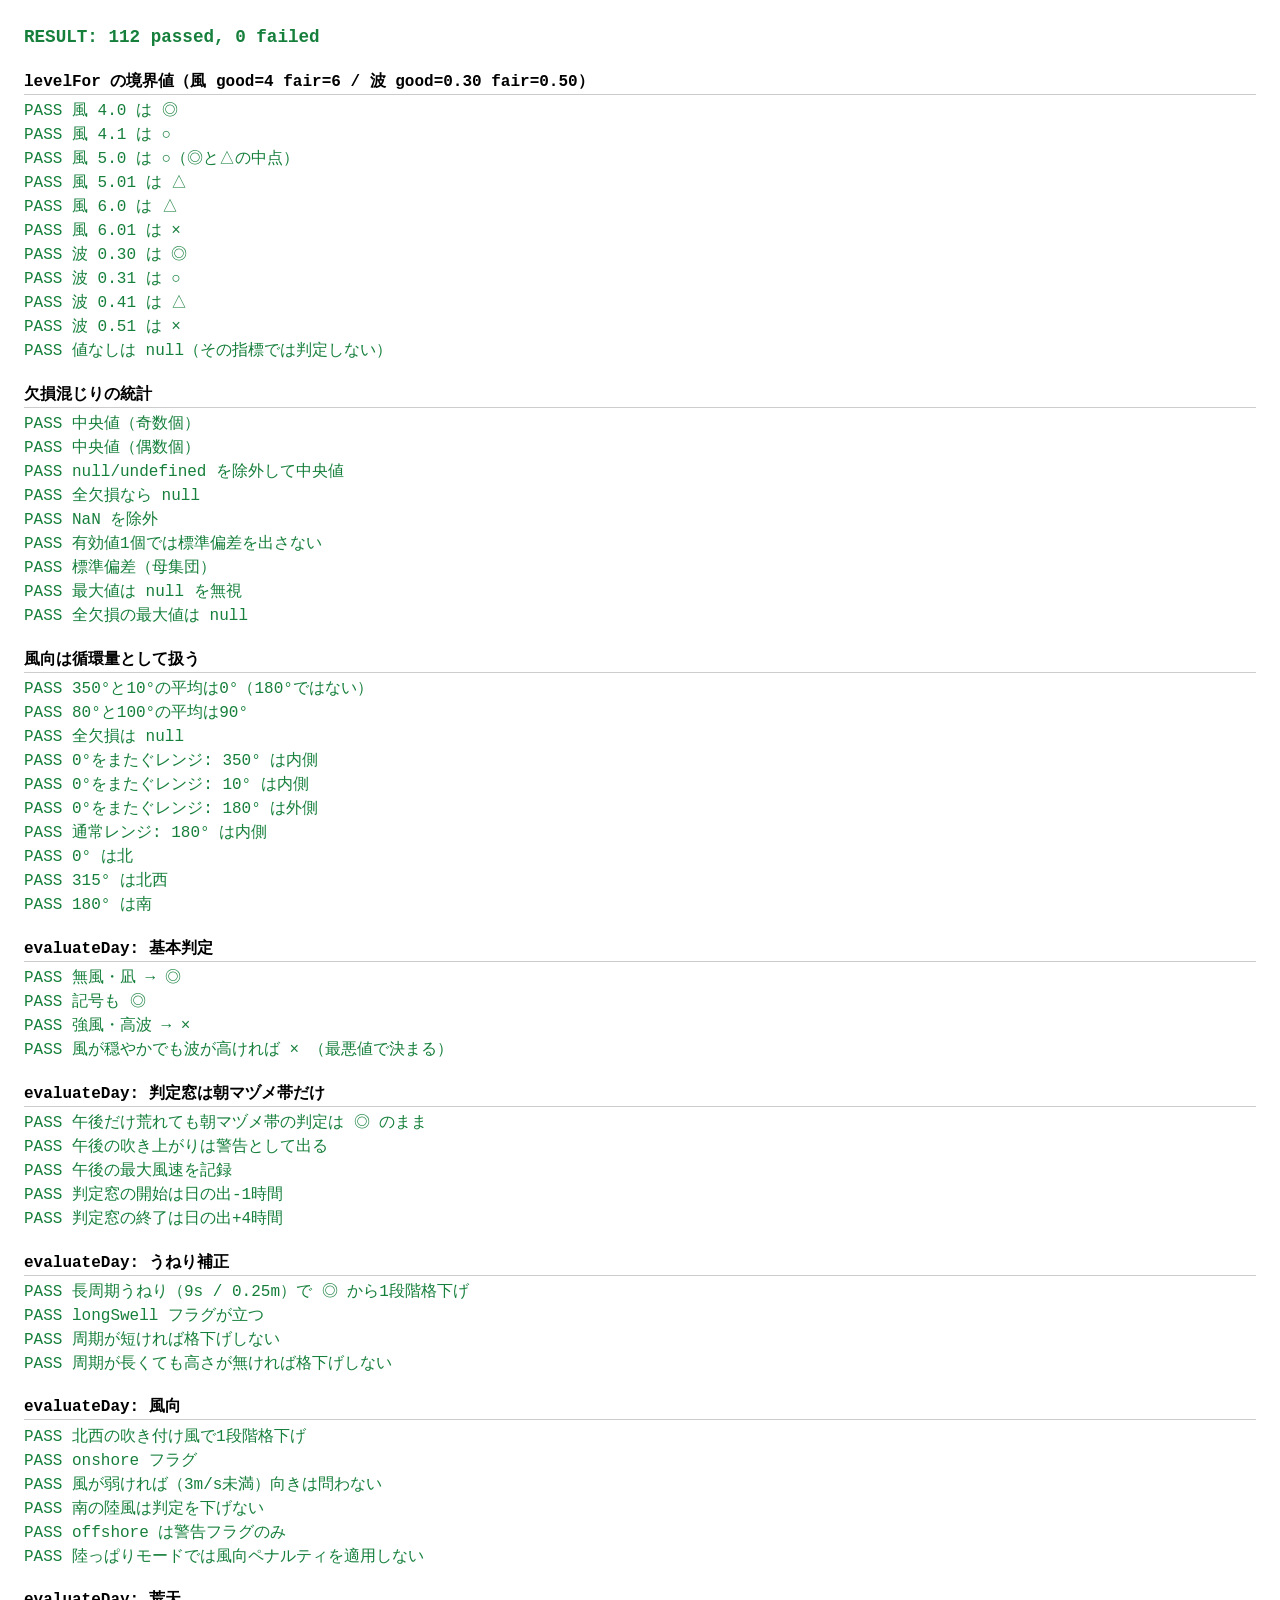
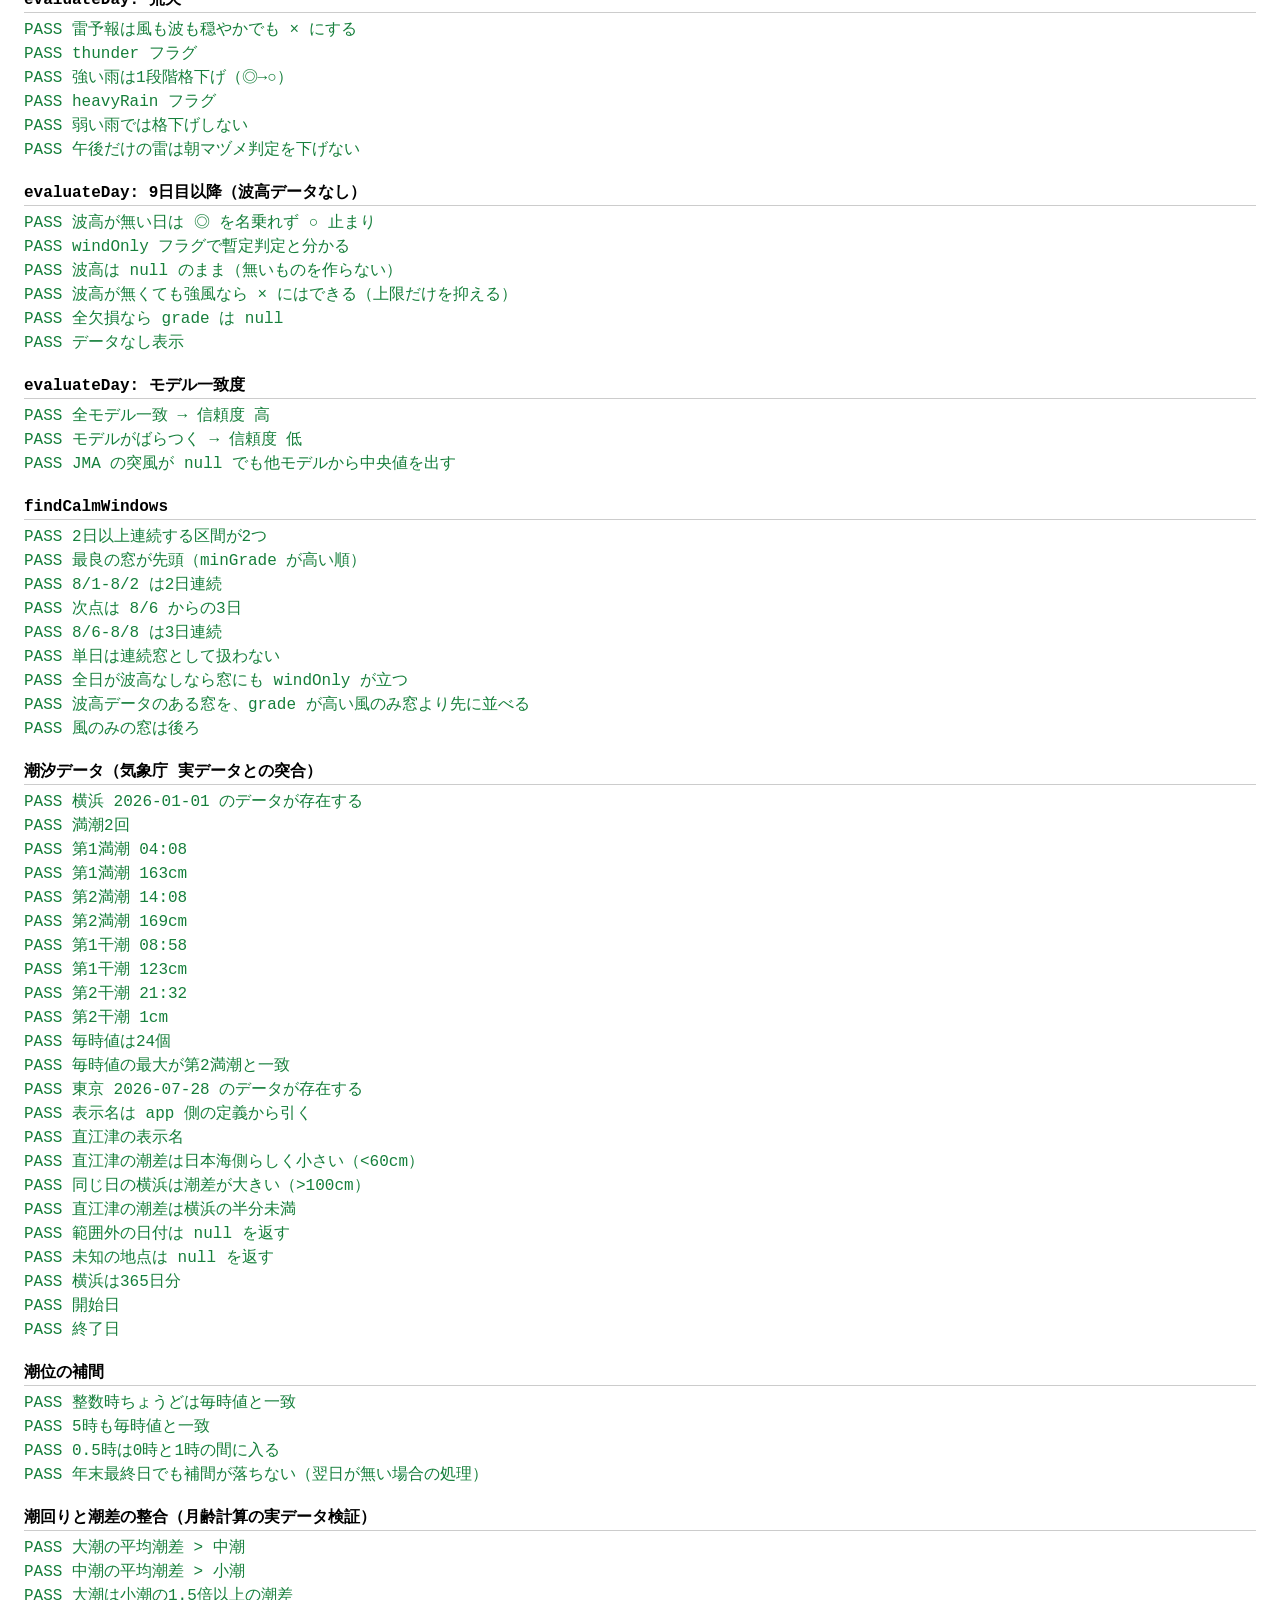
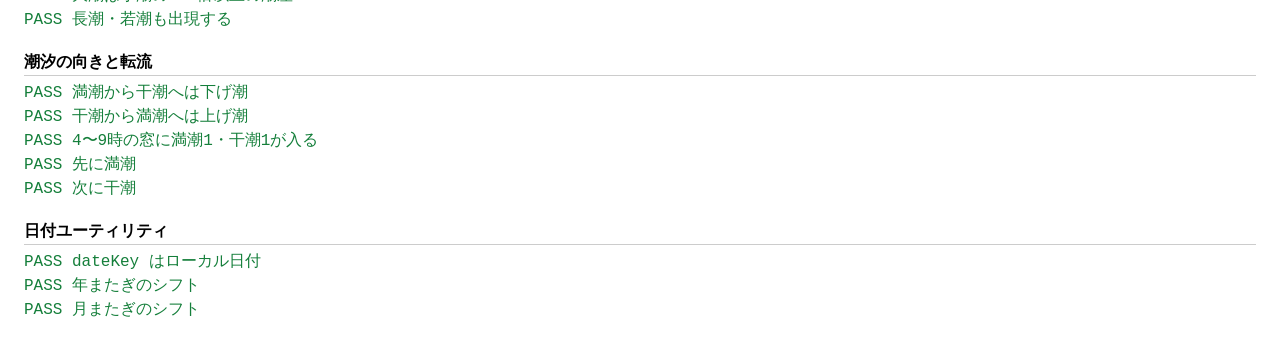
==== tests.html @ dd20f15f "釣行ダッシュボード（上越直江津・東京湾）の初回コミット 上越直江津の出船候補日を根拠データつきで絞り込み、東京湾5か所の陸っぱりの 気象・波浪・潮汐を1画面で比較する静的サイト。ビルド不要。  - 気" ====
<!doctype html>
<html lang="ja">
<head>
<meta charset="utf-8">
<title>fishing-forecast tests</title>
<style>
  body { font-family: ui-monospace, Consolas, monospace; padding: 1rem; line-height: 1.5; }
  .pass { color: #157f3b; }
  .fail { color: #c0392b; font-weight: bold; }
  h2 { margin: 1.2rem 0 .3rem; font-size: 1rem; border-bottom: 1px solid #ccc; }
  #summary { font-size: 1.1rem; font-weight: bold; margin-bottom: 1rem; }
</style>
</head>
<body>
<div id="summary">running...</div>
<div id="out"></div>

<!-- tide-data:start / rewritten by tools/Build-Tide.ps1 -->
<script src="data/tide-2026.js"></script>
<!-- tide-data:end -->
<script src="assets/tide.js"></script>
<script src="assets/rating.js"></script>
<script>
(function () {
  var out = document.getElementById('out');
  var passed = 0, failed = 0;

  function section(name) {
    var h = document.createElement('h2');
    h.textContent = name;
    out.appendChild(h);
  }
  function log(ok, msg, detail) {
    var d = document.createElement('div');
    d.className = ok ? 'pass' : 'fail';
    d.textContent = (ok ? 'PASS  ' : 'FAIL  ') + msg + (detail ? '   [' + detail + ']' : '');
    out.appendChild(d);
    if (ok) passed++; else failed++;
  }
  function eq(actual, expected, msg) {
    var ok = actual === expected;
    log(ok, msg, ok ? '' : 'expected=' + expected + ' actual=' + actual);
  }
  function near(actual, expected, tol, msg) {
    var ok = typeof actual === 'number' && Math.abs(actual - expected) <= tol;
    log(ok, msg, ok ? '' : 'expected~' + expected + '+-' + tol + ' actual=' + actual);
  }
  function ok(cond, msg, detail) { log(!!cond, msg, cond ? '' : (detail || '')); }

  var R = FF.rating;
  var T = FF.tide;

  // ---------------------------------------------------------------- helpers

  var MODELS = ['ecmwf_ifs025', 'gfs_seamless', 'icon_seamless', 'jma_seamless'];

  function spread(value, models) {
    var o = {};
    (models || MODELS).forEach(function (m) { o[m] = value; });
    return o;
  }

  /** 全時刻が同一条件の合成日をつくる。個別の時刻は override で差し替える。 */
  function makeDay(cfg) {
    var hours = [];
    for (var h = 0; h < 24; h++) {
      hours.push({
        hour: h,
        wind: spread(cfg.wind),
        gust: spread(cfg.gust),
        dir: spread(cfg.dir === undefined ? 180 : cfg.dir),
        wave: cfg.wave === undefined ? 0.1 : cfg.wave,
        swellHeight: cfg.swellHeight === undefined ? 0.05 : cfg.swellHeight,
        swellPeriod: cfg.swellPeriod === undefined ? 4 : cfg.swellPeriod,
        precipProb: 0,
        weatherCode: cfg.weatherCode === undefined ? 1 : cfg.weatherCode
      });
    }
    if (cfg.override) cfg.override(hours);
    return { date: cfg.date || '2026-08-01', sunrise: cfg.sunrise === undefined ? 5 : cfg.sunrise, hours: hours };
  }

  // ---------------------------------------------------------------- levelFor

  section('levelFor の境界値（風 good=4 fair=6 / 波 good=0.30 fair=0.50）');
  eq(R.levelFor(4.0, 4, 6), 3, '風 4.0 は ◎');
  eq(R.levelFor(4.1, 4, 6), 2, '風 4.1 は ○');
  eq(R.levelFor(5.0, 4, 6), 2, '風 5.0 は ○（◎と△の中点）');
  eq(R.levelFor(5.01, 4, 6), 1, '風 5.01 は △');
  eq(R.levelFor(6.0, 4, 6), 1, '風 6.0 は △');
  eq(R.levelFor(6.01, 4, 6), 0, '風 6.01 は ×');
  eq(R.levelFor(0.30, 0.30, 0.50), 3, '波 0.30 は ◎');
  eq(R.levelFor(0.31, 0.30, 0.50), 2, '波 0.31 は ○');
  eq(R.levelFor(0.41, 0.30, 0.50), 1, '波 0.41 は △');
  eq(R.levelFor(0.51, 0.30, 0.50), 0, '波 0.51 は ×');
  eq(R.levelFor(null, 4, 6), null, '値なしは null（その指標では判定しない）');

  // ---------------------------------------------------------------- 統計

  section('欠損混じりの統計');
  eq(R.median([3, 1, 2]), 2, '中央値（奇数個）');
  eq(R.median([1, 2, 3, 4]), 2.5, '中央値（偶数個）');
  eq(R.median([3, null, 1, undefined, 2]), 2, 'null/undefined を除外して中央値');
  eq(R.median([null, null]), null, '全欠損なら null');
  eq(R.median([5, NaN]), 5, 'NaN を除外');
  eq(R.stdev([2]), null, '有効値1個では標準偏差を出さない');
  near(R.stdev([2, 4]), 1, 1e-9, '標準偏差（母集団）');
  eq(R.maxOf([1, null, 9, 3]), 9, '最大値は null を無視');
  eq(R.maxOf([null]), null, '全欠損の最大値は null');

  section('風向は循環量として扱う');
  near(R.circularMeanDeg([350, 10]), 0, 0.001, '350°と10°の平均は0°（180°ではない）');
  near(R.circularMeanDeg([80, 100]), 90, 0.001, '80°と100°の平均は90°');
  eq(R.circularMeanDeg([null, null]), null, '全欠損は null');
  ok(R.inDirRange(350, 292.5, 67.5), '0°をまたぐレンジ: 350° は内側');
  ok(R.inDirRange(10, 292.5, 67.5), '0°をまたぐレンジ: 10° は内側');
  ok(!R.inDirRange(180, 292.5, 67.5), '0°をまたぐレンジ: 180° は外側');
  ok(R.inDirRange(180, 112.5, 247.5), '通常レンジ: 180° は内側');
  eq(R.dirName(0), '北', '0° は北');
  eq(R.dirName(315), '北西', '315° は北西');
  eq(R.dirName(180), '南', '180° は南');

  // ---------------------------------------------------------------- 日別評価

  section('evaluateDay: 基本判定');
  var calm = R.evaluateDay(makeDay({ wind: 2.0, gust: 4.0, wave: 0.15 }));
  eq(calm.grade, 3, '無風・凪 → ◎');
  eq(calm.gradeInfo.symbol, '◎', '記号も ◎');

  var blowing = R.evaluateDay(makeDay({ wind: 8.0, gust: 12.0, wave: 0.9 }));
  eq(blowing.grade, 0, '強風・高波 → ×');

  var worstWins = R.evaluateDay(makeDay({ wind: 2.0, gust: 4.0, wave: 0.9 }));
  eq(worstWins.grade, 0, '風が穏やかでも波が高ければ × （最悪値で決まる）');

  section('evaluateDay: 判定窓は朝マヅメ帯だけ');
  var pmOnly = R.evaluateDay(makeDay({
    wind: 2.0, gust: 4.0, wave: 0.1,
    sunrise: 5,
    override: function (hours) {
      for (var h = 12; h < 20; h++) { hours[h].wind = spread(15); hours[h].wave = 2.0; }
    }
  }));
  ok(pmOnly.grade === 3, '午後だけ荒れても朝マヅメ帯の判定は ◎ のまま', 'grade=' + pmOnly.grade);
  ok(pmOnly.flags.indexOf('afternoonBuildup') >= 0, '午後の吹き上がりは警告として出る');
  eq(pmOnly.metrics.maxAfternoonWind, 15, '午後の最大風速を記録');

  var windowCheck = R.evaluateDay(makeDay({ wind: 2, gust: 3, sunrise: 5 }));
  eq(windowCheck.window.from, 4, '判定窓の開始は日の出-1時間');
  eq(windowCheck.window.to, 9, '判定窓の終了は日の出+4時間');

  section('evaluateDay: うねり補正');
  var swell = R.evaluateDay(makeDay({
    wind: 2.0, gust: 4.0, wave: 0.25, swellHeight: 0.25, swellPeriod: 9
  }));
  eq(swell.grade, 2, '長周期うねり（9s / 0.25m）で ◎ から1段階格下げ');
  ok(swell.flags.indexOf('longSwell') >= 0, 'longSwell フラグが立つ');

  var shortSwell = R.evaluateDay(makeDay({
    wind: 2.0, gust: 4.0, wave: 0.25, swellHeight: 0.25, swellPeriod: 6
  }));
  eq(shortSwell.grade, 3, '周期が短ければ格下げしない');

  var tinySwell = R.evaluateDay(makeDay({
    wind: 2.0, gust: 4.0, wave: 0.25, swellHeight: 0.1, swellPeriod: 12
  }));
  eq(tinySwell.grade, 3, '周期が長くても高さが無ければ格下げしない');

  section('evaluateDay: 風向');
  var onshore = R.evaluateDay(makeDay({ wind: 3.5, gust: 5.0, wave: 0.2, dir: 315 }));
  eq(onshore.grade, 2, '北西の吹き付け風で1段階格下げ');
  ok(onshore.flags.indexOf('onshore') >= 0, 'onshore フラグ');

  var weakOnshore = R.evaluateDay(makeDay({ wind: 1.5, gust: 3.0, wave: 0.1, dir: 315 }));
  eq(weakOnshore.grade, 3, '風が弱ければ（3m/s未満）向きは問わない');

  var offshore = R.evaluateDay(makeDay({ wind: 3.5, gust: 5.0, wave: 0.2, dir: 180 }));
  eq(offshore.grade, 3, '南の陸風は判定を下げない');
  ok(offshore.flags.indexOf('offshore') >= 0, 'offshore は警告フラグのみ');

  var noDirCheck = R.evaluateDay(
    makeDay({ wind: 3.5, gust: 5.0, wave: 0.2, dir: 315 }), null, { checkDirection: false }
  );
  eq(noDirCheck.grade, 3, '陸っぱりモードでは風向ペナルティを適用しない');

  section('evaluateDay: 荒天');
  var thunder = R.evaluateDay(makeDay({ wind: 1.0, gust: 2.0, wave: 0.05, weatherCode: 95 }));
  eq(thunder.grade, 0, '雷予報は風も波も穏やかでも × にする');
  ok(thunder.flags.indexOf('thunder') >= 0, 'thunder フラグ');

  var heavyRain = R.evaluateDay(makeDay({ wind: 1.0, gust: 2.0, wave: 0.05, weatherCode: 65 }));
  eq(heavyRain.grade, 2, '強い雨は1段階格下げ（◎→○）');
  ok(heavyRain.flags.indexOf('heavyRain') >= 0, 'heavyRain フラグ');

  var lightRain = R.evaluateDay(makeDay({ wind: 1.0, gust: 2.0, wave: 0.05, weatherCode: 61 }));
  eq(lightRain.grade, 3, '弱い雨では格下げしない');

  var afternoonThunder = R.evaluateDay(makeDay({
    wind: 1.0, gust: 2.0, wave: 0.05, sunrise: 5,
    override: function (hours) { for (var h = 13; h < 18; h++) hours[h].weatherCode = 95; }
  }));
  eq(afternoonThunder.grade, 3, '午後だけの雷は朝マヅメ判定を下げない');

  section('evaluateDay: 9日目以降（波高データなし）');
  var windOnly = R.evaluateDay(makeDay({ wind: 3.0, gust: 5.0, wave: null, swellHeight: null, swellPeriod: null }));
  eq(windOnly.grade, 2, '波高が無い日は ◎ を名乗れず ○ 止まり');
  ok(windOnly.flags.indexOf('windOnly') >= 0, 'windOnly フラグで暫定判定と分かる');
  eq(windOnly.metrics.maxWave, null, '波高は null のまま（無いものを作らない）');

  var windOnlyBad = R.evaluateDay(makeDay({ wind: 9.0, gust: 14.0, wave: null }));
  eq(windOnlyBad.grade, 0, '波高が無くても強風なら × にはできる（上限だけを抑える）');

  var noData = R.evaluateDay(makeDay({ wind: null, gust: null, wave: null }));
  eq(noData.grade, null, '全欠損なら grade は null');
  eq(noData.gradeInfo.label, 'データなし', 'データなし表示');

  section('evaluateDay: モデル一致度');
  var agree = R.evaluateDay(makeDay({ wind: 3, gust: 5, wave: 0.2 }));
  eq(agree.confidence.level, 'high', '全モデル一致 → 信頼度 高');

  var disagree = R.evaluateDay(makeDay({
    wind: 3, gust: 5, wave: 0.2,
    override: function (hours) {
      hours.forEach(function (r) {
        r.wind = { ecmwf_ifs025: 1, gfs_seamless: 3, icon_seamless: 6, jma_seamless: 9 };
      });
    }
  }));
  eq(disagree.confidence.level, 'low', 'モデルがばらつく → 信頼度 低');

  var jmaGustNull = R.evaluateDay(makeDay({
    wind: 3, gust: 5, wave: 0.2,
    override: function (hours) {
      hours.forEach(function (r) { r.gust.jma_seamless = null; });
    }
  }));
  eq(jmaGustNull.metrics.maxGust, 5, 'JMA の突風が null でも他モデルから中央値を出す');

  // ---------------------------------------------------------------- 連続凪

  section('findCalmWindows');
  function fake(date, grade, flags) {
    return { date: date, grade: grade, flags: flags || [] };
  }
  var wins = R.findCalmWindows([
    fake('2026-08-01', 3), fake('2026-08-02', 3), fake('2026-08-03', 0),
    fake('2026-08-04', 2), fake('2026-08-05', 1), fake('2026-08-06', 2),
    fake('2026-08-07', 2), fake('2026-08-08', 2)
  ]);
  eq(wins.length, 2, '2日以上連続する区間が2つ');
  eq(wins[0].start, '2026-08-01', '最良の窓が先頭（minGrade が高い順）');
  eq(wins[0].length, 2, '8/1-8/2 は2日連続');
  eq(wins[1].start, '2026-08-06', '次点は 8/6 からの3日');
  eq(wins[1].length, 3, '8/6-8/8 は3日連続');

  var single = R.findCalmWindows([fake('2026-08-01', 3), fake('2026-08-02', 0)]);
  eq(single.length, 0, '単日は連続窓として扱わない');

  var windOnlyWin = R.findCalmWindows([
    fake('2026-08-10', 3, ['windOnly']), fake('2026-08-11', 3, ['windOnly'])
  ]);
  eq(windOnlyWin[0].windOnly, true, '全日が波高なしなら窓にも windOnly が立つ');

  // 制約が1つ欠けているだけの窓が、実測で凪と分かっている窓より上に来てはいけない
  var mixed = R.findCalmWindows([
    fake('2026-08-01', 2), fake('2026-08-02', 2), fake('2026-08-03', 0),
    fake('2026-08-09', 3, ['windOnly']), fake('2026-08-10', 3, ['windOnly'])
  ]);
  eq(mixed[0].start, '2026-08-01', '波高データのある窓を、grade が高い風のみ窓より先に並べる');
  eq(mixed[1].start, '2026-08-09', '風のみの窓は後ろ');

  // ---------------------------------------------------------------- 潮汐

  section('潮汐データ（気象庁 実データとの突合）');
  var qs = T.daySummary('QS', '2026-01-01');
  ok(!!qs, '横浜 2026-01-01 のデータが存在する');
  eq(qs.highs.length, 2, '満潮2回');
  eq(qs.highs[0].time, '04:08', '第1満潮 04:08');
  eq(qs.highs[0].level, 163, '第1満潮 163cm');
  eq(qs.highs[1].time, '14:08', '第2満潮 14:08');
  eq(qs.highs[1].level, 169, '第2満潮 169cm');
  eq(qs.lows[0].time, '08:58', '第1干潮 08:58');
  eq(qs.lows[0].level, 123, '第1干潮 123cm');
  eq(qs.lows[1].time, '21:32', '第2干潮 21:32');
  eq(qs.lows[1].level, 1, '第2干潮 1cm');
  eq(qs.hourly.length, 24, '毎時値は24個');
  eq(qs.max, 169, '毎時値の最大が第2満潮と一致');

  var tk = T.daySummary('TK', '2026-07-28');
  ok(!!tk, '東京 2026-07-28 のデータが存在する');
  eq(tk.name, '東京', '表示名は app 側の定義から引く');

  var t3 = T.daySummary('T3', '2026-07-28');
  eq(t3.name, '直江津', '直江津の表示名');
  ok(t3.range < 60, '直江津の潮差は日本海側らしく小さい（<60cm）', 'range=' + t3.range);
  var qs728 = T.daySummary('QS', '2026-07-28');
  ok(qs728.range > 100, '同じ日の横浜は潮差が大きい（>100cm）', 'range=' + qs728.range);
  ok(t3.range < qs728.range / 2, '直江津の潮差は横浜の半分未満');

  ok(T.daySummary('QS', '2030-01-01') === null, '範囲外の日付は null を返す');
  ok(T.daySummary('XX', '2026-01-01') === null, '未知の地点は null を返す');

  var cov = T.coverage('QS');
  eq(cov.count, 365, '横浜は365日分');
  eq(cov.first, '2026-01-01', '開始日');
  eq(cov.last, '2026-12-31', '終了日');

  section('潮位の補間');
  eq(Math.round(T.levelAt('QS', '2026-01-01', 0)), qs.hourly[0], '整数時ちょうどは毎時値と一致');
  eq(Math.round(T.levelAt('QS', '2026-01-01', 5)), qs.hourly[5], '5時も毎時値と一致');
  var mid = T.levelAt('QS', '2026-01-01', 0.5);
  ok(mid > Math.min(qs.hourly[0], qs.hourly[1]) && mid < Math.max(qs.hourly[0], qs.hourly[1]),
    '0.5時は0時と1時の間に入る', 'mid=' + mid);
  var lastHour = T.levelAt('QS', '2026-12-31', 23.5);
  ok(lastHour !== null, '年末最終日でも補間が落ちない（翌日が無い場合の処理）');

  section('潮回りと潮差の整合（月齢計算の実データ検証）');
  var byPhase = {};
  var keys = Object.keys(TIDE_DATA.stations.QS.days);
  keys.forEach(function (k) {
    var s = T.daySummary('QS', k);
    (byPhase[s.phase] = byPhase[s.phase] || []).push(s.range);
  });
  function mean(a) { return a.reduce(function (x, y) { return x + y; }, 0) / a.length; }
  var big = mean(byPhase['大潮']), mid2 = mean(byPhase['中潮']), small = mean(byPhase['小潮']);
  ok(big > mid2, '大潮の平均潮差 > 中潮', Math.round(big) + ' vs ' + Math.round(mid2));
  ok(mid2 > small, '中潮の平均潮差 > 小潮', Math.round(mid2) + ' vs ' + Math.round(small));
  ok(big > small * 1.5, '大潮は小潮の1.5倍以上の潮差',
    Math.round(big) + ' vs ' + Math.round(small));
  ok(byPhase['長潮'] && byPhase['若潮'], '長潮・若潮も出現する');

  section('潮汐の向きと転流');
  var trend = T.tideTrend('QS', '2026-01-01', 4.13, 8.97); // 満潮 -> 干潮
  eq(trend, '下げ', '満潮から干潮へは下げ潮');
  var trend2 = T.tideTrend('QS', '2026-01-01', 8.97, 14.13); // 干潮 -> 満潮
  eq(trend2, '上げ', '干潮から満潮へは上げ潮');
  var ex = T.extremesInWindow(qs, 4, 9);
  eq(ex.length, 2, '4〜9時の窓に満潮1・干潮1が入る');
  eq(ex[0].kind, '満潮', '先に満潮');
  eq(ex[1].kind, '干潮', '次に干潮');

  section('日付ユーティリティ');
  eq(T.dateKey(new Date(2026, 6, 28)), '2026-07-28', 'dateKey はローカル日付');
  eq(T.shiftDateKey('2026-12-31', 1), '2027-01-01', '年またぎのシフト');
  eq(T.shiftDateKey('2026-03-01', -1), '2026-02-28', '月またぎのシフト');

  // ---------------------------------------------------------------- 集計

  var s = document.getElementById('summary');
  s.textContent = 'RESULT: ' + passed + ' passed, ' + failed + ' failed';
  s.className = failed ? 'fail' : 'pass';
  document.title = failed ? 'TESTS FAILED' : 'TESTS PASSED';
})();
</script>
</body>
</html>
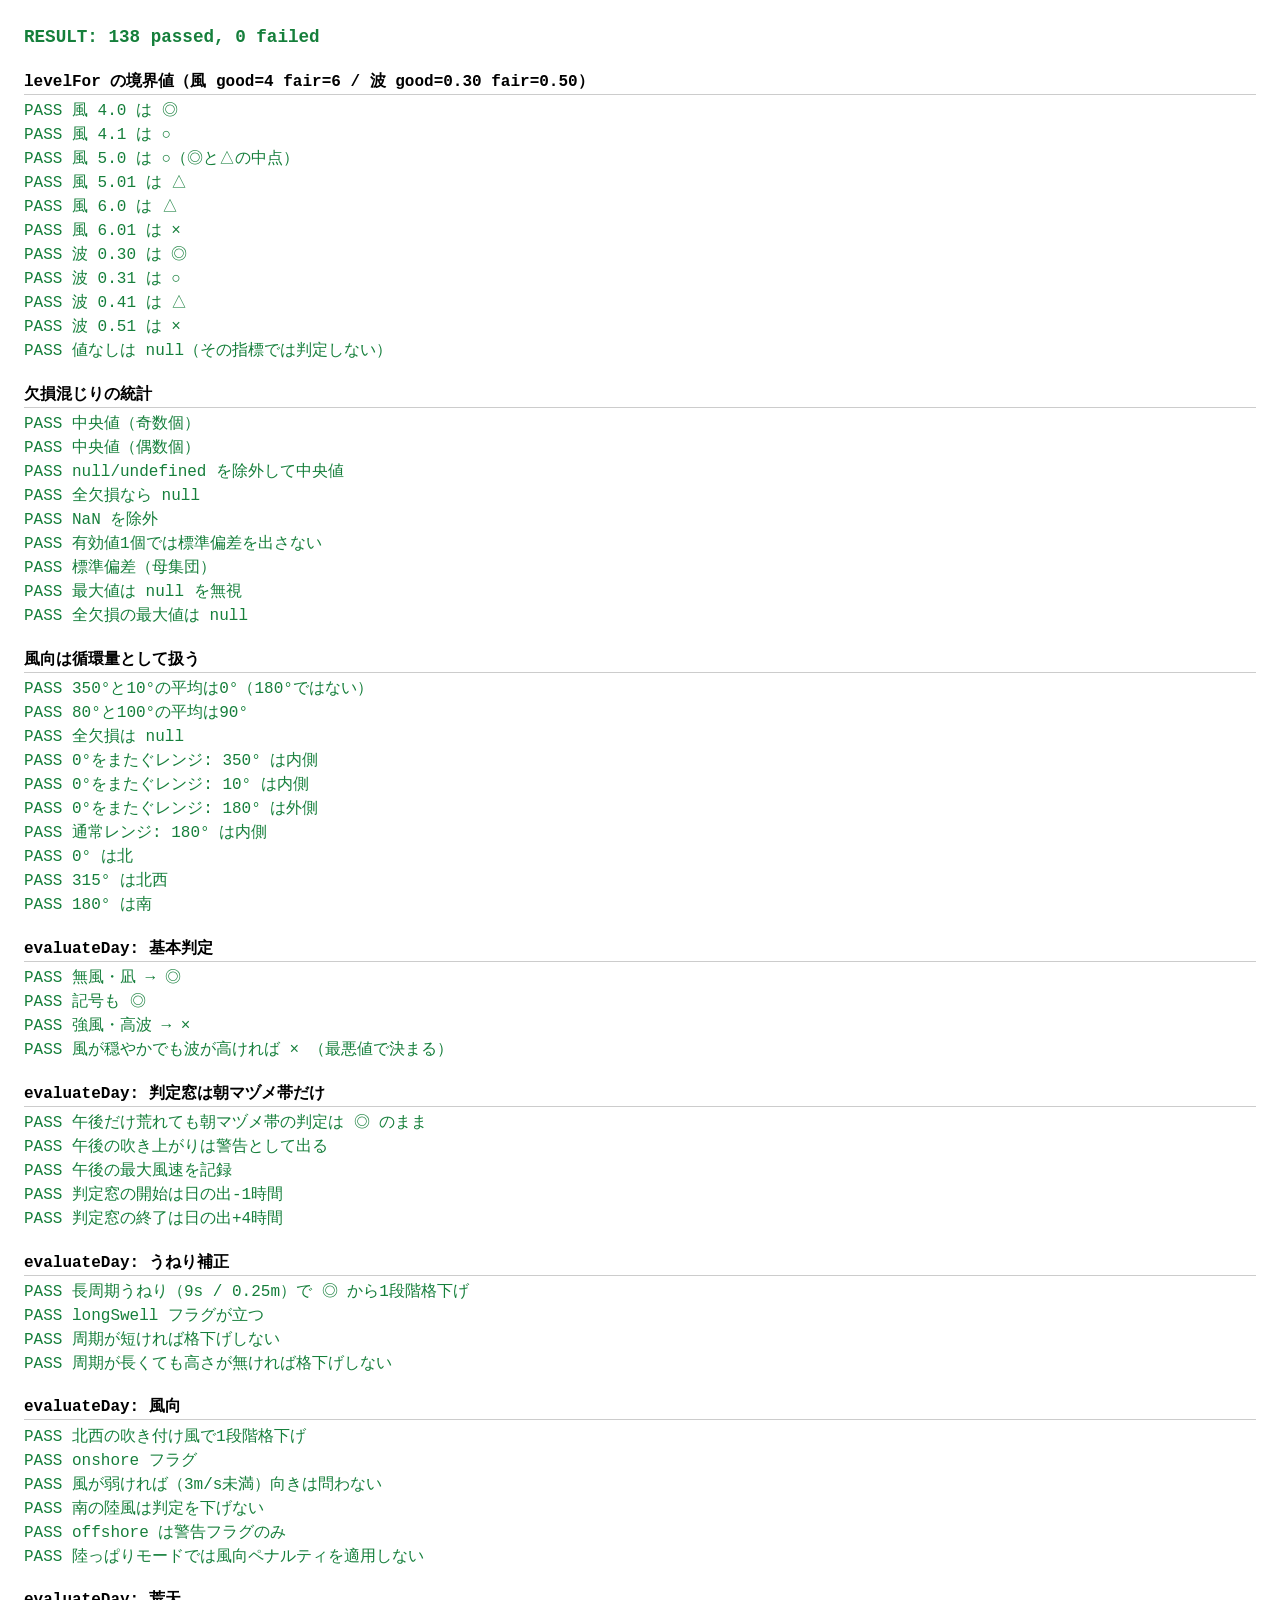
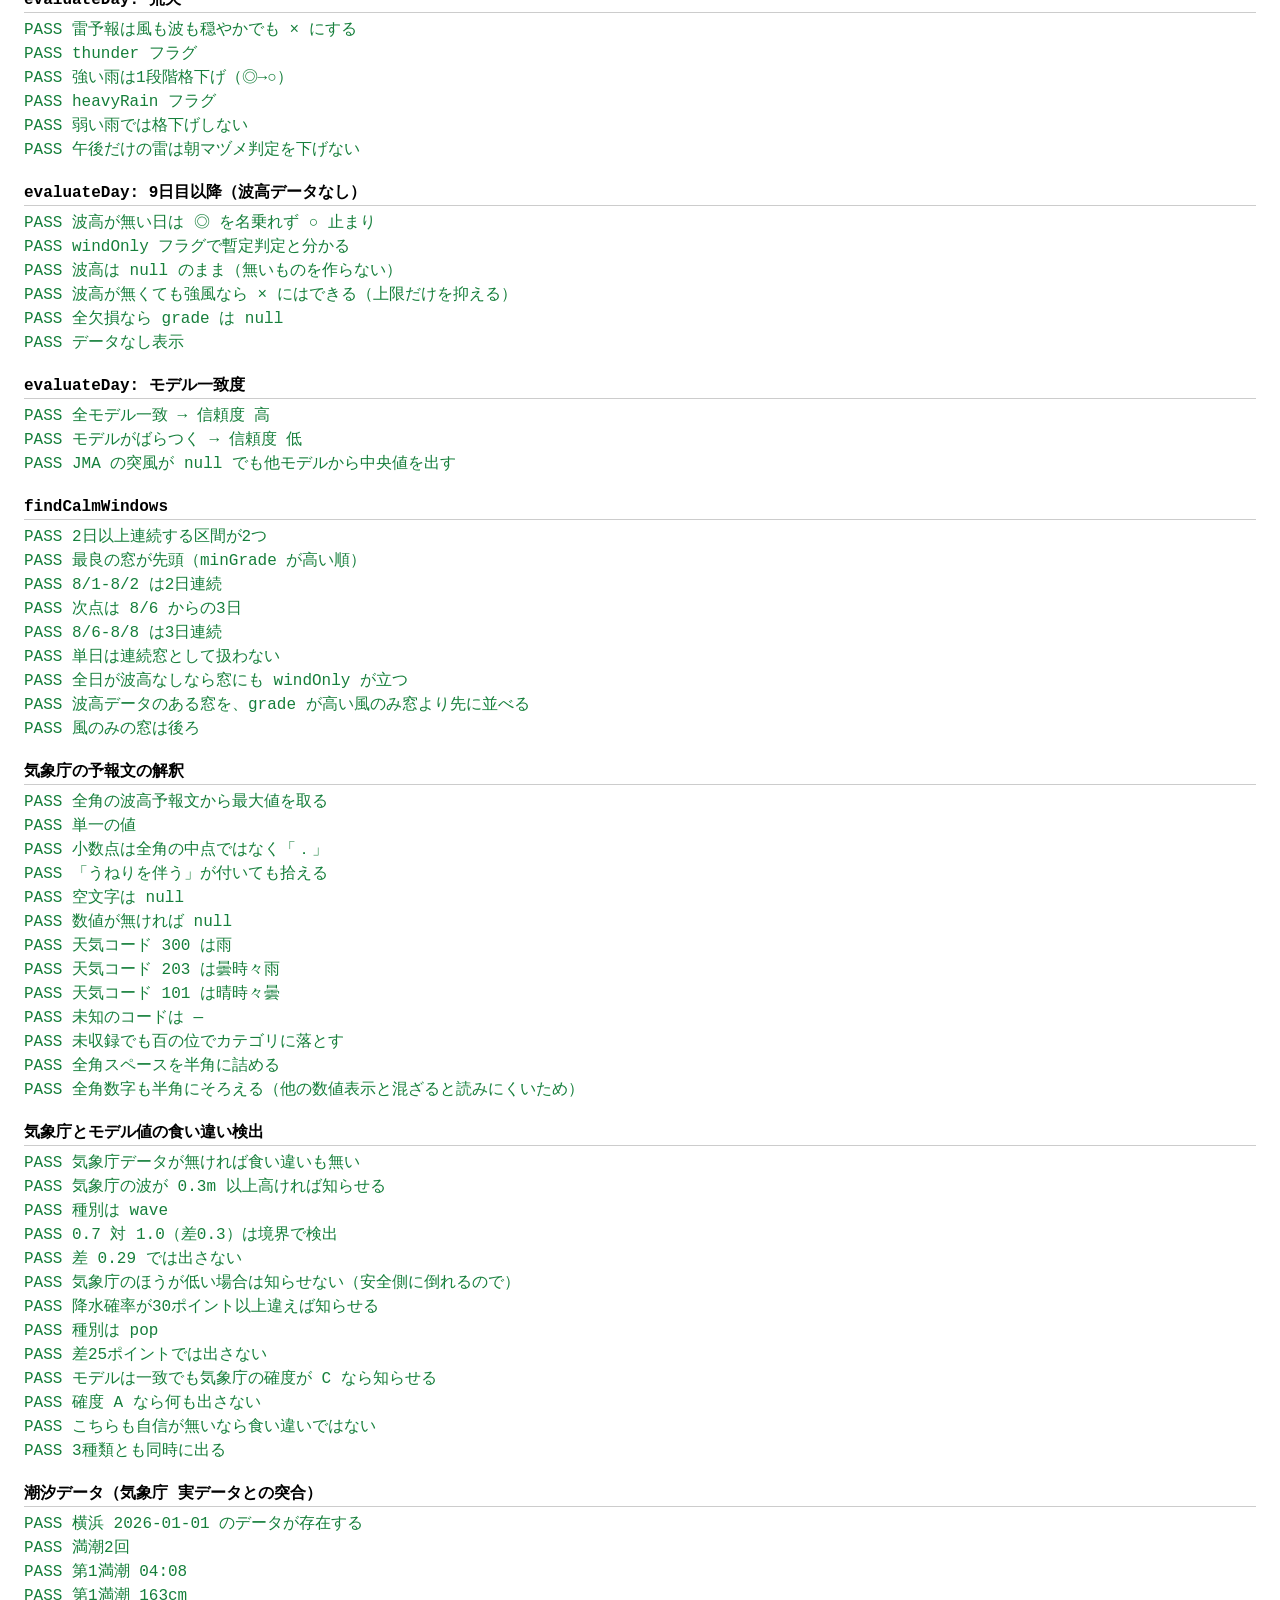
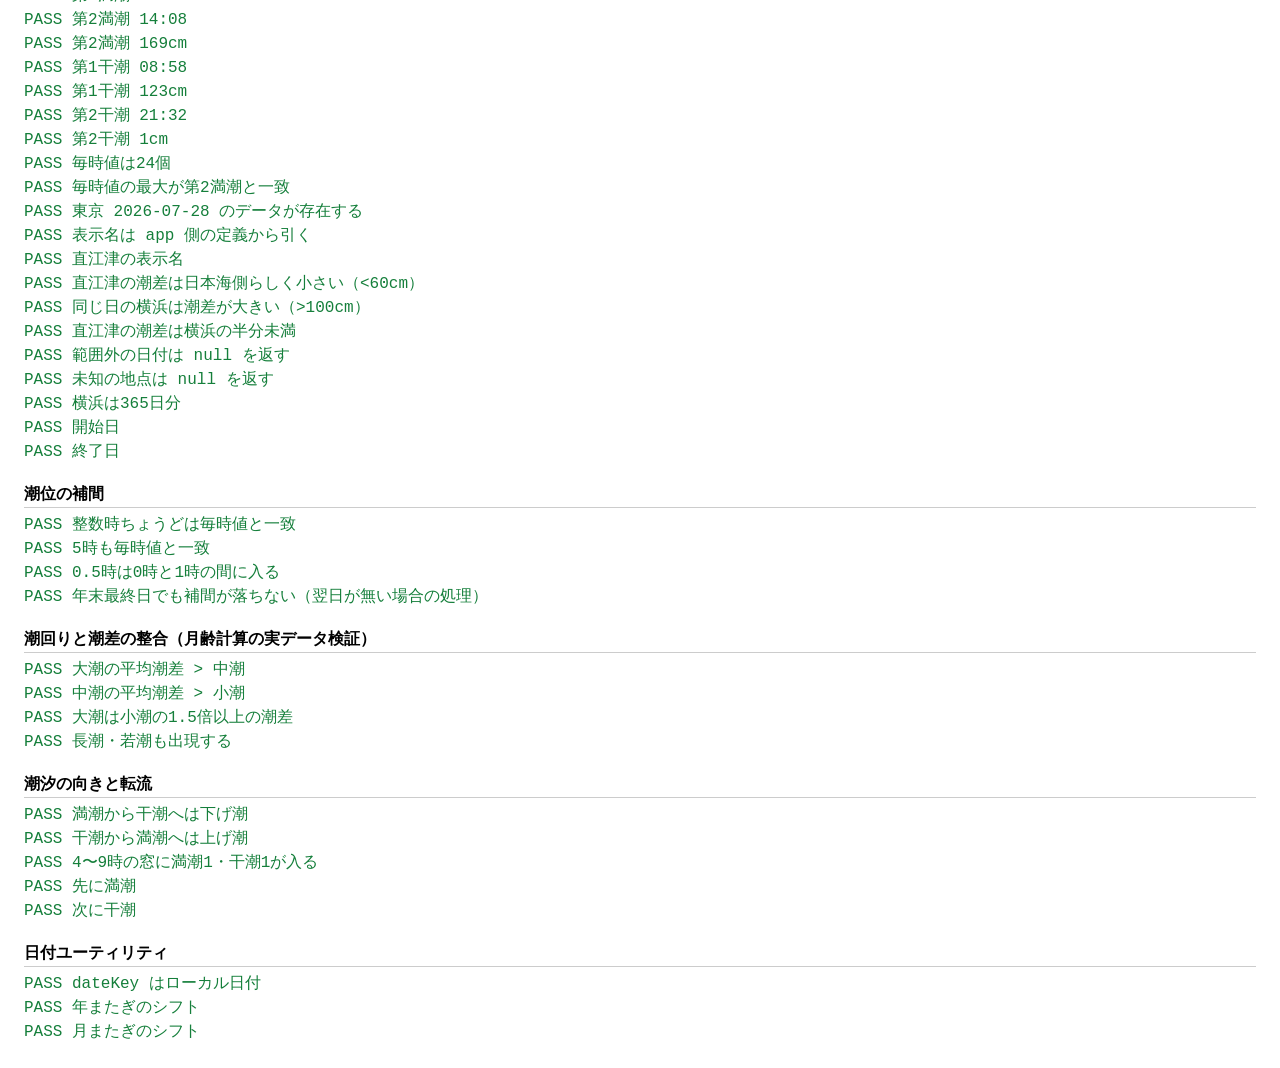
==== commit 1ab7238a: "気象庁の公式予報を第2の意見として併記し、ストリップに天気マークと降水確率を追加 現地で「Yahoo天気の2週間予報が当たる」との評価があった件への対応。 Yahoo天気には予報の公開APIが無く（Y" ====
--- a/tests.html
+++ b/tests.html
@@ -20,6 +20,7 @@
 <!-- tide-data:end -->
 <script src="assets/tide.js"></script>
 <script src="assets/rating.js"></script>
+<script src="assets/jma.js"></script>
 <script>
 (function () {
   var out = document.getElementById('out');
@@ -49,6 +50,7 @@
 
   var R = FF.rating;
   var T = FF.tide;
+  var J = FF.jma;
 
   // ---------------------------------------------------------------- helpers
 
@@ -269,6 +271,54 @@
   eq(mixed[0].start, '2026-08-01', '波高データのある窓を、grade が高い風のみ窓より先に並べる');
   eq(mixed[1].start, '2026-08-09', '風のみの窓は後ろ');
 
+  // ---------------------------------------------------------------- 気象庁との突き合わせ
+
+  section('気象庁の予報文の解釈');
+  eq(J.parseWaveMeters('０．５メートル　後　１．５メートル'), 1.5, '全角の波高予報文から最大値を取る');
+  eq(J.parseWaveMeters('１メートル'), 1, '単一の値');
+  eq(J.parseWaveMeters('０．５メートル'), 0.5, '小数点は全角の中点ではなく「．」');
+  eq(J.parseWaveMeters('２メートル　後　３メートル　うねり　を伴う'), 3, '「うねりを伴う」が付いても拾える');
+  eq(J.parseWaveMeters(''), null, '空文字は null');
+  eq(J.parseWaveMeters('波はおだやか'), null, '数値が無ければ null');
+  eq(J.telop(300), '雨', '天気コード 300 は雨');
+  eq(J.telop(203), '曇時々雨', '天気コード 203 は曇時々雨');
+  eq(J.telop(101), '晴時々曇', '天気コード 101 は晴時々曇');
+  eq(J.telop(999), '—', '未知のコードは —');
+  eq(J.telop(398), '雨', '未収録でも百の位でカテゴリに落とす');
+  eq(J.tidy('北の風　後　西の風'), '北の風 後 西の風', '全角スペースを半角に詰める');
+  eq(J.tidy('０．５メートル　後　１．５メートル'), '0.5メートル 後 1.5メートル',
+    '全角数字も半角にそろえる（他の数値表示と混ざると読みにくいため）');
+
+  section('気象庁とモデル値の食い違い検出');
+  function withOfficial(official, extra) {
+    return Object.assign({
+      official: official,
+      dayMaxWave: 0.7,
+      daily: { precipMax: 50 },
+      confidence: { level: 'high' }
+    }, extra || {});
+  }
+  eq(R.findConflicts({ official: null }).length, 0, '気象庁データが無ければ食い違いも無い');
+  var cWave = R.findConflicts(withOfficial({ waveMeters: 1.5, pop: 50 }));
+  eq(cWave.length, 1, '気象庁の波が 0.3m 以上高ければ知らせる');
+  eq(cWave[0].kind, 'wave', '種別は wave');
+  eq(R.findConflicts(withOfficial({ waveMeters: 1.0, pop: 50 })).length, 1, '0.7 対 1.0（差0.3）は境界で検出');
+  eq(R.findConflicts(withOfficial({ waveMeters: 0.99, pop: 50 })).length, 0, '差 0.29 では出さない');
+  eq(R.findConflicts(withOfficial({ waveMeters: 0.2, pop: 50 })).length, 0,
+    '気象庁のほうが低い場合は知らせない（安全側に倒れるので）');
+  var cPop = R.findConflicts(withOfficial({ waveMeters: null, pop: 10 }));
+  eq(cPop.length, 1, '降水確率が30ポイント以上違えば知らせる');
+  eq(cPop[0].kind, 'pop', '種別は pop');
+  eq(R.findConflicts(withOfficial({ waveMeters: null, pop: 25 })).length, 0, '差25ポイントでは出さない');
+  var cRel = R.findConflicts(withOfficial({ waveMeters: null, pop: 50, reliability: 'C' }));
+  eq(cRel.length, 1, 'モデルは一致でも気象庁の確度が C なら知らせる');
+  eq(R.findConflicts(withOfficial({ waveMeters: null, pop: 50, reliability: 'A' })).length, 0,
+    '確度 A なら何も出さない');
+  eq(R.findConflicts(withOfficial({ waveMeters: null, pop: 50, reliability: 'C' },
+    { confidence: { level: 'low' } })).length, 0, 'こちらも自信が無いなら食い違いではない');
+  eq(R.findConflicts(withOfficial({ waveMeters: 1.5, pop: 10, reliability: 'C' })).length, 3,
+    '3種類とも同時に出る');
+
   // ---------------------------------------------------------------- 潮汐
 
   section('潮汐データ（気象庁 実データとの突合）');
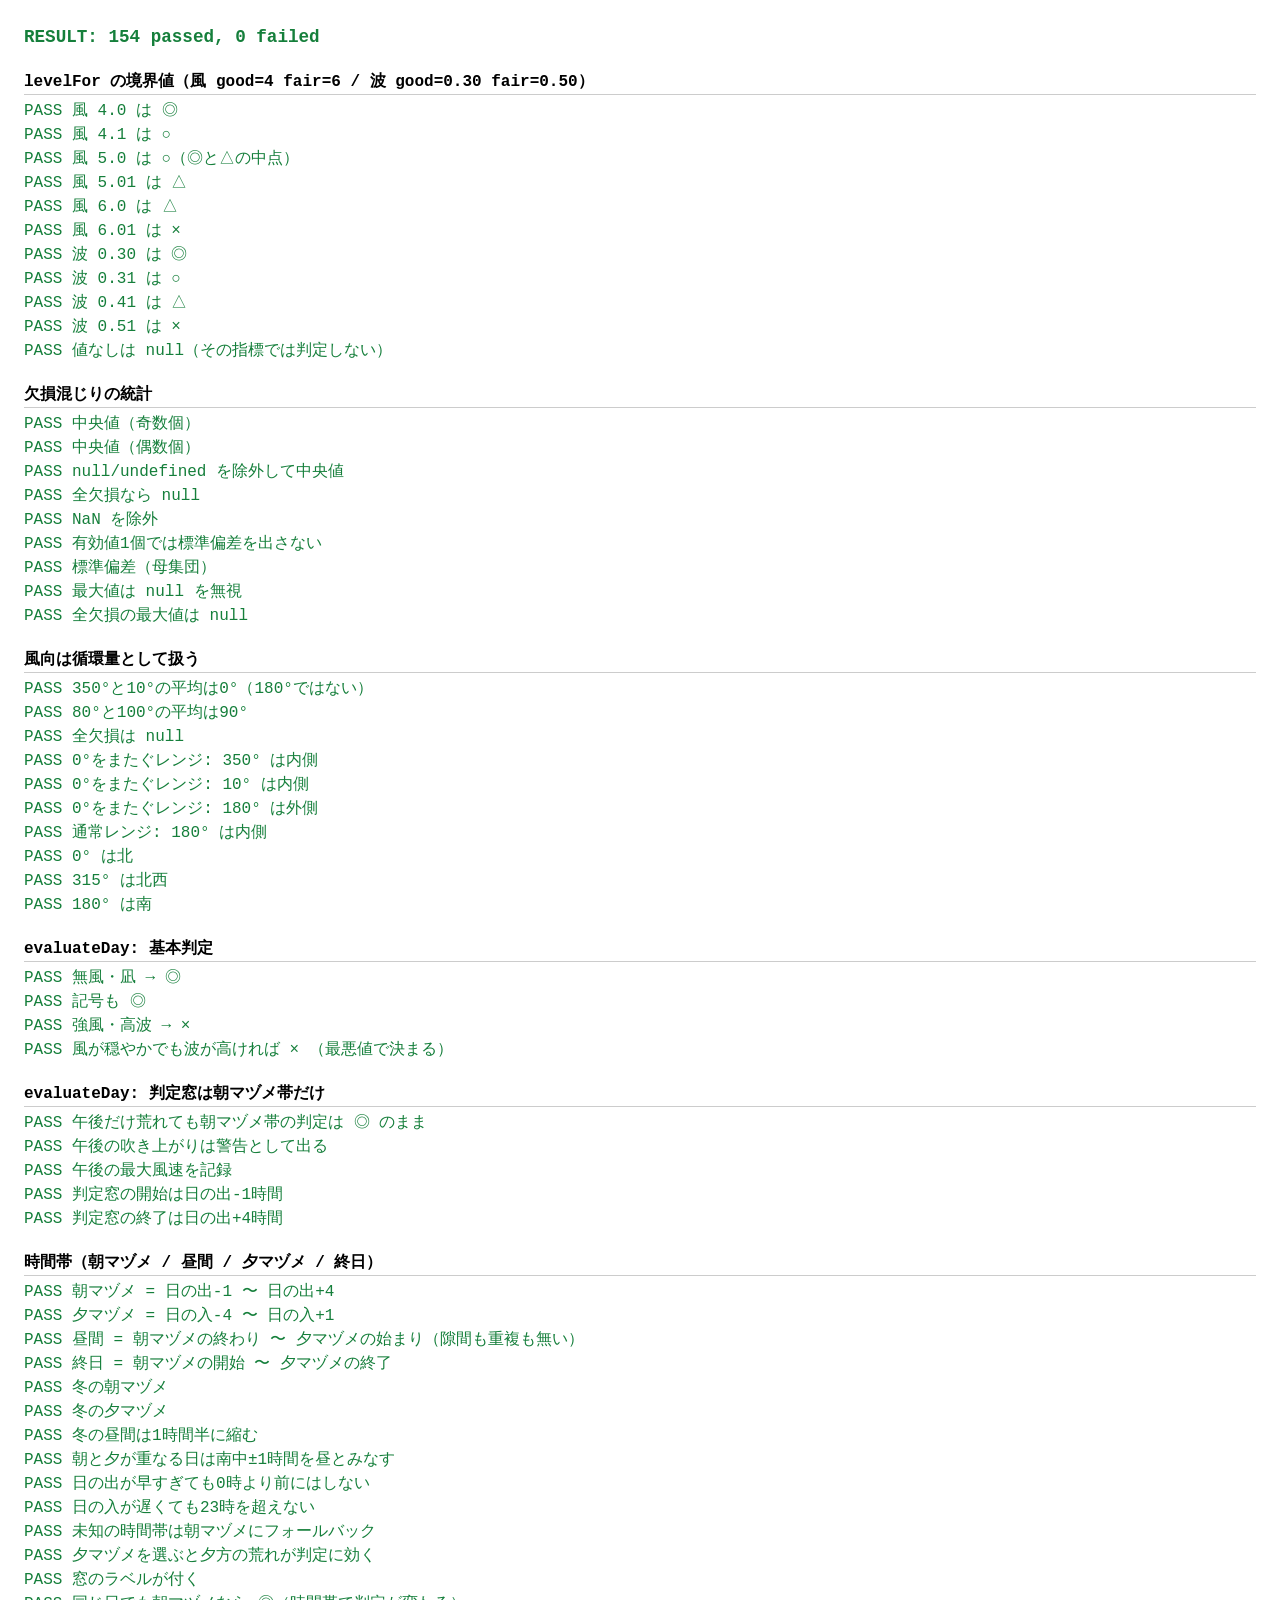
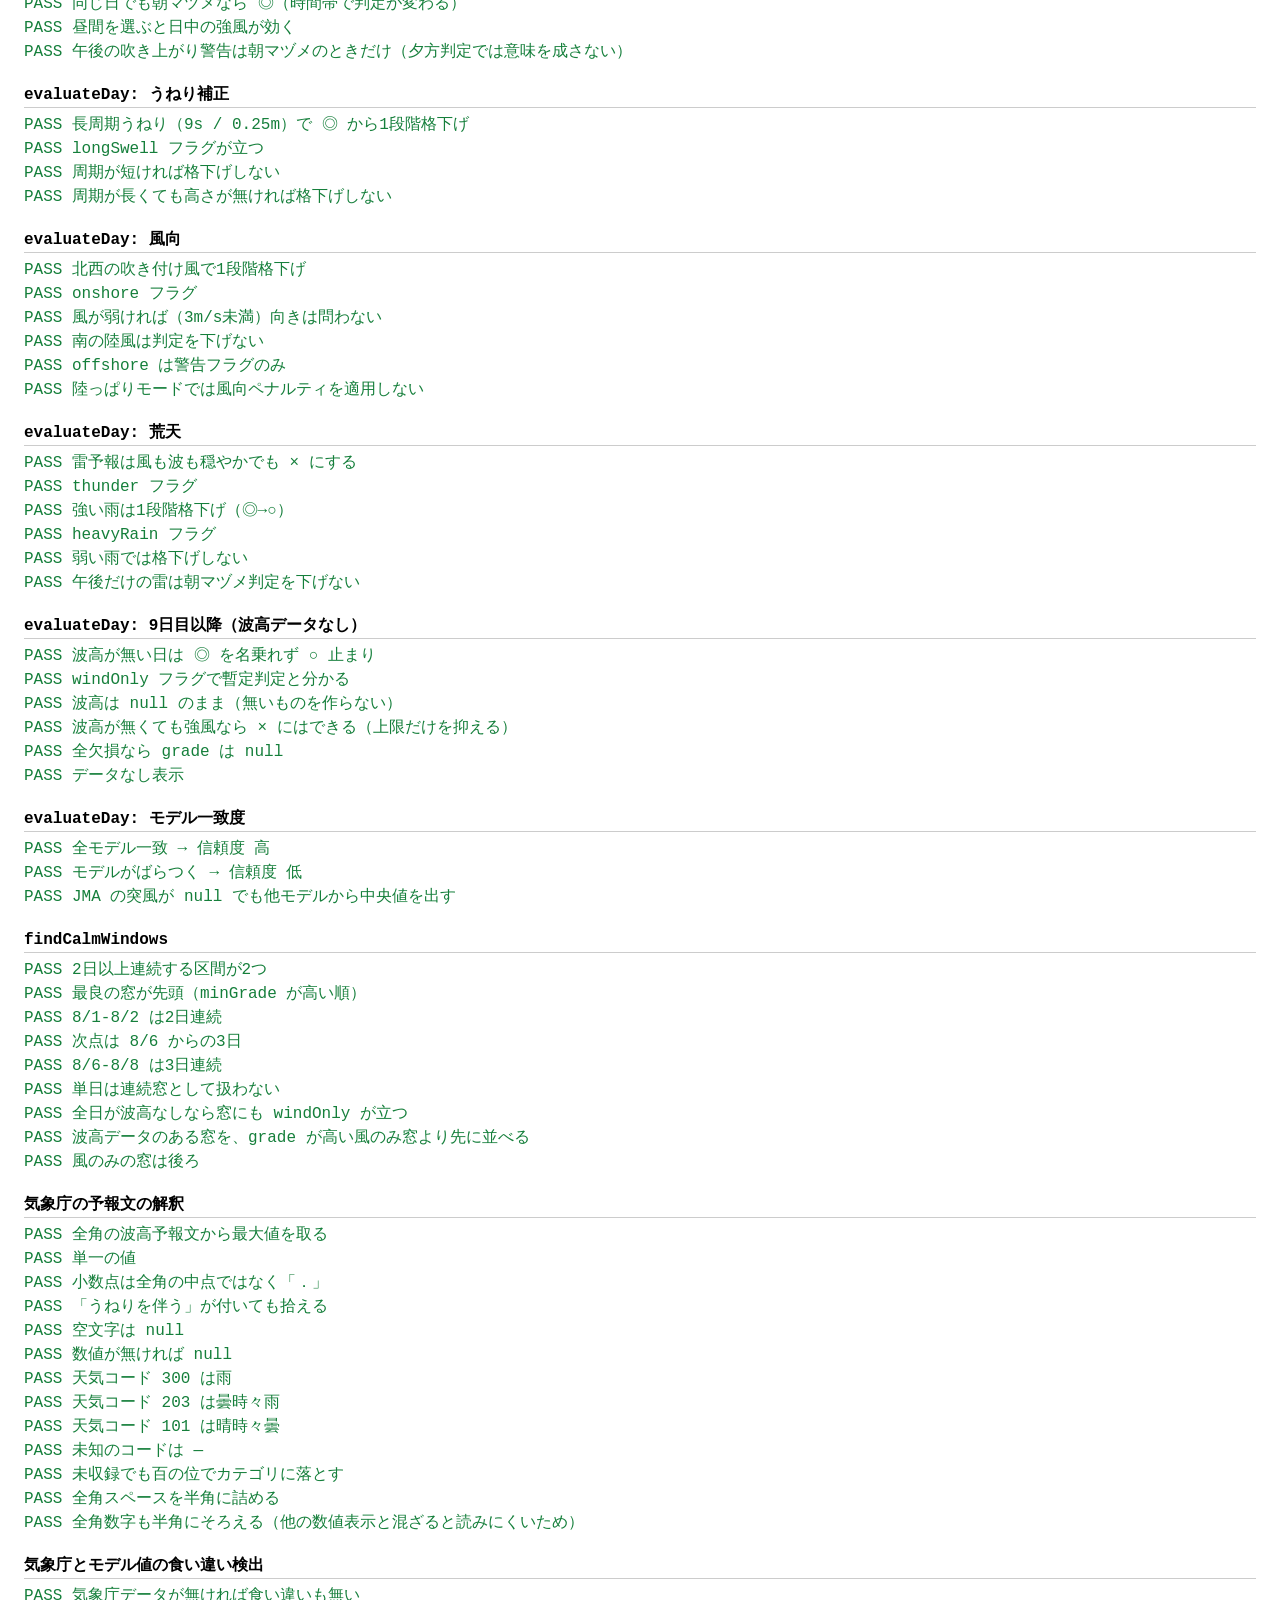
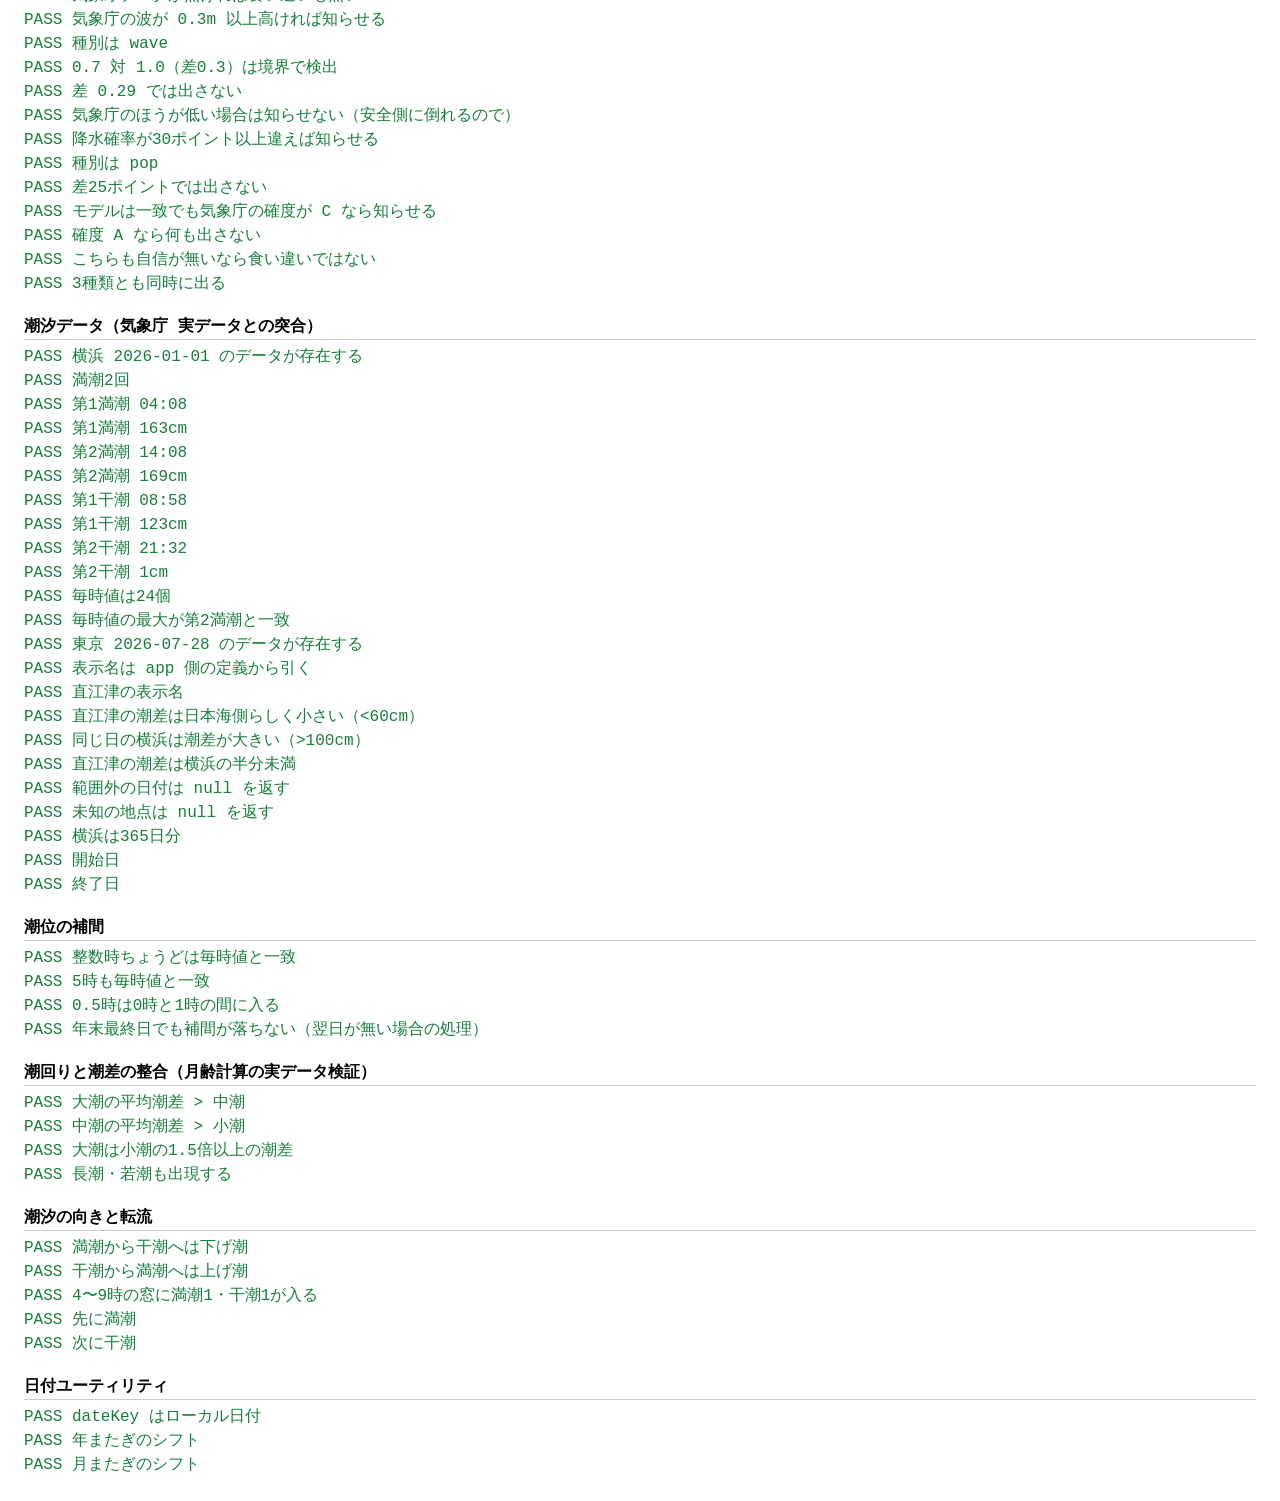
==== commit 0202961b: "「使い方」タブを追加し、判定する時間帯を朝マヅメ/昼間/夕マヅメ/終日から選べるようにした 使い方タブ（assets/manual.js）: - しきい値表・警告バッジ表・時間帯表を判定エンジン（ra" ====
--- a/tests.html
+++ b/tests.html
@@ -79,7 +79,12 @@
       });
     }
     if (cfg.override) cfg.override(hours);
-    return { date: cfg.date || '2026-08-01', sunrise: cfg.sunrise === undefined ? 5 : cfg.sunrise, hours: hours };
+    return {
+      date: cfg.date || '2026-08-01',
+      sunrise: cfg.sunrise === undefined ? 5 : cfg.sunrise,
+      sunset: cfg.sunset === undefined ? 19 : cfg.sunset,
+      hours: hours
+    };
   }
 
   // ---------------------------------------------------------------- levelFor
@@ -150,6 +155,63 @@
   var windowCheck = R.evaluateDay(makeDay({ wind: 2, gust: 3, sunrise: 5 }));
   eq(windowCheck.window.from, 4, '判定窓の開始は日の出-1時間');
   eq(windowCheck.window.to, 9, '判定窓の終了は日の出+4時間');
+
+  section('時間帯（朝マヅメ / 昼間 / 夕マヅメ / 終日）');
+  var D = R.DEFAULTS;
+  function span(period, sr, ss) {
+    return R.windowFor(period, sr, ss, D).join('〜');
+  }
+  eq(span('morning', 5, 19), '4〜9', '朝マヅメ = 日の出-1 〜 日の出+4');
+  eq(span('evening', 5, 19), '15〜20', '夕マヅメ = 日の入-4 〜 日の入+1');
+  eq(span('day', 5, 19), '9〜15', '昼間 = 朝マヅメの終わり 〜 夕マヅメの始まり（隙間も重複も無い）');
+  eq(span('allday', 5, 19), '4〜20', '終日 = 朝マヅメの開始 〜 夕マヅメの終了');
+
+  // 冬は日照が短いので昼が自動的に縮む。固定時刻で切っていたらここがずれる。
+  eq(span('morning', 7, 16.5), '6〜11', '冬の朝マヅメ');
+  eq(span('evening', 7, 16.5), '12.5〜17.5', '冬の夕マヅメ');
+  eq(span('day', 7, 16.5), '11〜12.5', '冬の昼間は1時間半に縮む');
+
+  // 日照がさらに短く朝と夕が重なる場合は南中前後にフォールバックする
+  // 日の出8:00・日の入15:00 → 朝は12時まで、夕は11時から。重なるので南中(11:30)±1時間
+  eq(span('day', 8, 15), '10.5〜12.5', '朝と夕が重なる日は南中±1時間を昼とみなす');
+
+  ok(R.windowFor('morning', 0.5, 19, D)[0] === 0, '日の出が早すぎても0時より前にはしない');
+  ok(R.windowFor('evening', 5, 23, D)[1] === 23, '日の入が遅くても23時を超えない');
+  eq(span('unknown', 5, 19), '4〜9', '未知の時間帯は朝マヅメにフォールバック');
+
+  var evening = R.evaluateDay(makeDay({
+    wind: 2, gust: 3, wave: 0.1, sunrise: 5, sunset: 19,
+    override: function (hours) {
+      for (var h = 15; h <= 20; h++) { hours[h].wind = spread(9); hours[h].wave = 0.9; }
+    }
+  }), null, { period: 'evening' });
+  eq(evening.grade, 0, '夕マヅメを選ぶと夕方の荒れが判定に効く');
+  eq(evening.window.label, '夕マヅメ', '窓のラベルが付く');
+
+  var morningSame = R.evaluateDay(makeDay({
+    wind: 2, gust: 3, wave: 0.1, sunrise: 5, sunset: 19,
+    override: function (hours) {
+      for (var h = 15; h <= 20; h++) { hours[h].wind = spread(9); hours[h].wave = 0.9; }
+    }
+  }), null, { period: 'morning' });
+  eq(morningSame.grade, 3, '同じ日でも朝マヅメなら ◎（時間帯で判定が変わる）');
+
+  var noonPick = R.evaluateDay(makeDay({
+    wind: 2, gust: 3, wave: 0.1, sunrise: 5, sunset: 19,
+    override: function (hours) {
+      for (var h = 9; h < 15; h++) { hours[h].wind = spread(8); }
+    }
+  }), null, { period: 'day' });
+  eq(noonPick.grade, 0, '昼間を選ぶと日中の強風が効く');
+
+  var pmFlagEvening = R.evaluateDay(makeDay({
+    wind: 2, gust: 3, wave: 0.1, sunrise: 5, sunset: 19,
+    override: function (hours) {
+      for (var h = 12; h <= 16; h++) hours[h].wind = spread(15);
+    }
+  }), null, { period: 'evening' });
+  ok(pmFlagEvening.flags.indexOf('afternoonBuildup') < 0,
+    '午後の吹き上がり警告は朝マヅメのときだけ（夕方判定では意味を成さない）');
 
   section('evaluateDay: うねり補正');
   var swell = R.evaluateDay(makeDay({
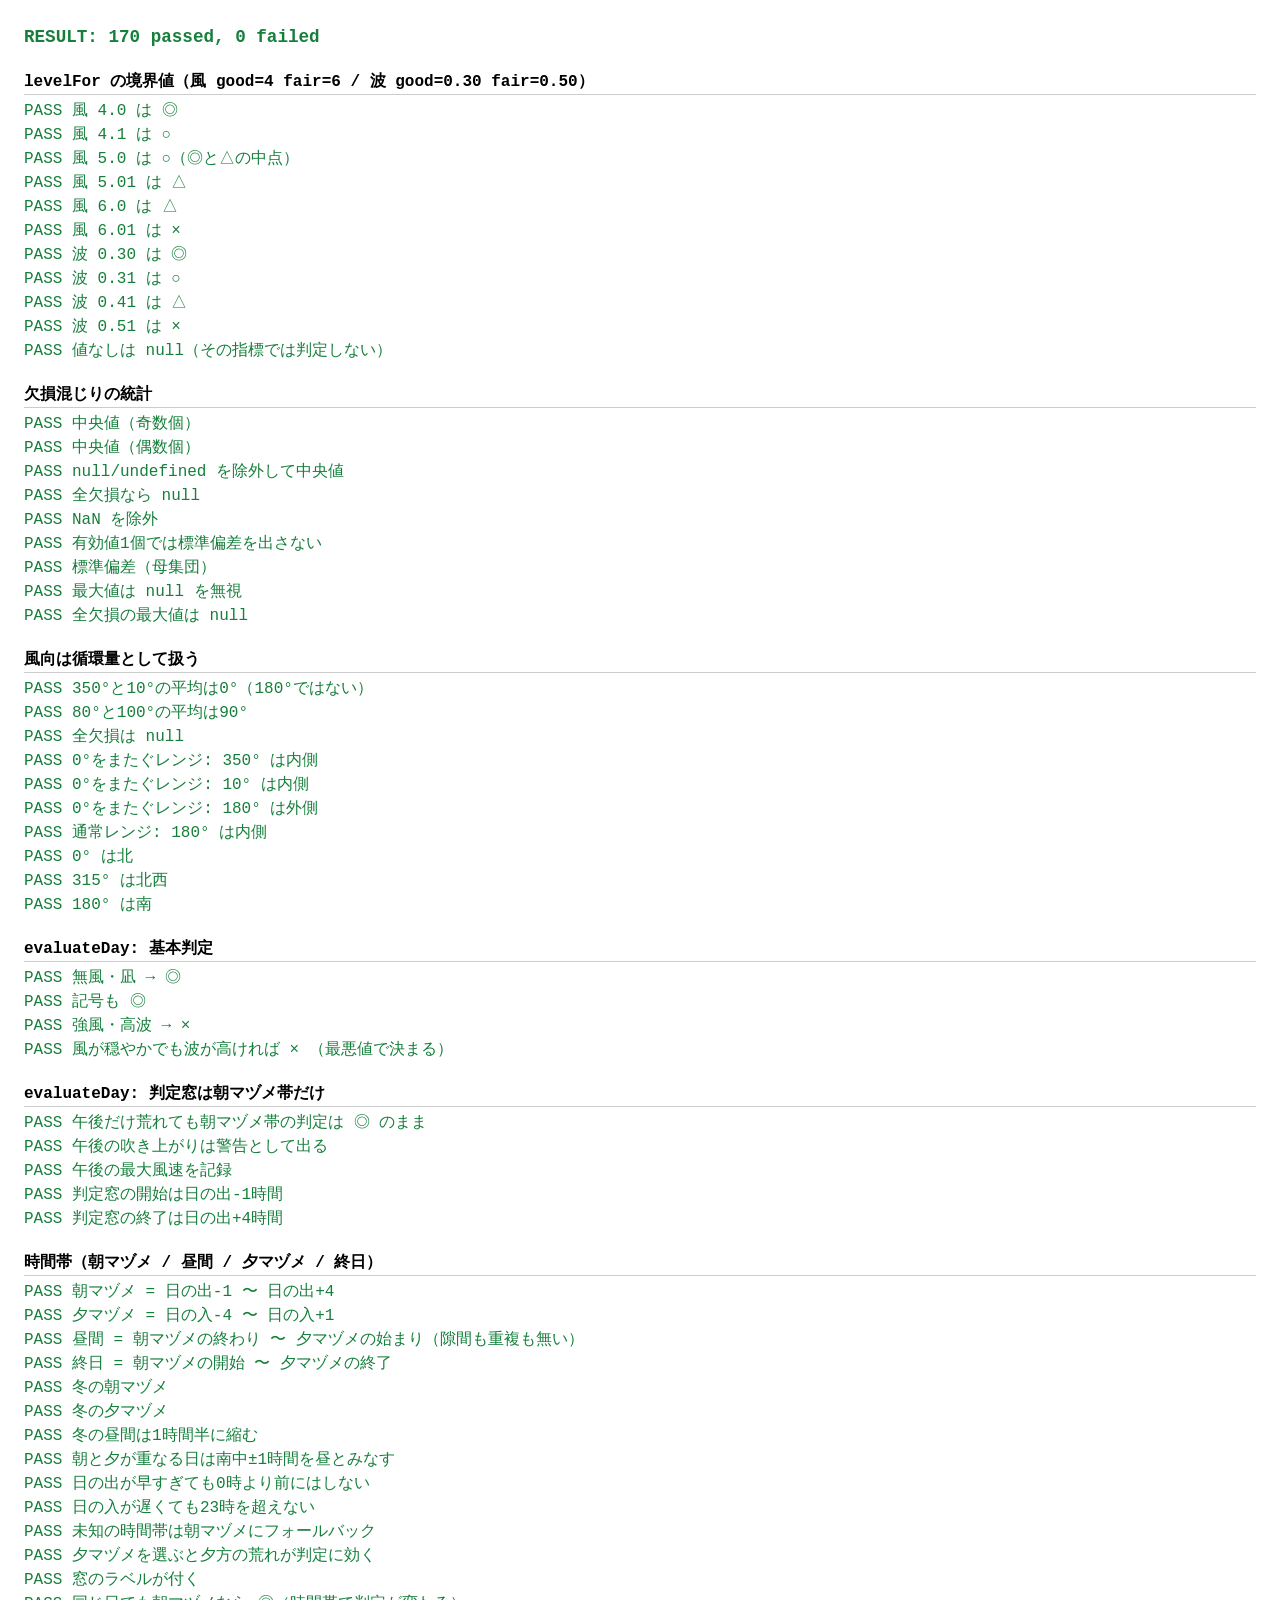
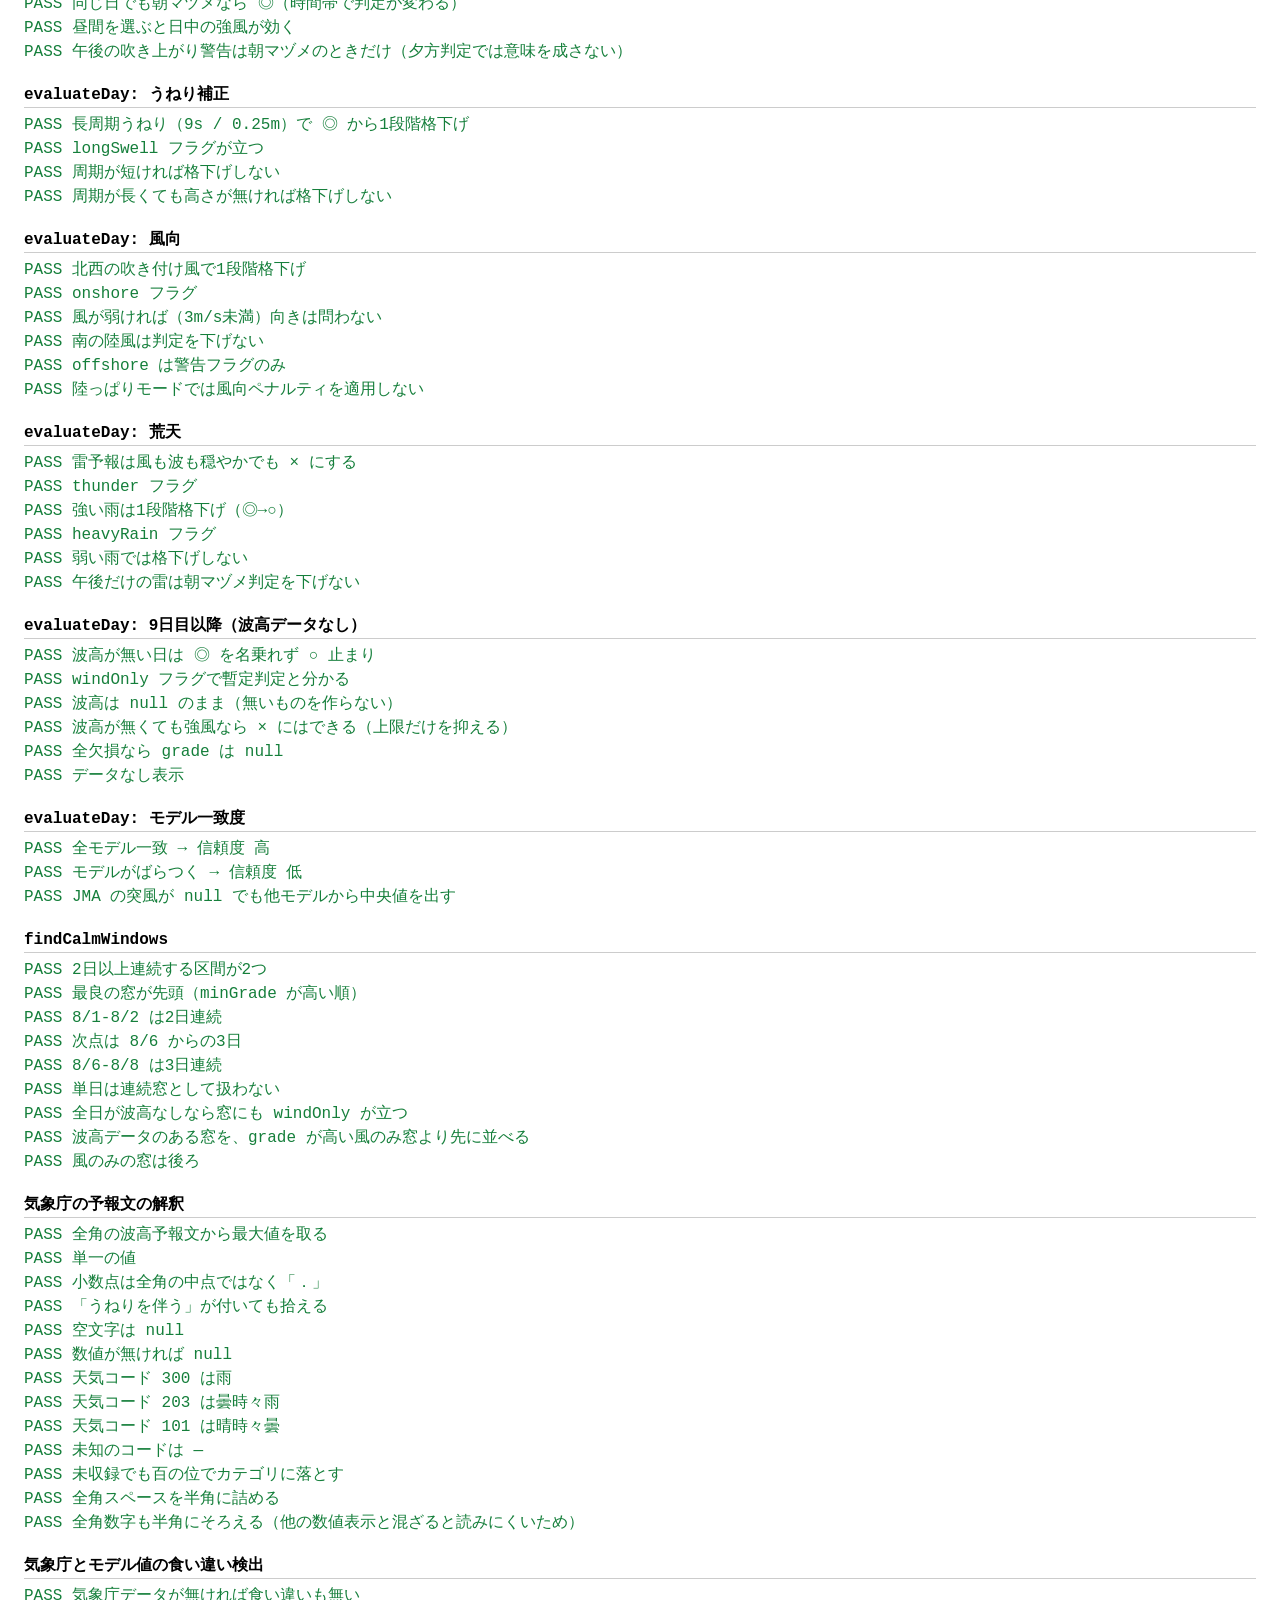
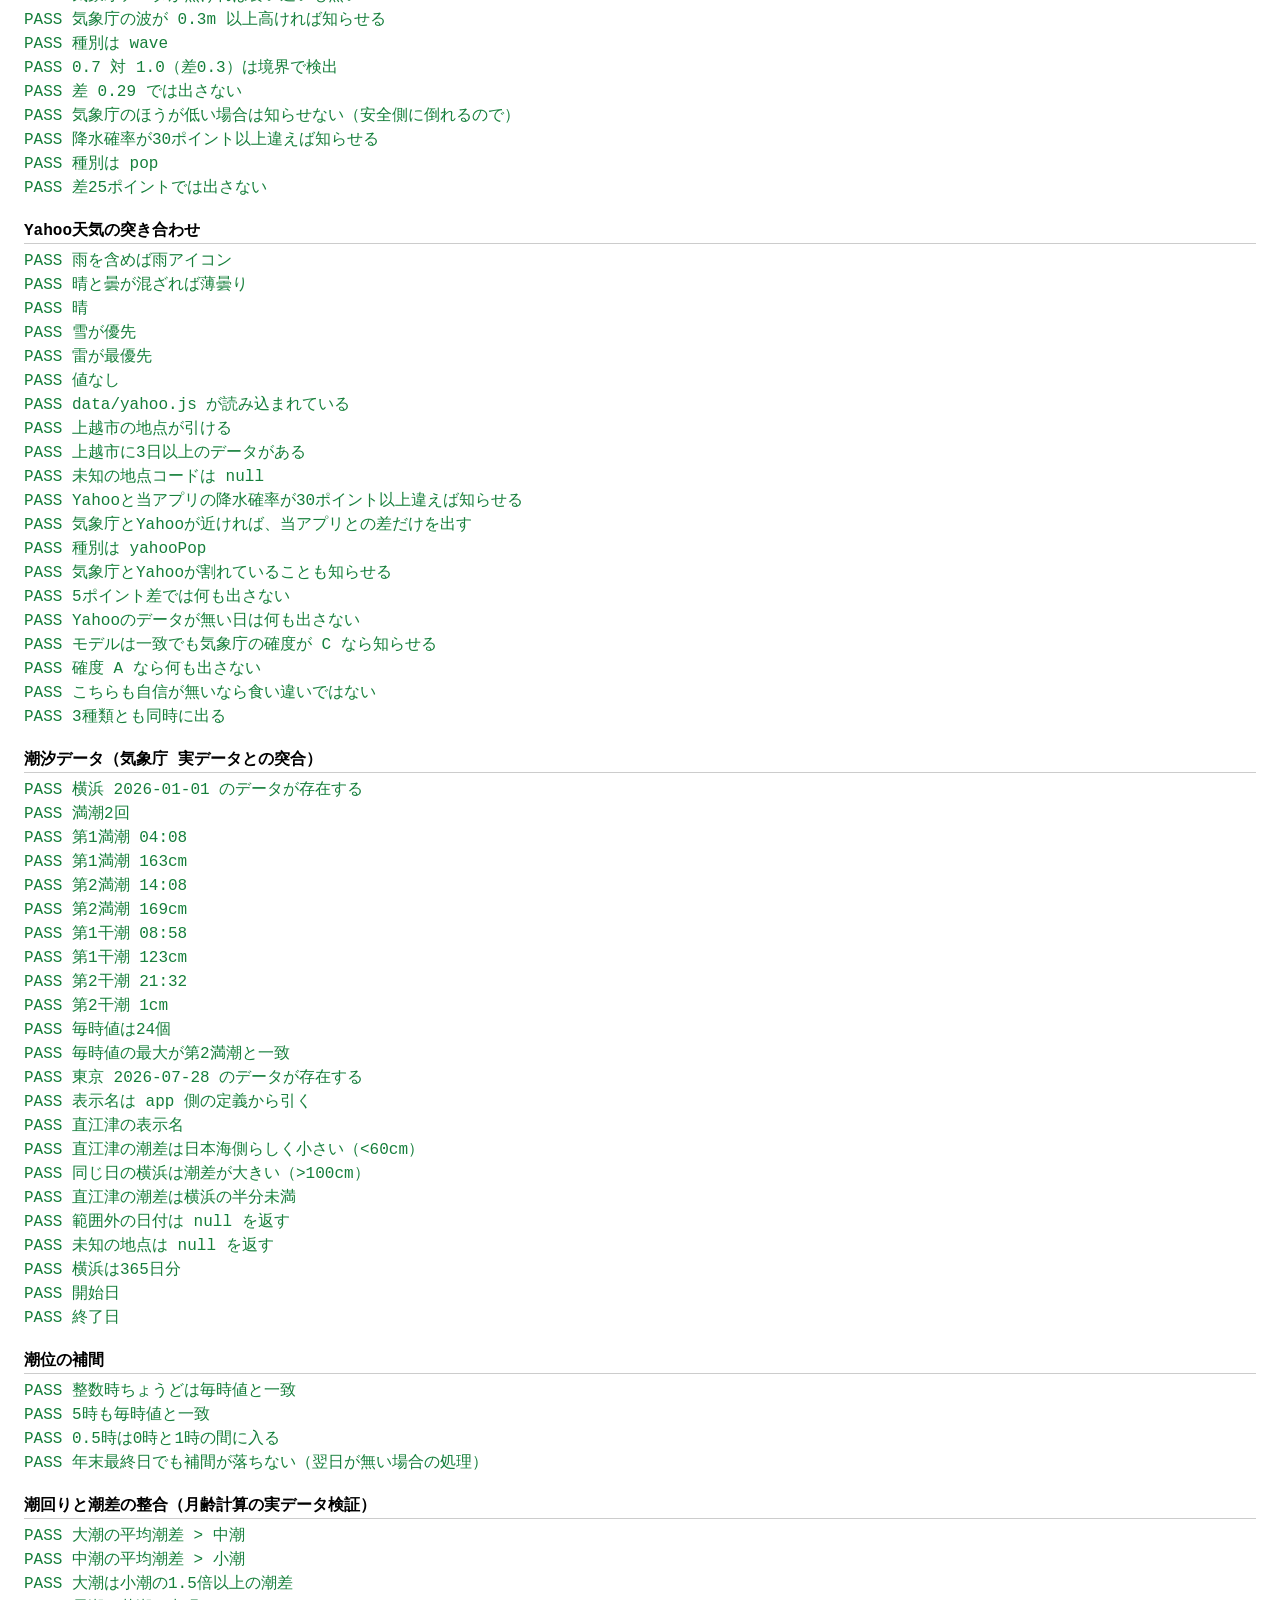
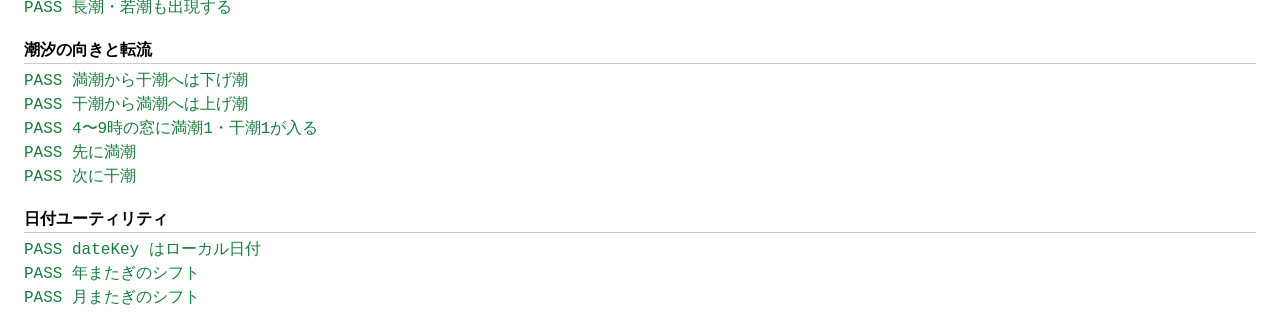
==== commit 91c3274b: "Yahoo天気の週間予報を取り込み、モデル・気象庁と3者で突き合わせるようにした 「Yahoo天気が一番当たる」という現地評価を実データで検証したところ、 Yahoo天気は気象庁の中継ではないことが分" ====
--- a/tests.html
+++ b/tests.html
@@ -18,9 +18,12 @@
 <!-- tide-data:start / rewritten by tools/Build-Tide.ps1 -->
 <script src="data/tide-2026.js"></script>
 <!-- tide-data:end -->
+<!-- Yahoo!天気の週間予報（tools/Fetch-Yahoo.ps1 が生成）。無くてもアプリは動く -->
+<script src="data/yahoo.js"></script>
 <script src="assets/tide.js"></script>
 <script src="assets/rating.js"></script>
 <script src="assets/jma.js"></script>
+<script src="assets/yahoo.js"></script>
 <script>
 (function () {
   var out = document.getElementById('out');
@@ -372,6 +375,35 @@
   eq(cPop.length, 1, '降水確率が30ポイント以上違えば知らせる');
   eq(cPop[0].kind, 'pop', '種別は pop');
   eq(R.findConflicts(withOfficial({ waveMeters: null, pop: 25 })).length, 0, '差25ポイントでは出さない');
+  section('Yahoo天気の突き合わせ');
+  eq(FF.yahoo.icon('曇一時雨'), '🌧', '雨を含めば雨アイコン');
+  eq(FF.yahoo.icon('晴時々曇'), '⛅', '晴と曇が混ざれば薄曇り');
+  eq(FF.yahoo.icon('晴'), '☀', '晴');
+  eq(FF.yahoo.icon('曇時々雪'), '🌨', '雪が優先');
+  eq(FF.yahoo.icon('雷を伴う雨'), '⛈', '雷が最優先');
+  eq(FF.yahoo.icon(null), '·', '値なし');
+  ok(FF.yahoo.available(), 'data/yahoo.js が読み込まれている');
+  ok(FF.yahoo.point('15222') && FF.yahoo.point('15222').name === '上越市', '上越市の地点が引ける');
+  ok(FF.yahoo.coverage('15222').count >= 3, '上越市に3日以上のデータがある');
+  ok(FF.yahoo.point('99999') === null, '未知の地点コードは null');
+
+  // Yahoo 10% / 当アプリ 50% / 気象庁 50% なので、当アプリとの差と気象庁との割れの両方が出る
+  var cy = R.findConflicts(withOfficial({ waveMeters: null, pop: 50 }, { yahoo: { pop: 10 } }));
+  ok(cy.some(function (c) { return c.kind === 'yahooPop'; }),
+    'Yahooと当アプリの降水確率が30ポイント以上違えば知らせる');
+  // Yahoo 10 / 気象庁 35 / 当アプリ 45 → Yahoo対当アプリだけが30ポイント以上離れる
+  var cyOnly = R.findConflicts(withOfficial(
+    { waveMeters: null, pop: 35 }, { yahoo: { pop: 10 }, daily: { precipMax: 45 } }));
+  eq(cyOnly.length, 1, '気象庁とYahooが近ければ、当アプリとの差だけを出す');
+  eq(cyOnly[0].kind, 'yahooPop', '種別は yahooPop');
+  var cSplit = R.findConflicts(withOfficial({ waveMeters: null, pop: 80 }, { yahoo: { pop: 50 } }));
+  ok(cSplit.some(function (c) { return c.kind === 'sourceSplit'; }),
+    '気象庁とYahooが割れていることも知らせる');
+  eq(R.findConflicts(withOfficial({ waveMeters: null, pop: 50 }, { yahoo: { pop: 45 } })).length, 0,
+    '5ポイント差では何も出さない');
+  eq(R.findConflicts(withOfficial({ waveMeters: null, pop: 50 }, { yahoo: null })).length, 0,
+    'Yahooのデータが無い日は何も出さない');
+
   var cRel = R.findConflicts(withOfficial({ waveMeters: null, pop: 50, reliability: 'C' }));
   eq(cRel.length, 1, 'モデルは一致でも気象庁の確度が C なら知らせる');
   eq(R.findConflicts(withOfficial({ waveMeters: null, pop: 50, reliability: 'A' })).length, 0,
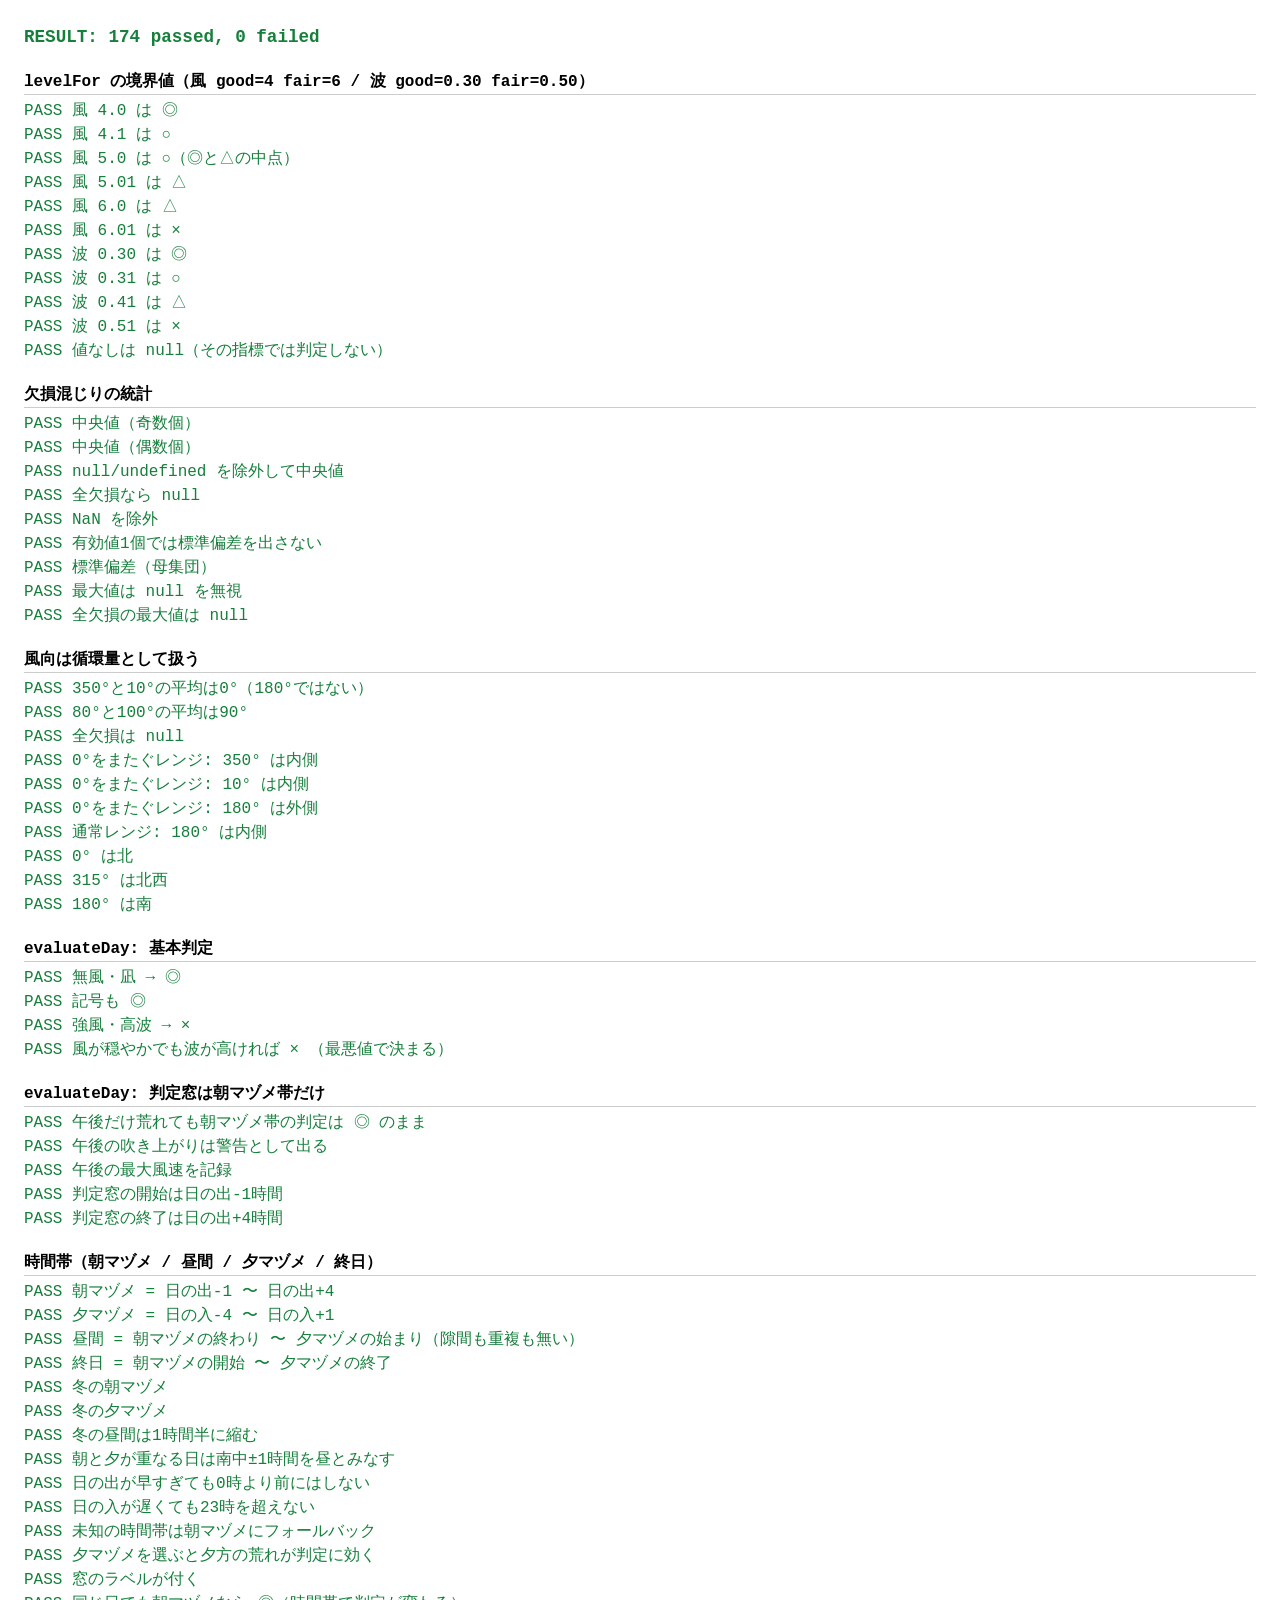
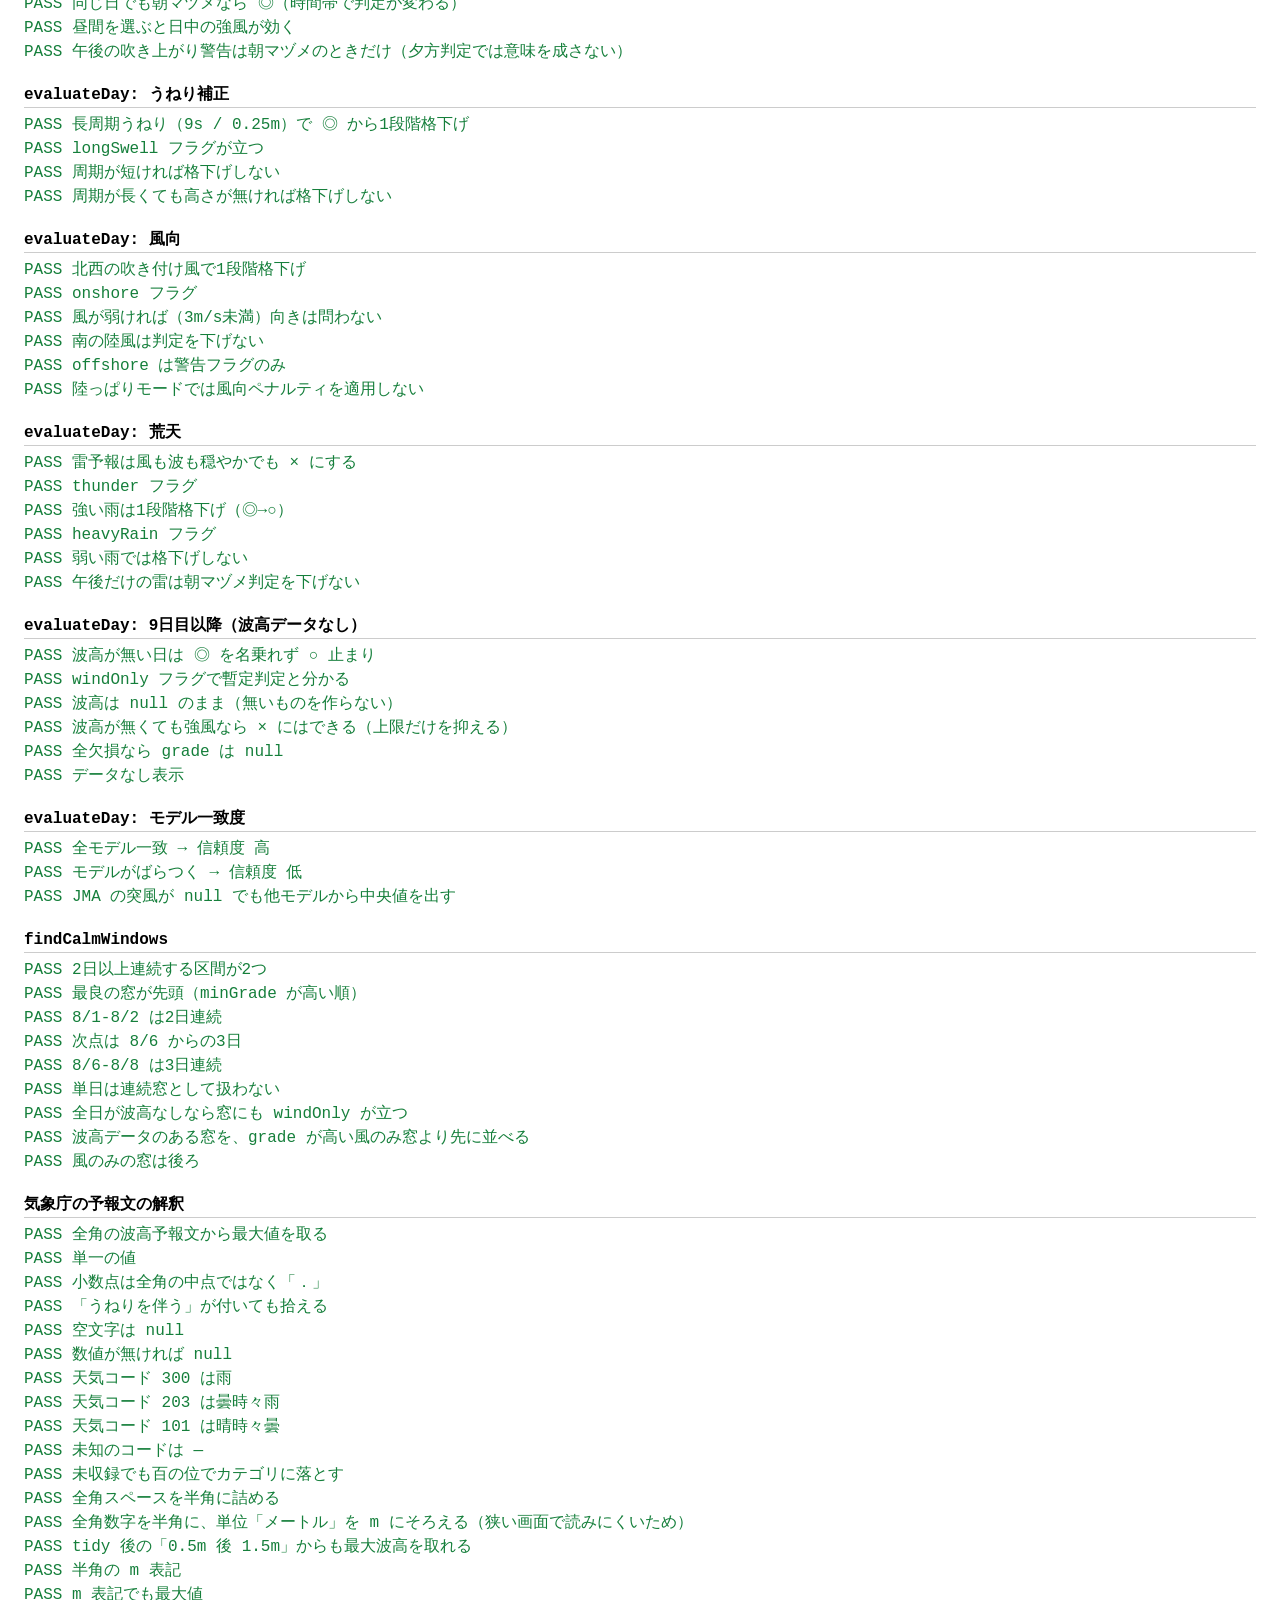
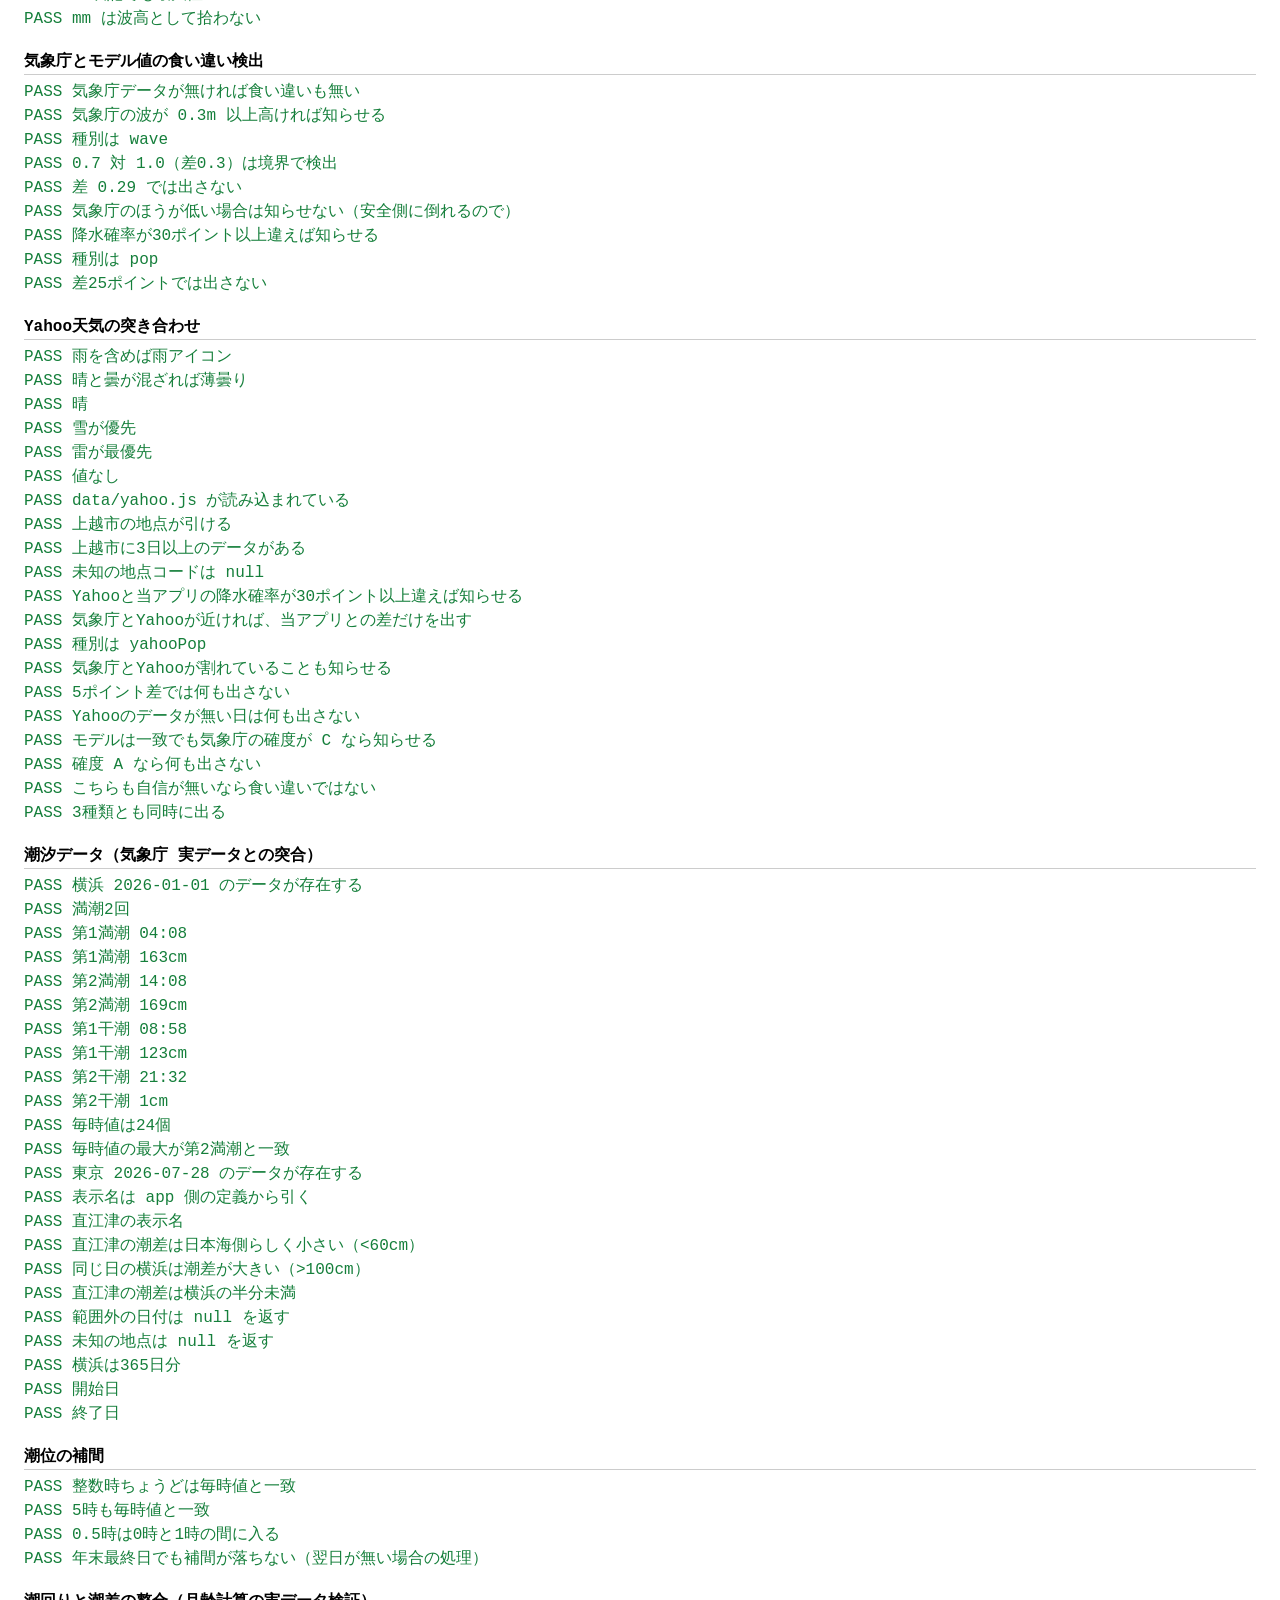
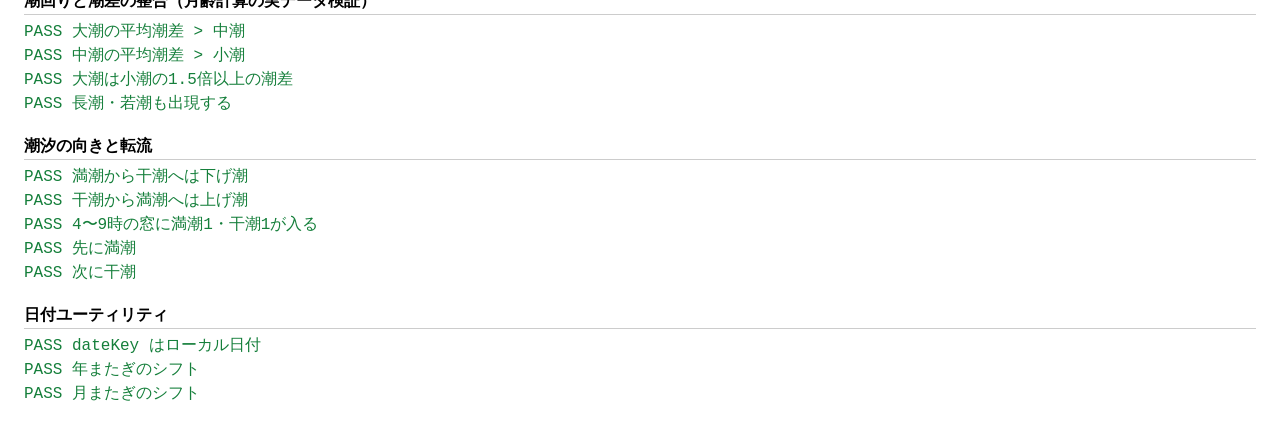
==== commit a24d29af: "突き合わせ表の日付列を固定し、波高の単位表記を m に統一 - 横スクロールする表の左端（日付・釣り場）を position:sticky で固定。   右へ送っても何日の行か分からなくならないように" ====
--- a/tests.html
+++ b/tests.html
@@ -351,8 +351,14 @@
   eq(J.telop(999), '—', '未知のコードは —');
   eq(J.telop(398), '雨', '未収録でも百の位でカテゴリに落とす');
   eq(J.tidy('北の風　後　西の風'), '北の風 後 西の風', '全角スペースを半角に詰める');
-  eq(J.tidy('０．５メートル　後　１．５メートル'), '0.5メートル 後 1.5メートル',
-    '全角数字も半角にそろえる（他の数値表示と混ざると読みにくいため）');
+  eq(J.tidy('０．５メートル　後　１．５メートル'), '0.5m 後 1.5m',
+    '全角数字を半角に、単位「メートル」を m にそろえる（狭い画面で読みにくいため）');
+  // tidy() を通したあとの文字列も解析できないと、表示を短くした瞬間に判定が壊れる
+  eq(J.parseWaveMeters(J.tidy('０．５メートル　後　１．５メートル')), 1.5,
+    'tidy 後の「0.5m 後 1.5m」からも最大波高を取れる');
+  eq(J.parseWaveMeters('1m'), 1, '半角の m 表記');
+  eq(J.parseWaveMeters('0.5m 後 2m うねり を伴う'), 2, 'm 表記でも最大値');
+  eq(J.parseWaveMeters('降水量 30mm'), null, 'mm は波高として拾わない');
 
   section('気象庁とモデル値の食い違い検出');
   function withOfficial(official, extra) {
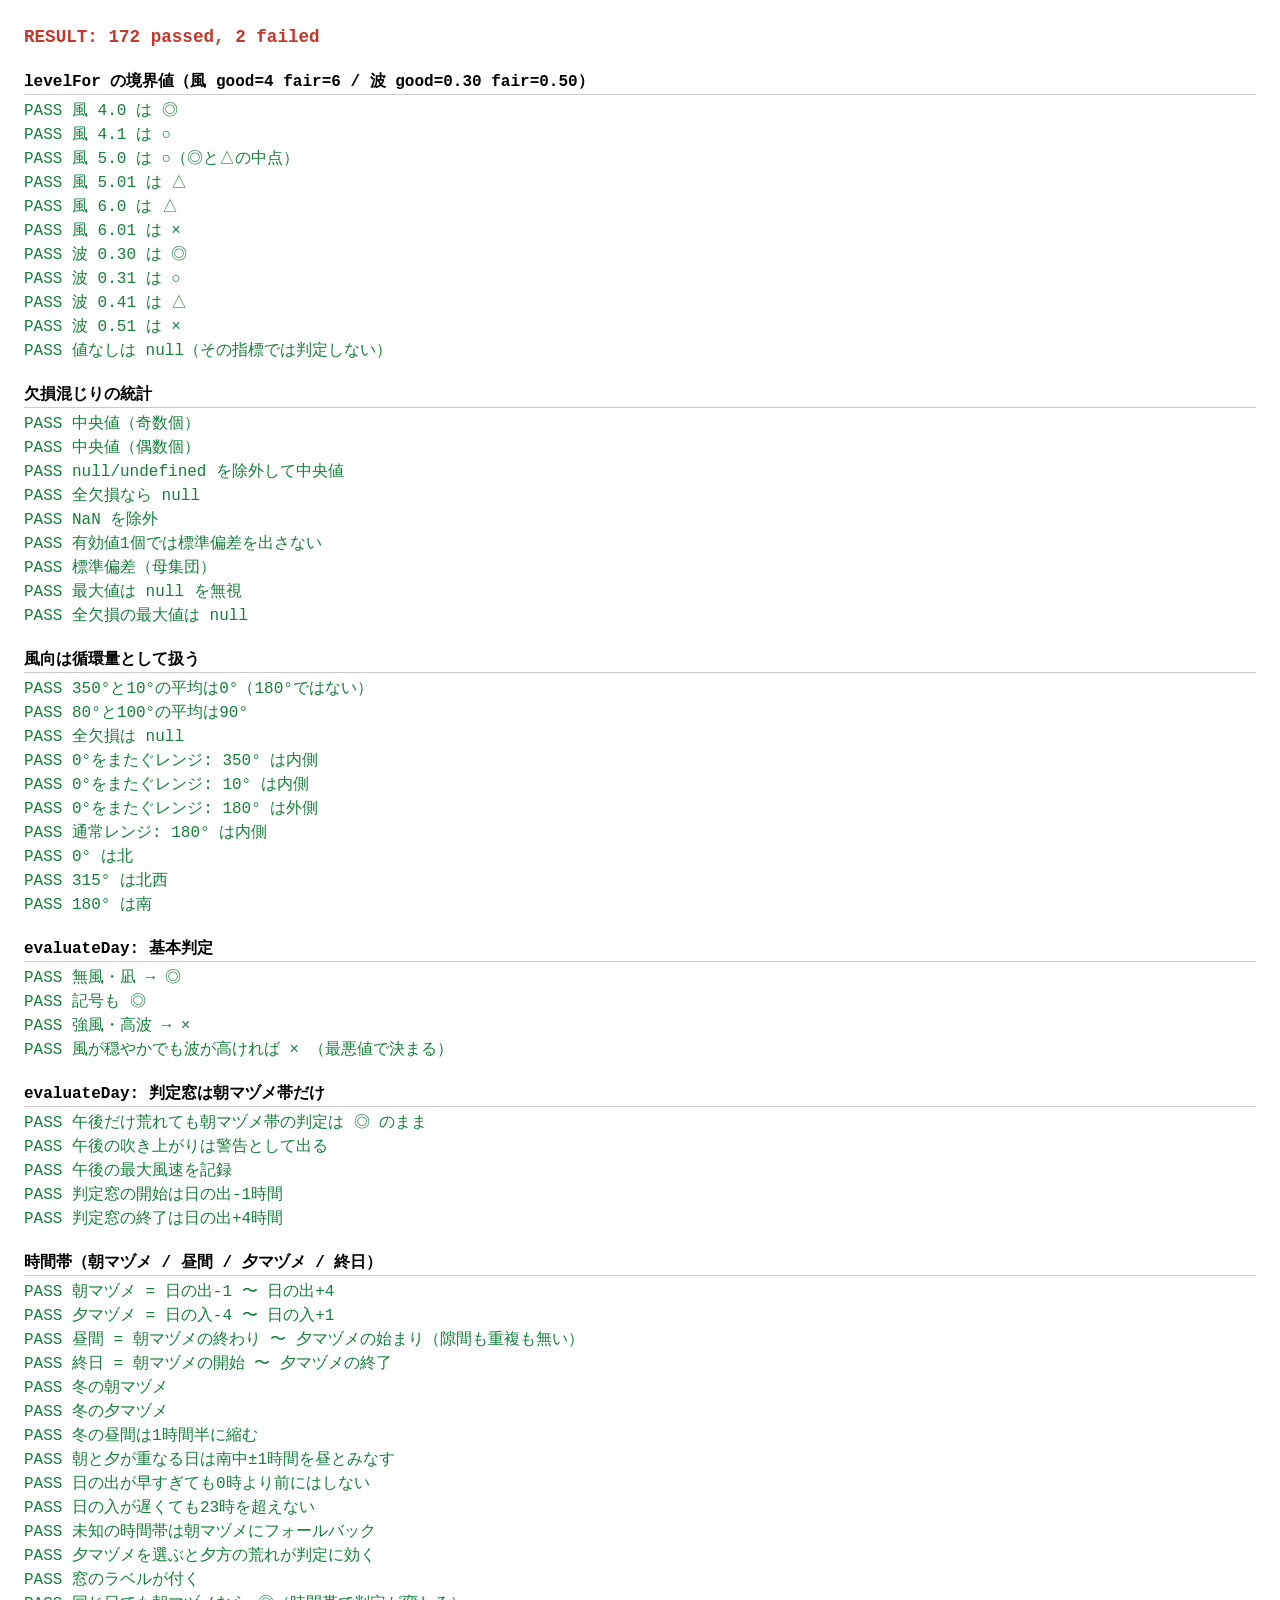
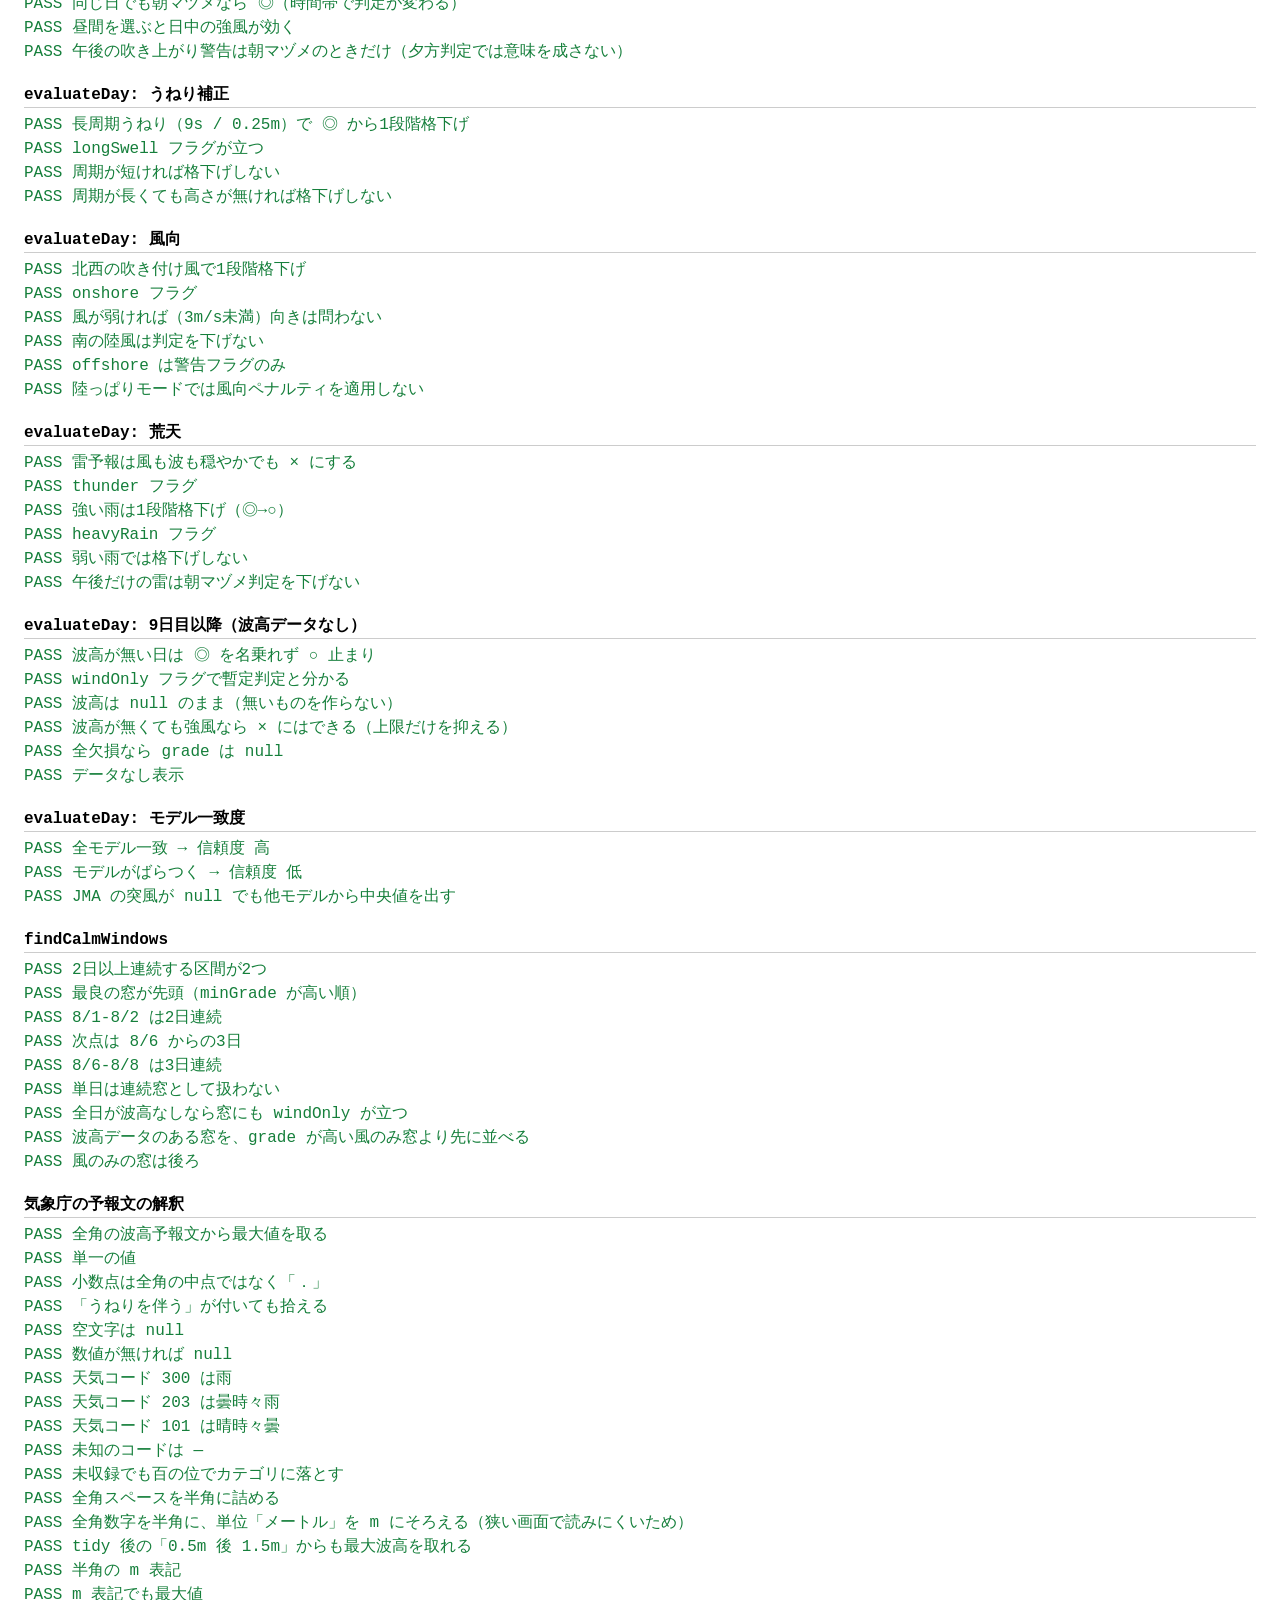
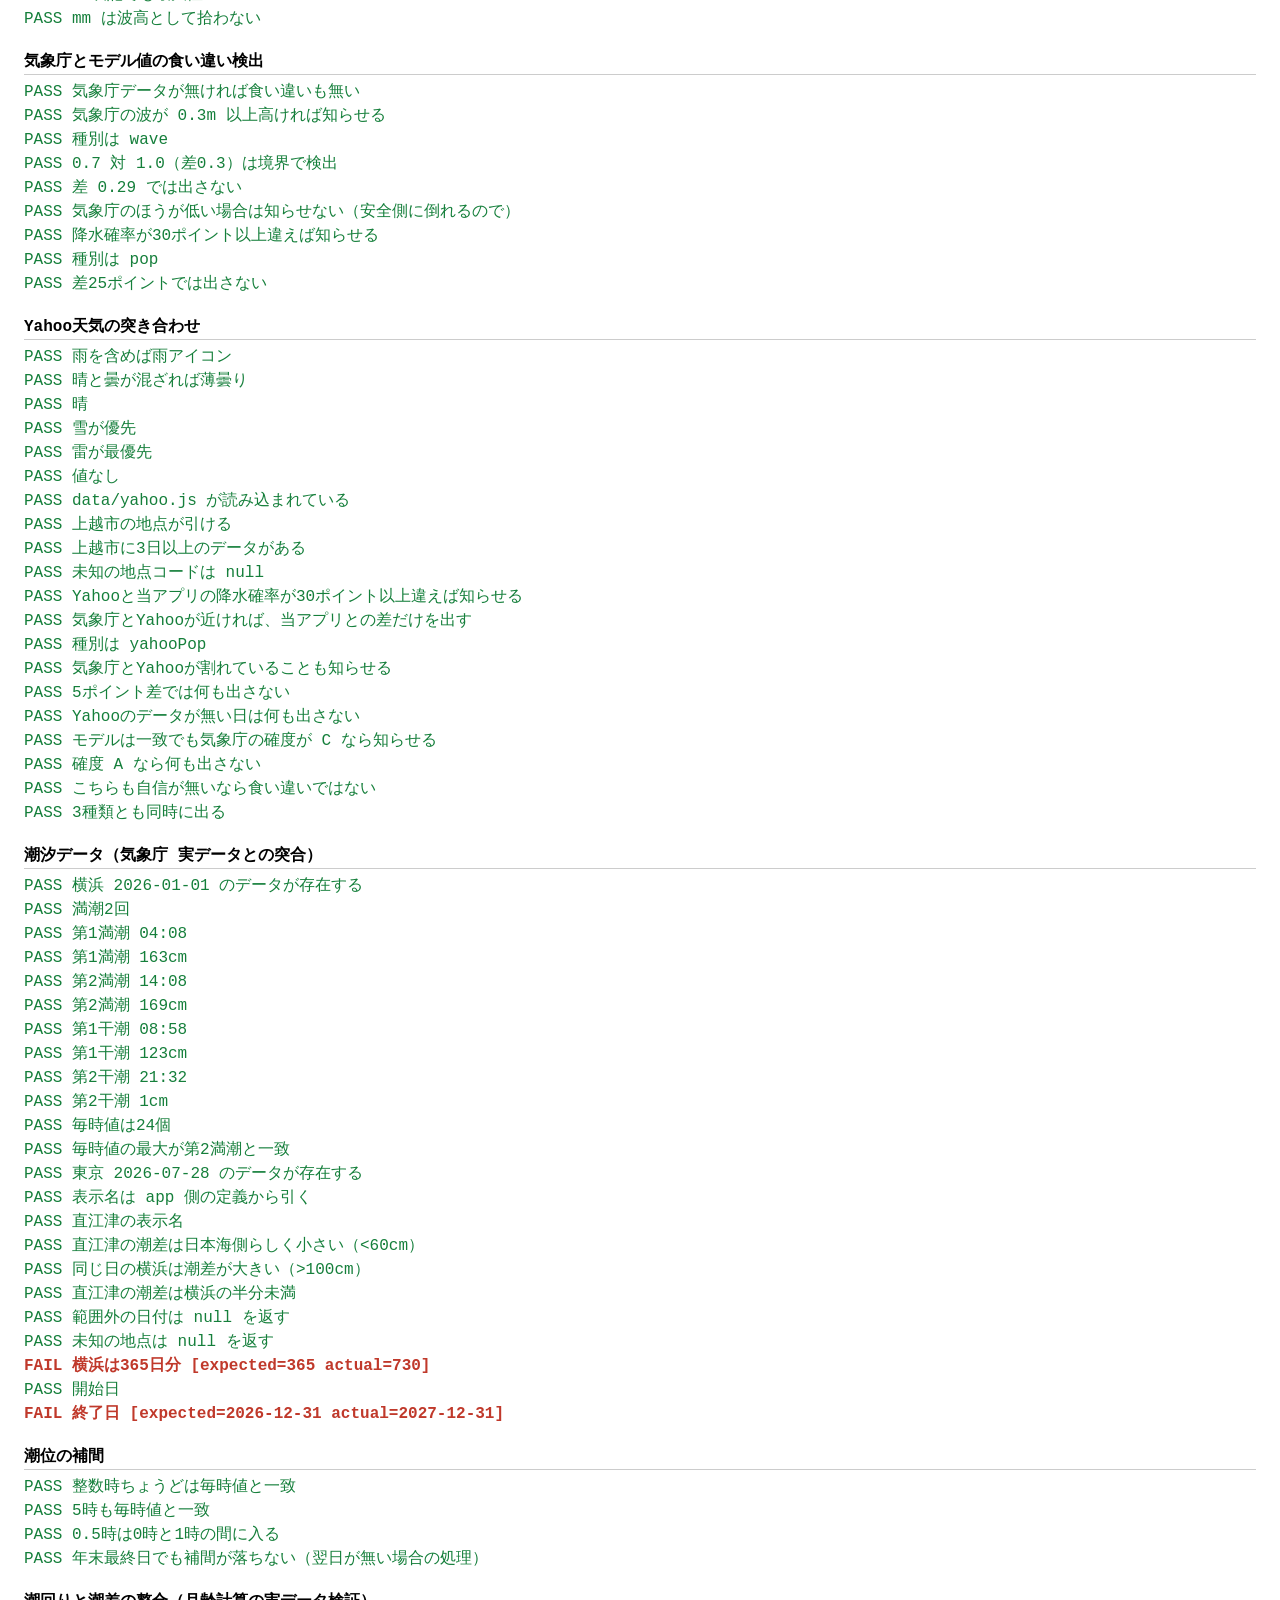
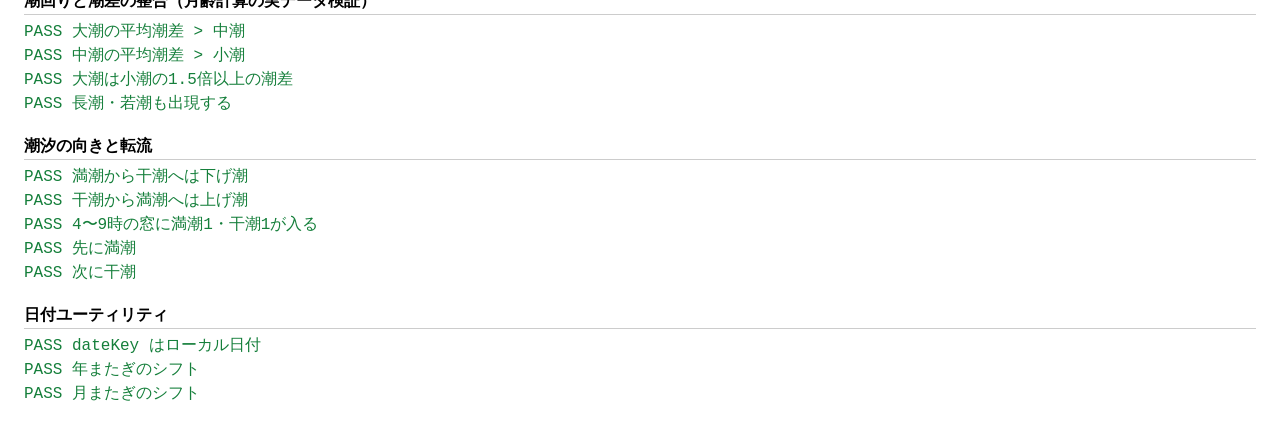
==== commit 7746d1d2: "潮汐データを更新（気象庁 潮位表）" ====
--- a/tests.html
+++ b/tests.html
@@ -17,6 +17,7 @@
 
 <!-- tide-data:start / rewritten by tools/Build-Tide.ps1 -->
 <script src="data/tide-2026.js"></script>
+<script src="data/tide-2027.js"></script>
 <!-- tide-data:end -->
 <!-- Yahoo!天気の週間予報（tools/Fetch-Yahoo.ps1 が生成）。無くてもアプリは動く -->
 <script src="data/yahoo.js"></script>
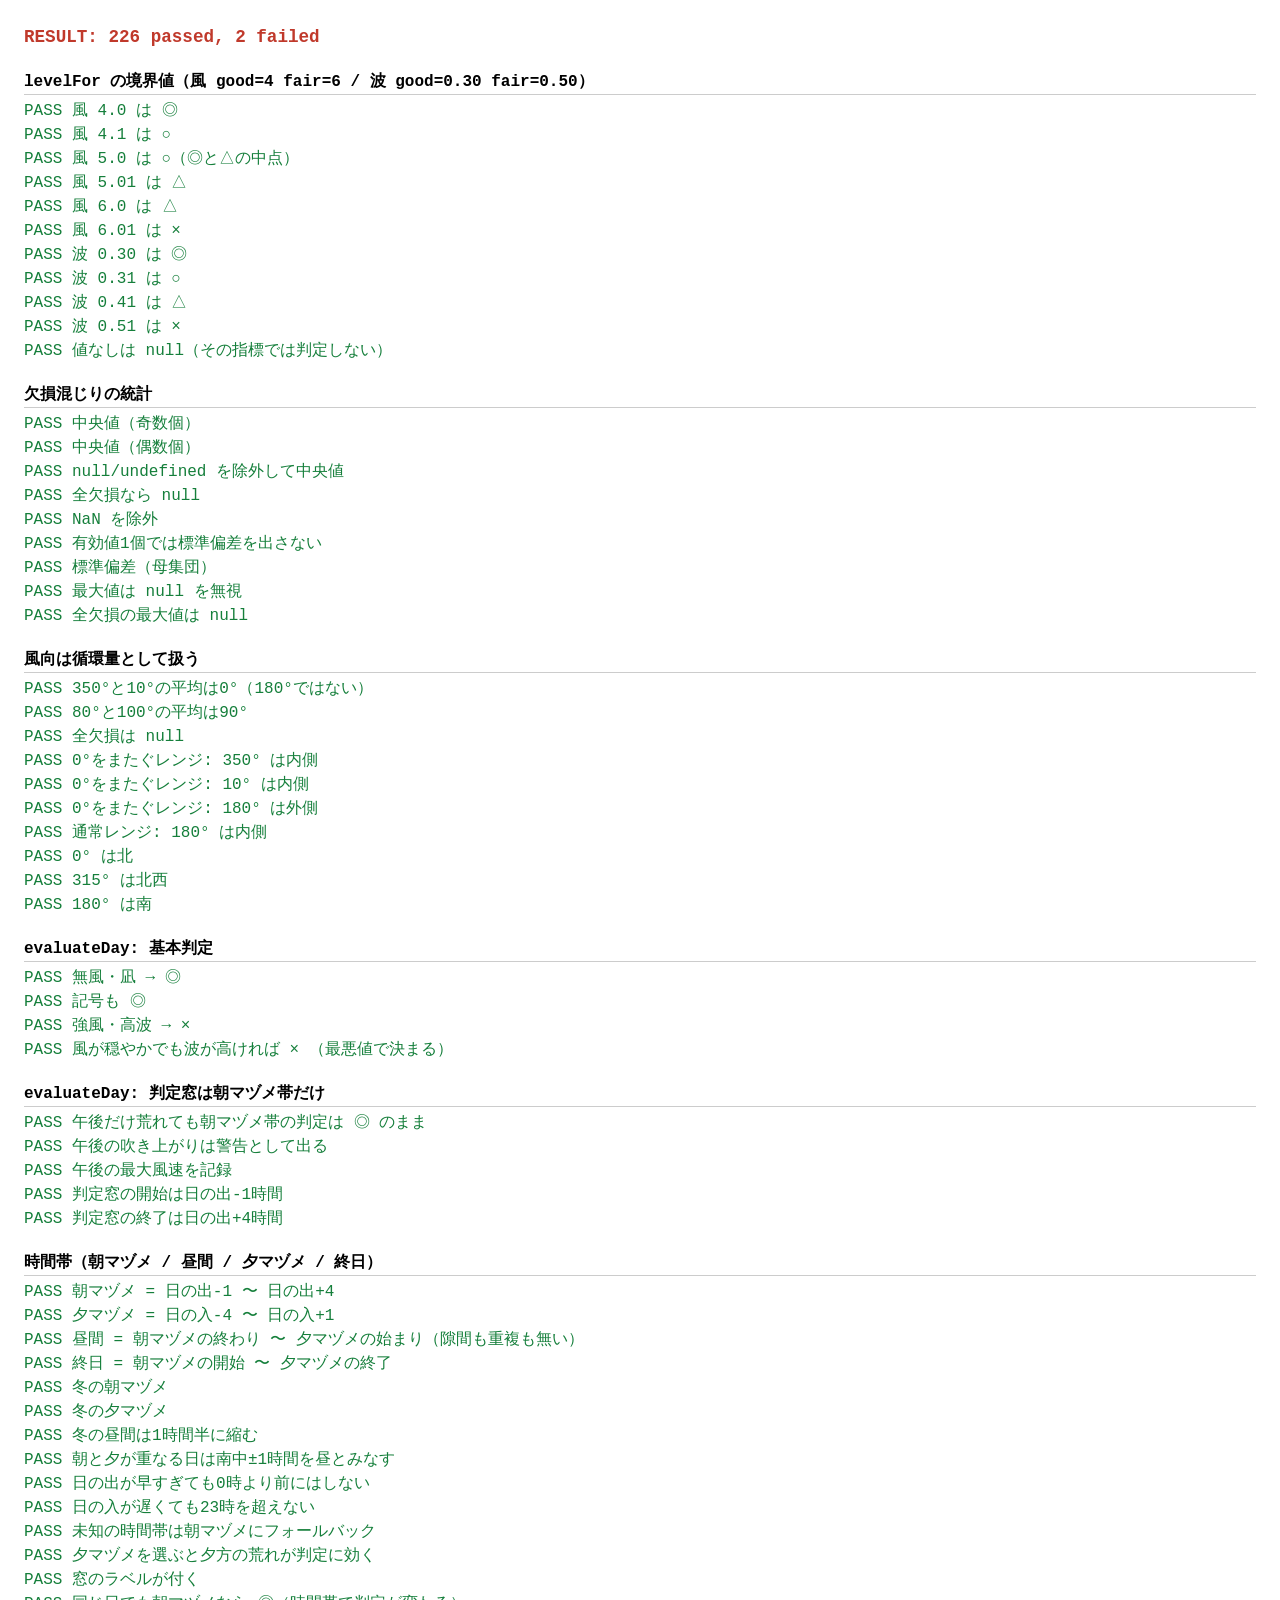
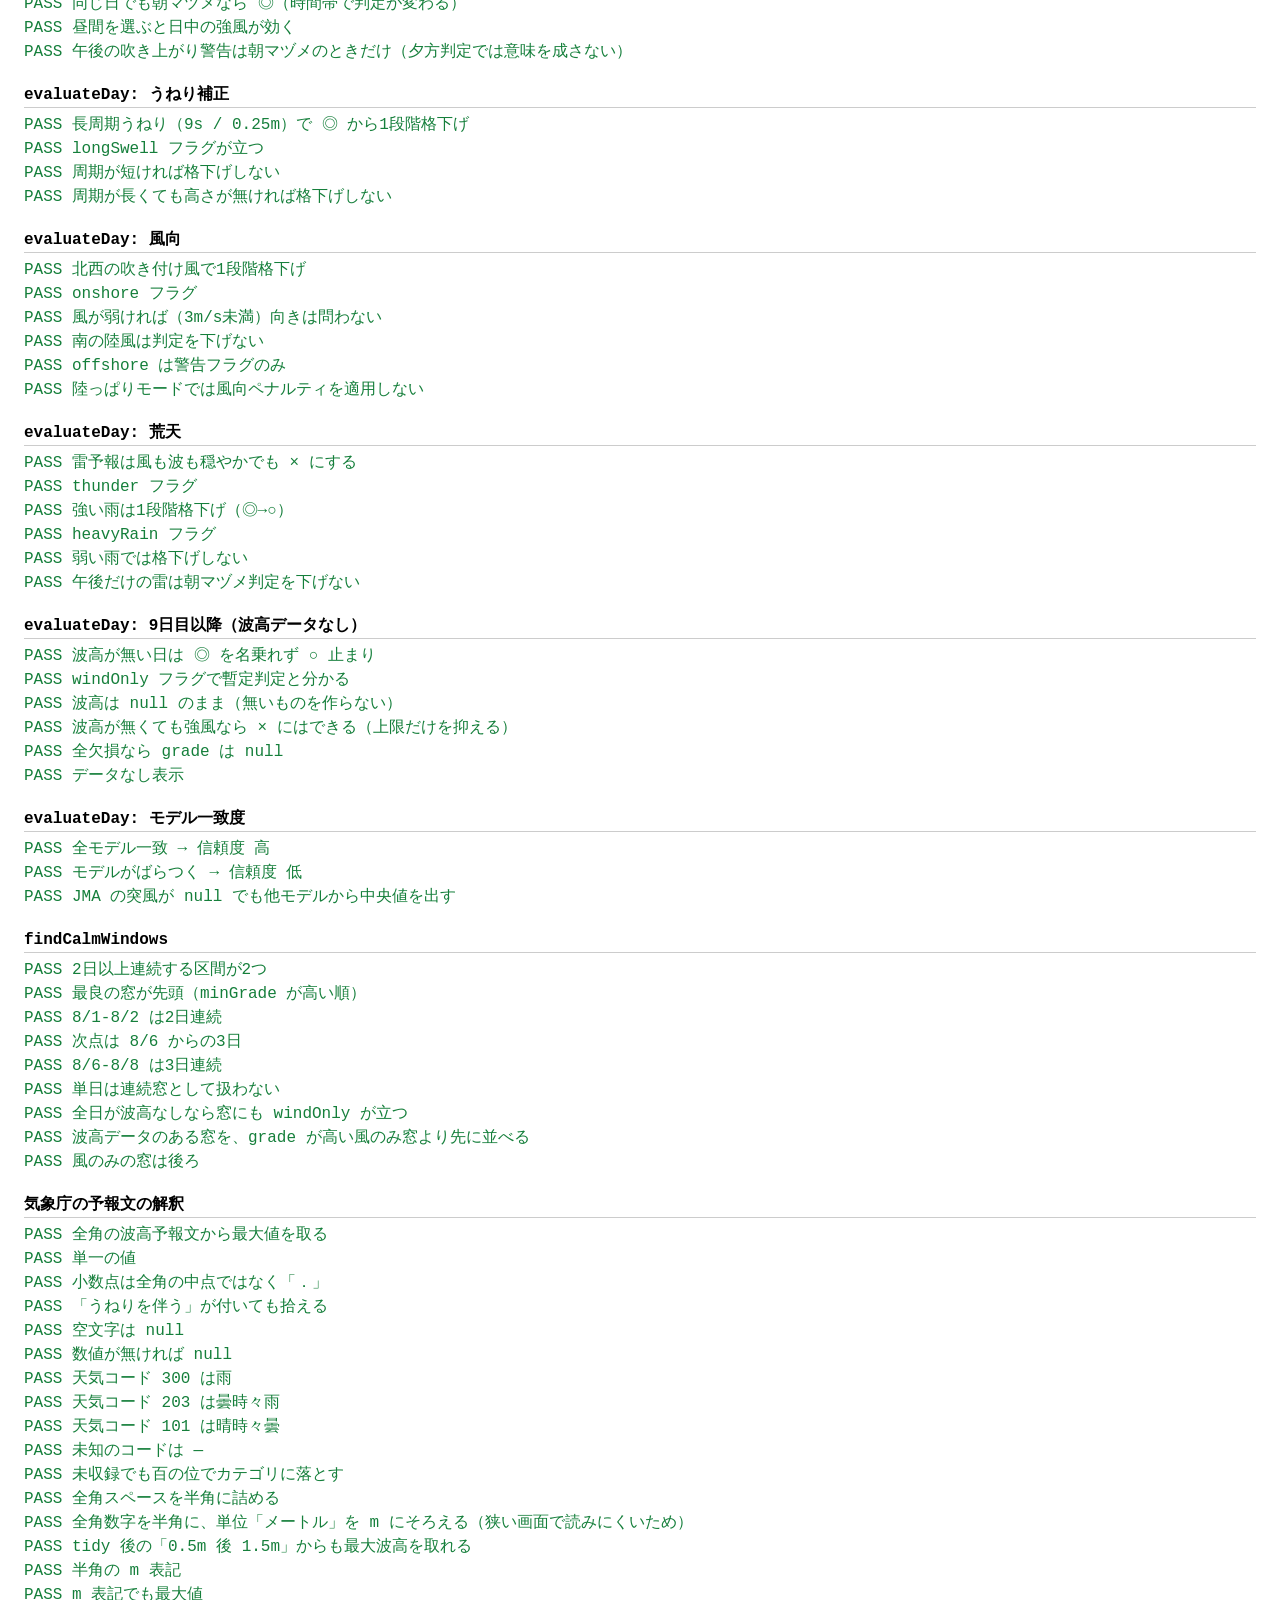
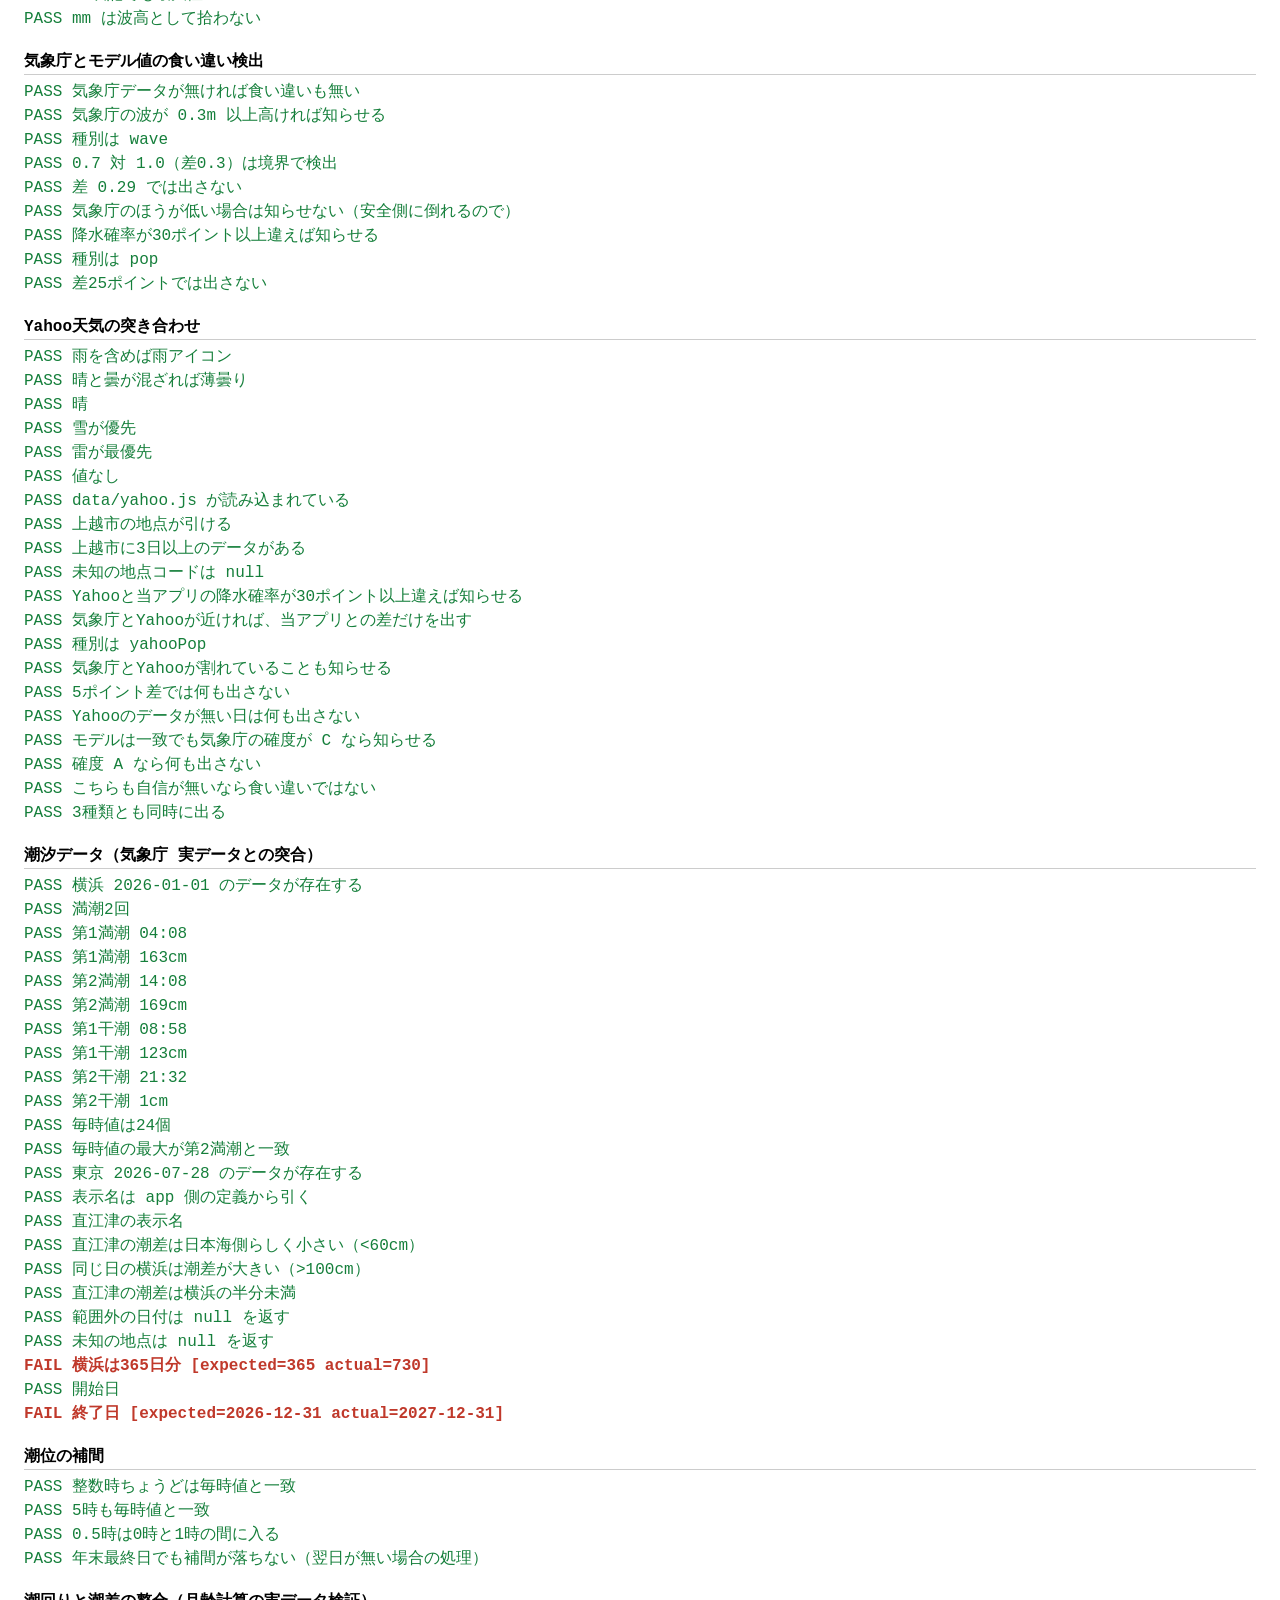
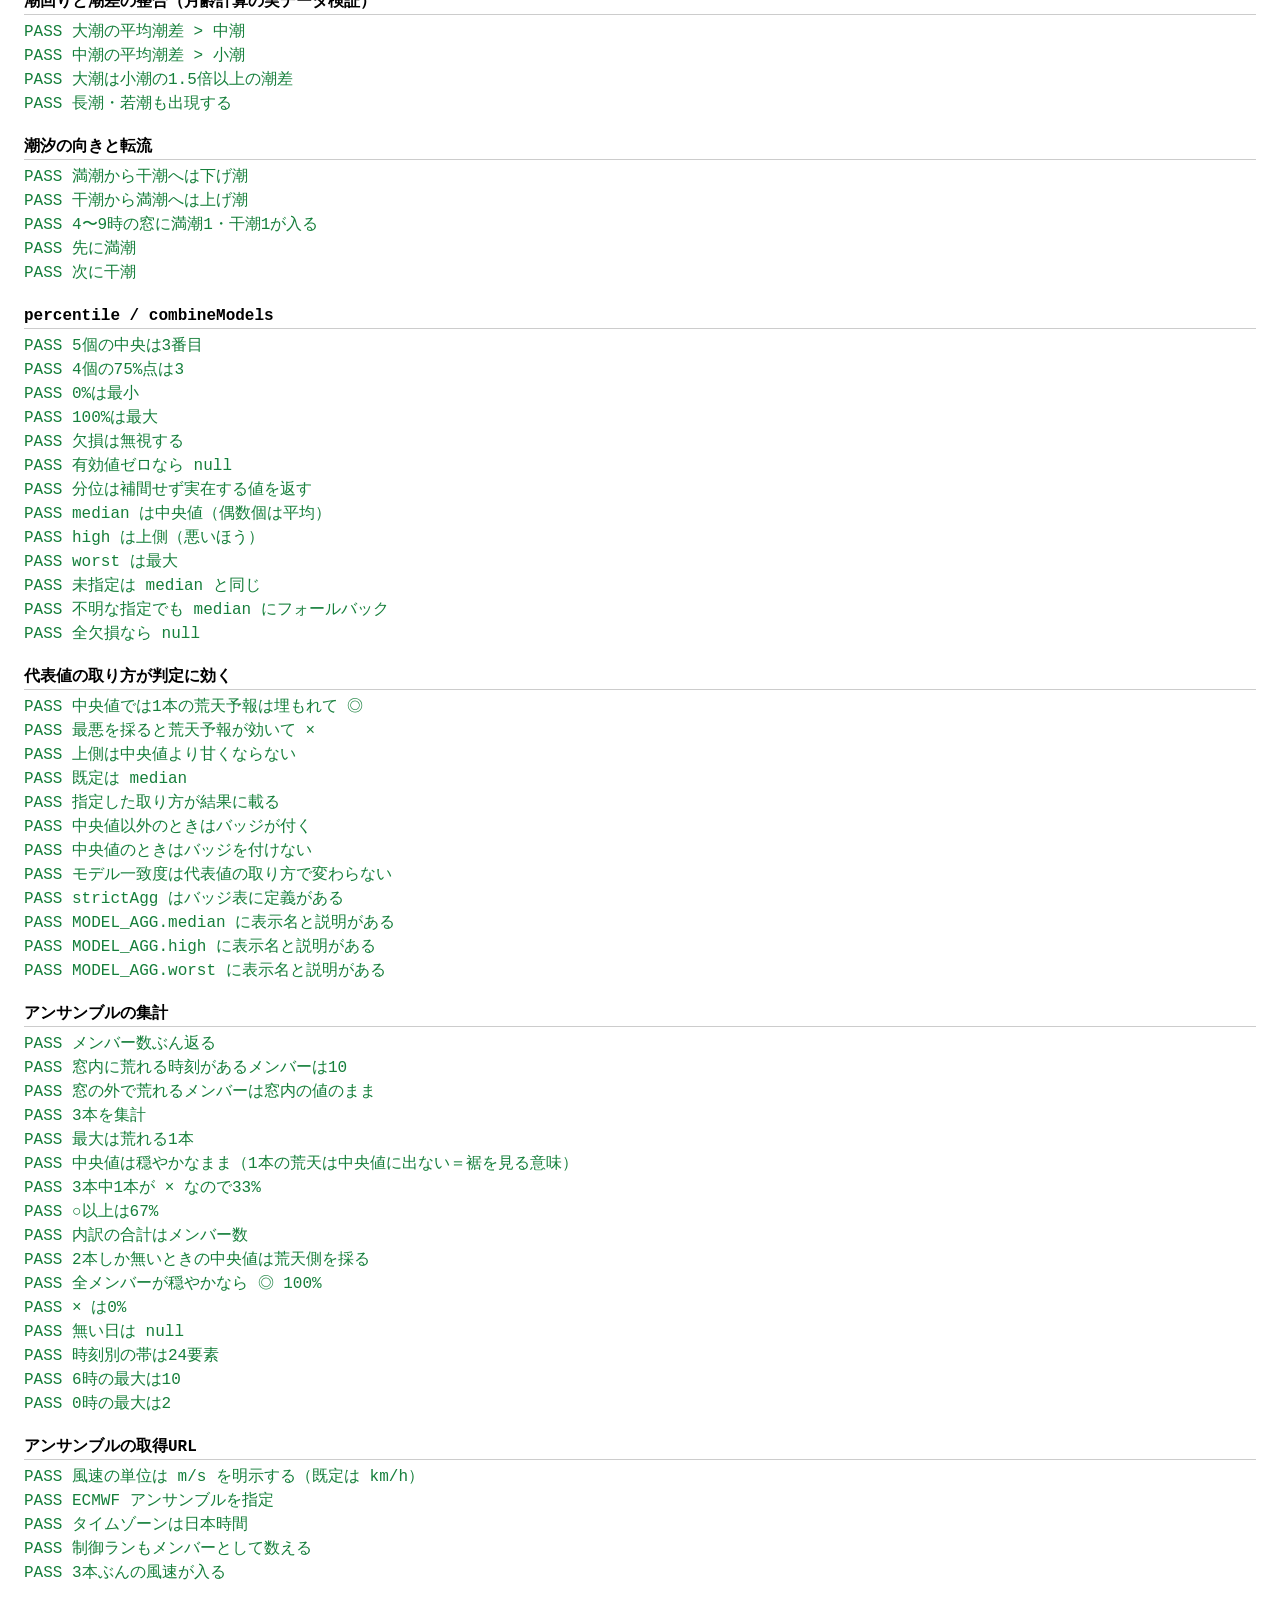
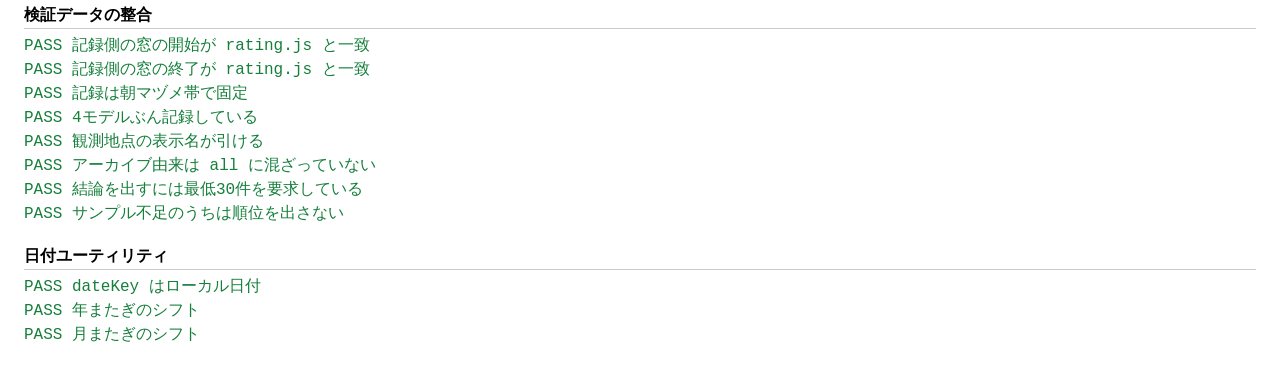
==== commit bf859dc5: "アンサンブル予報・代表値の選択・モデルの答え合わせを追加 「当たるモデルの重みを上げる」案への回答。重み付けは入れず、 効く場所が違うと考えて3つを実装した。  A. ECMWF アンサンブル51本（" ====
--- a/tests.html
+++ b/tests.html
@@ -23,6 +23,9 @@
 <script src="data/yahoo.js"></script>
 <script src="assets/tide.js"></script>
 <script src="assets/rating.js"></script>
+<script src="assets/ensemble.js"></script>
+<script src="data/verify.js"></script>
+<script src="assets/verify.js"></script>
 <script src="assets/jma.js"></script>
 <script src="assets/yahoo.js"></script>
 <script>
@@ -490,6 +493,148 @@
   eq(ex[0].kind, '満潮', '先に満潮');
   eq(ex[1].kind, '干潮', '次に干潮');
 
+  // -------------------------------------------------- 代表値の取り方（B）
+
+  section('percentile / combineModels');
+  eq(R.percentile([1, 2, 3, 4, 5], 0.5), 3, '5個の中央は3番目');
+  eq(R.percentile([1, 2, 3, 4], 0.75), 3, '4個の75%点は3');
+  eq(R.percentile([5, 1, 3], 0), 1, '0%は最小');
+  eq(R.percentile([5, 1, 3], 1), 5, '100%は最大');
+  eq(R.percentile([2, null, 8, NaN], 1), 8, '欠損は無視する');
+  eq(R.percentile([], 0.5), null, '有効値ゼロなら null');
+  ok(R.percentile([1, 2, 3, 4], 0.5) === 2 || R.percentile([1, 2, 3, 4], 0.5) === 3,
+    '分位は補間せず実在する値を返す', String(R.percentile([1, 2, 3, 4], 0.5)));
+
+  var vals4 = [2, 4, 6, 12];
+  eq(R.combineModels(vals4, 'median'), 5, 'median は中央値（偶数個は平均）');
+  eq(R.combineModels(vals4, 'high'), 6, 'high は上側（悪いほう）');
+  eq(R.combineModels(vals4, 'worst'), 12, 'worst は最大');
+  eq(R.combineModels(vals4, undefined), 5, '未指定は median と同じ');
+  eq(R.combineModels(vals4, 'nonsense'), 5, '不明な指定でも median にフォールバック');
+  eq(R.combineModels([null, null], 'worst'), null, '全欠損なら null');
+
+  section('代表値の取り方が判定に効く');
+  // 1モデルだけ荒天を出す日。中央値では埋もれ、worst では効く。
+  var splitDay = makeDay({ wind: 3, gust: 5, wave: 0.1 });
+  splitDay.hours.forEach(function (r) { r.wind.jma_seamless = 9; r.gust.jma_seamless = 12; });
+
+  var rMed = R.evaluateDay(splitDay, {}, { checkDirection: false });
+  var rWorst = R.evaluateDay(splitDay, { modelAgg: 'worst' }, { checkDirection: false });
+  var rHigh = R.evaluateDay(splitDay, { modelAgg: 'high' }, { checkDirection: false });
+  eq(rMed.grade, 3, '中央値では1本の荒天予報は埋もれて ◎');
+  eq(rWorst.grade, 0, '最悪を採ると荒天予報が効いて ×');
+  ok(rHigh.grade <= rMed.grade, '上側は中央値より甘くならない',
+    'high=' + rHigh.grade + ' median=' + rMed.grade);
+  eq(rMed.modelAgg, 'median', '既定は median');
+  eq(rWorst.modelAgg, 'worst', '指定した取り方が結果に載る');
+  ok(rWorst.flags.indexOf('strictAgg') >= 0, '中央値以外のときはバッジが付く');
+  ok(rMed.flags.indexOf('strictAgg') < 0, '中央値のときはバッジを付けない');
+  // ばらつきは代表値の取り方に左右されない（荒天側に寄せて一致度が上がって見えては困る）
+  eq(rWorst.confidence.sd, rMed.confidence.sd, 'モデル一致度は代表値の取り方で変わらない');
+  ok(R.FLAGS.strictAgg && R.FLAGS.strictAgg.label, 'strictAgg はバッジ表に定義がある');
+  R.MODEL_AGG_ORDER.forEach(function (k) {
+    ok(R.MODEL_AGG[k] && R.MODEL_AGG[k].label && R.MODEL_AGG[k].desc,
+      'MODEL_AGG.' + k + ' に表示名と説明がある');
+  });
+
+  // -------------------------------------------------- アンサンブル（A）
+
+  section('アンサンブルの集計');
+  var E = FF.ensemble;
+
+  /** 3メンバーの合成アンサンブル。member[i] の hour 別風速を与える。 */
+  function makeEns(members) {
+    var hours = {};
+    for (var h = 0; h < 24; h++) {
+      hours[h] = {
+        wind: members.map(function (m) { return m.wind[h]; }),
+        gust: members.map(function (m) { return m.gust ? m.gust[h] : null; })
+      };
+    }
+    return { members: members.length, days: { '2026-08-01': { date: '2026-08-01', hours: hours } },
+      lastDate: '2026-08-01', dates: ['2026-08-01'] };
+  }
+  function flat(v) { var a = []; for (var h = 0; h < 24; h++) a.push(v); return a; }
+
+  // メンバーAは朝だけ荒れ、メンバーBは昼だけ荒れる。
+  // 窓の中の最悪値を先に取れば「朝に荒れる1本」しか出ない。
+  // 先に時刻ごとの分位を取ると、朝も昼も荒れる存在しない1本が出来てしまう。
+  var mA = { wind: flat(2) }; mA.wind[6] = 10;   // 朝に荒れる
+  var mB = { wind: flat(2) }; mB.wind[13] = 10;  // 昼に荒れる（判定窓の外）
+  var mC = { wind: flat(2) };                    // ずっと穏やか
+  var ens = makeEns([mA, mB, mC]);
+  var worstList = E.memberWorst(ens.days['2026-08-01'], 4, 9);
+  eq(worstList.length, 3, 'メンバー数ぶん返る');
+  eq(worstList[0].wind, 10, '窓内に荒れる時刻があるメンバーは10');
+  eq(worstList[1].wind, 2, '窓の外で荒れるメンバーは窓内の値のまま');
+
+  var T4 = Object.assign({}, R.DEFAULTS);
+  var sum = E.daySummary(ens, '2026-08-01', 4, 9, T4);
+  eq(sum.n, 3, '3本を集計');
+  eq(sum.max, 10, '最大は荒れる1本');
+  eq(sum.p50, 2, '中央値は穏やかなまま（1本の荒天は中央値に出ない＝裾を見る意味）');
+  eq(sum.badPct, 33, '3本中1本が × なので33%');
+  eq(sum.okPct, 67, '○以上は67%');
+  eq(sum.counts.reduce(function (a, b) { return a + b; }, 0), 3, '内訳の合計はメンバー数');
+
+  // 偶数本のときの分位は補間せず、荒天側（上位）を採る。
+  // 安全側に倒れるほうを既定にしたいので、この挙動は意図的。
+  eq(R.percentile([2, 10], 0.5), 10, '2本しか無いときの中央値は荒天側を採る');
+
+  var allCalm = makeEns([{ wind: flat(1) }, { wind: flat(1.2) }]);
+  var calmSum = E.daySummary(allCalm, '2026-08-01', 4, 9, T4);
+  eq(calmSum.goodPct, 100, '全メンバーが穏やかなら ◎ 100%');
+  eq(calmSum.badPct, 0, '× は0%');
+  eq(E.daySummary(ens, '2099-01-01', 4, 9, T4), null, '無い日は null');
+
+  var bands = E.hourlyBands(ens, '2026-08-01');
+  eq(bands.p50.length, 24, '時刻別の帯は24要素');
+  eq(bands.max[6], 10, '6時の最大は10');
+  eq(bands.max[0], 2, '0時の最大は2');
+
+  section('アンサンブルの取得URL');
+  var eurl = E.url(37.2, 138.3, 16);
+  ok(eurl.indexOf('wind_speed_unit=ms') >= 0, '風速の単位は m/s を明示する（既定は km/h）');
+  ok(eurl.indexOf('ecmwf_ifs025') >= 0, 'ECMWF アンサンブルを指定');
+  ok(eurl.indexOf('timezone=Asia%2FTokyo') >= 0, 'タイムゾーンは日本時間');
+
+  // メンバー名の付き方（制御ラン＋member01..）が変わると全メンバーを取り落とす
+  var fake = { hourly: { time: ['2026-08-01T00:00'],
+    wind_speed_10m: [1], wind_speed_10m_member01: [2], wind_speed_10m_member02: [3],
+    wind_gusts_10m: [4], wind_gusts_10m_member01: [5], wind_gusts_10m_member02: [6] } };
+  var parsed = E.parse(fake);
+  eq(parsed.members, 3, '制御ランもメンバーとして数える');
+  eq(parsed.days['2026-08-01'].hours[0].wind.length, 3, '3本ぶんの風速が入る');
+
+  // -------------------------------------------------- 答え合わせ（C）
+
+  section('検証データの整合');
+  if (FF.verify && FF.verify.available()) {
+    var VD = FF.verify.data();
+    // 記録側（PowerShell）と判定側（JS）で判定窓の定義がずれると、
+    // 別の時間帯どうしを比べることになり、成績が意味を失う。
+    eq(VD.window.before, R.DEFAULTS.windowBeforeSunrise, '記録側の窓の開始が rating.js と一致');
+    eq(VD.window.after, R.DEFAULTS.windowAfterSunrise, '記録側の窓の終了が rating.js と一致');
+    eq(VD.window.period, 'morning', '記録は朝マヅメ帯で固定');
+    ok(VD.models && VD.models.length === 4, '4モデルぶん記録している');
+    ok(FF.verify.station() && FF.verify.station().name, '観測地点の表示名が引ける');
+    // アーカイブ由来はリード別の集計に混ぜてはいけない（実際より当たって見えるため）
+    var arcOnly = true;
+    FF.verify.seriesKeys().forEach(function (m) {
+      var a = FF.verify.cell(m, 'archive');
+      var all = FF.verify.cell(m, 'all');
+      if (a && a.n > 0 && all && all.n > 0 && all.n < a.n) arcOnly = false;
+    });
+    ok(arcOnly, 'アーカイブ由来は all に混ざっていない');
+    var prog = FF.verify.progress();
+    ok(prog.minUseful >= 30, '結論を出すには最低30件を要求している');
+    if (!prog.enough) {
+      eq(FF.verify.bestIn('d1_3'), null, 'サンプル不足のうちは順位を出さない');
+    }
+  } else {
+    ok(true, '検証データはまだ無い（収集前でも本体は動く）');
+  }
+
   section('日付ユーティリティ');
   eq(T.dateKey(new Date(2026, 6, 28)), '2026-07-28', 'dateKey はローカル日付');
   eq(T.shiftDateKey('2026-12-31', 1), '2027-01-01', '年またぎのシフト');
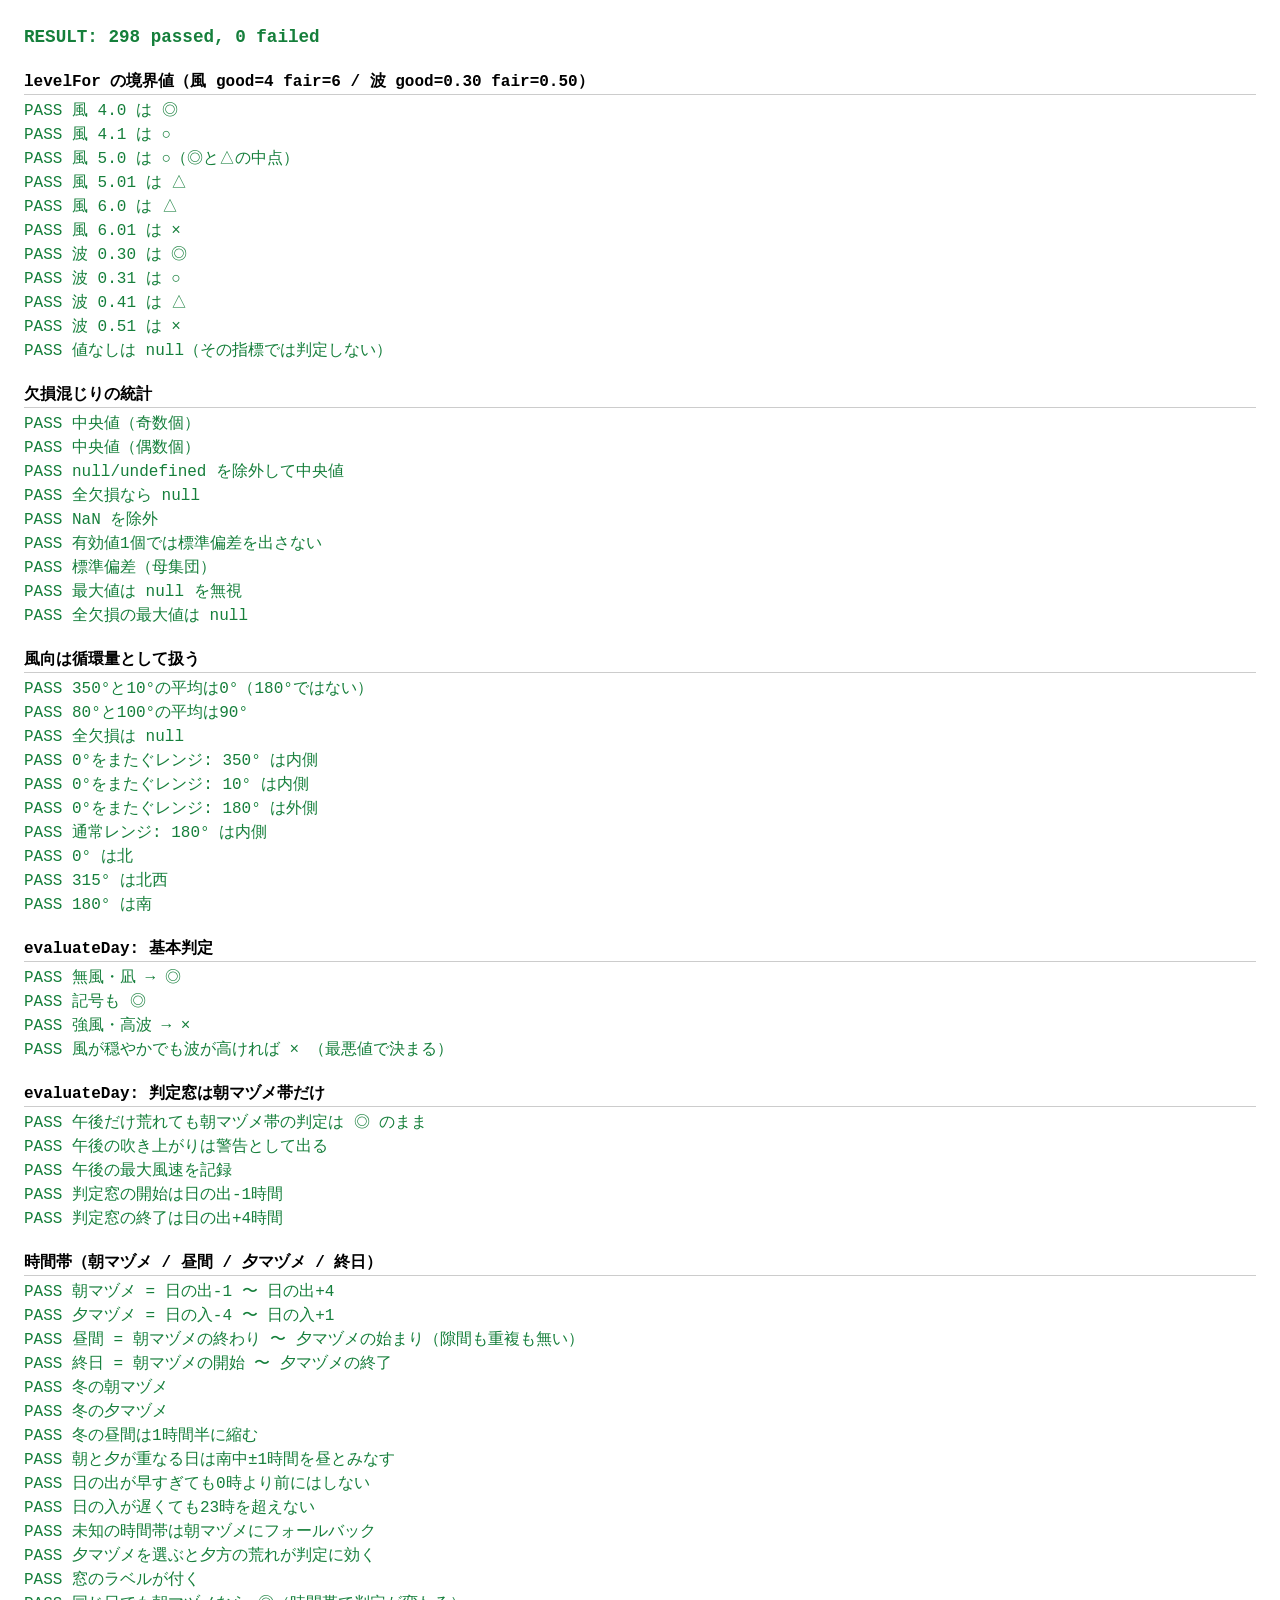
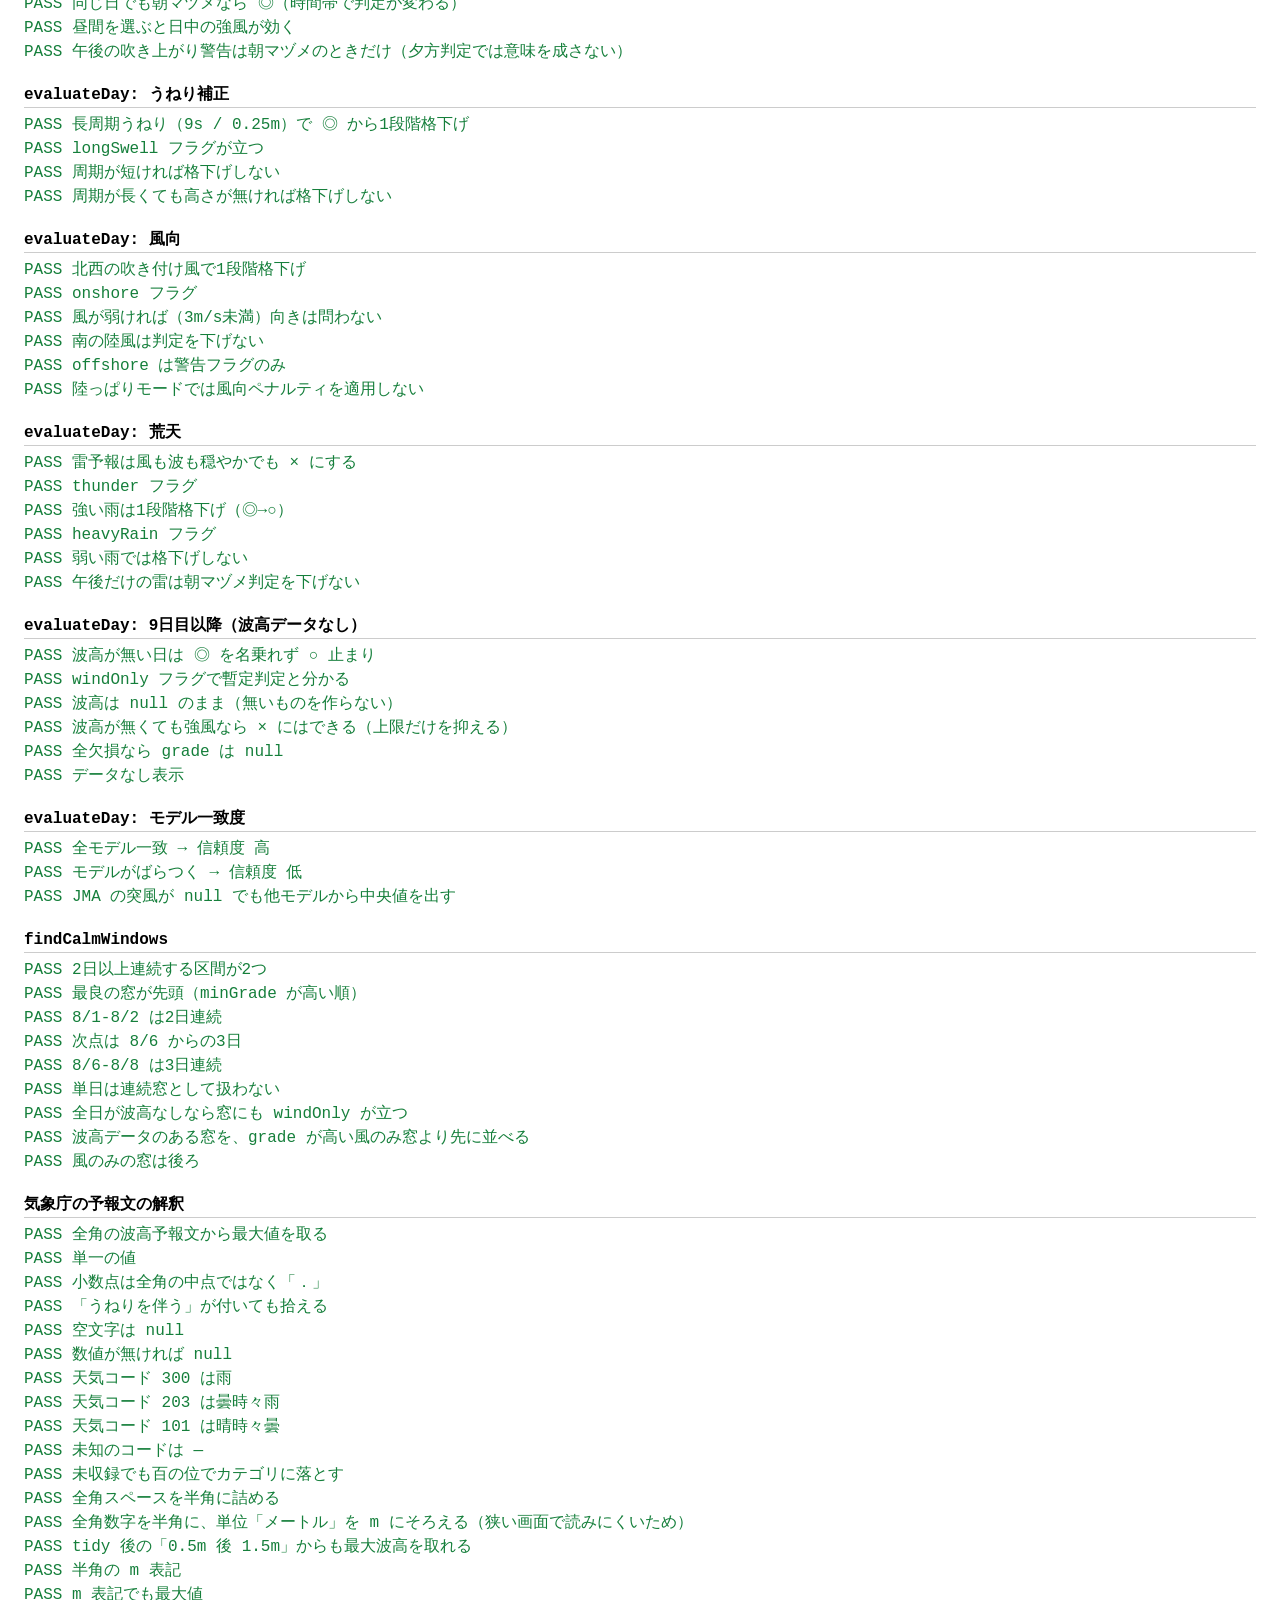
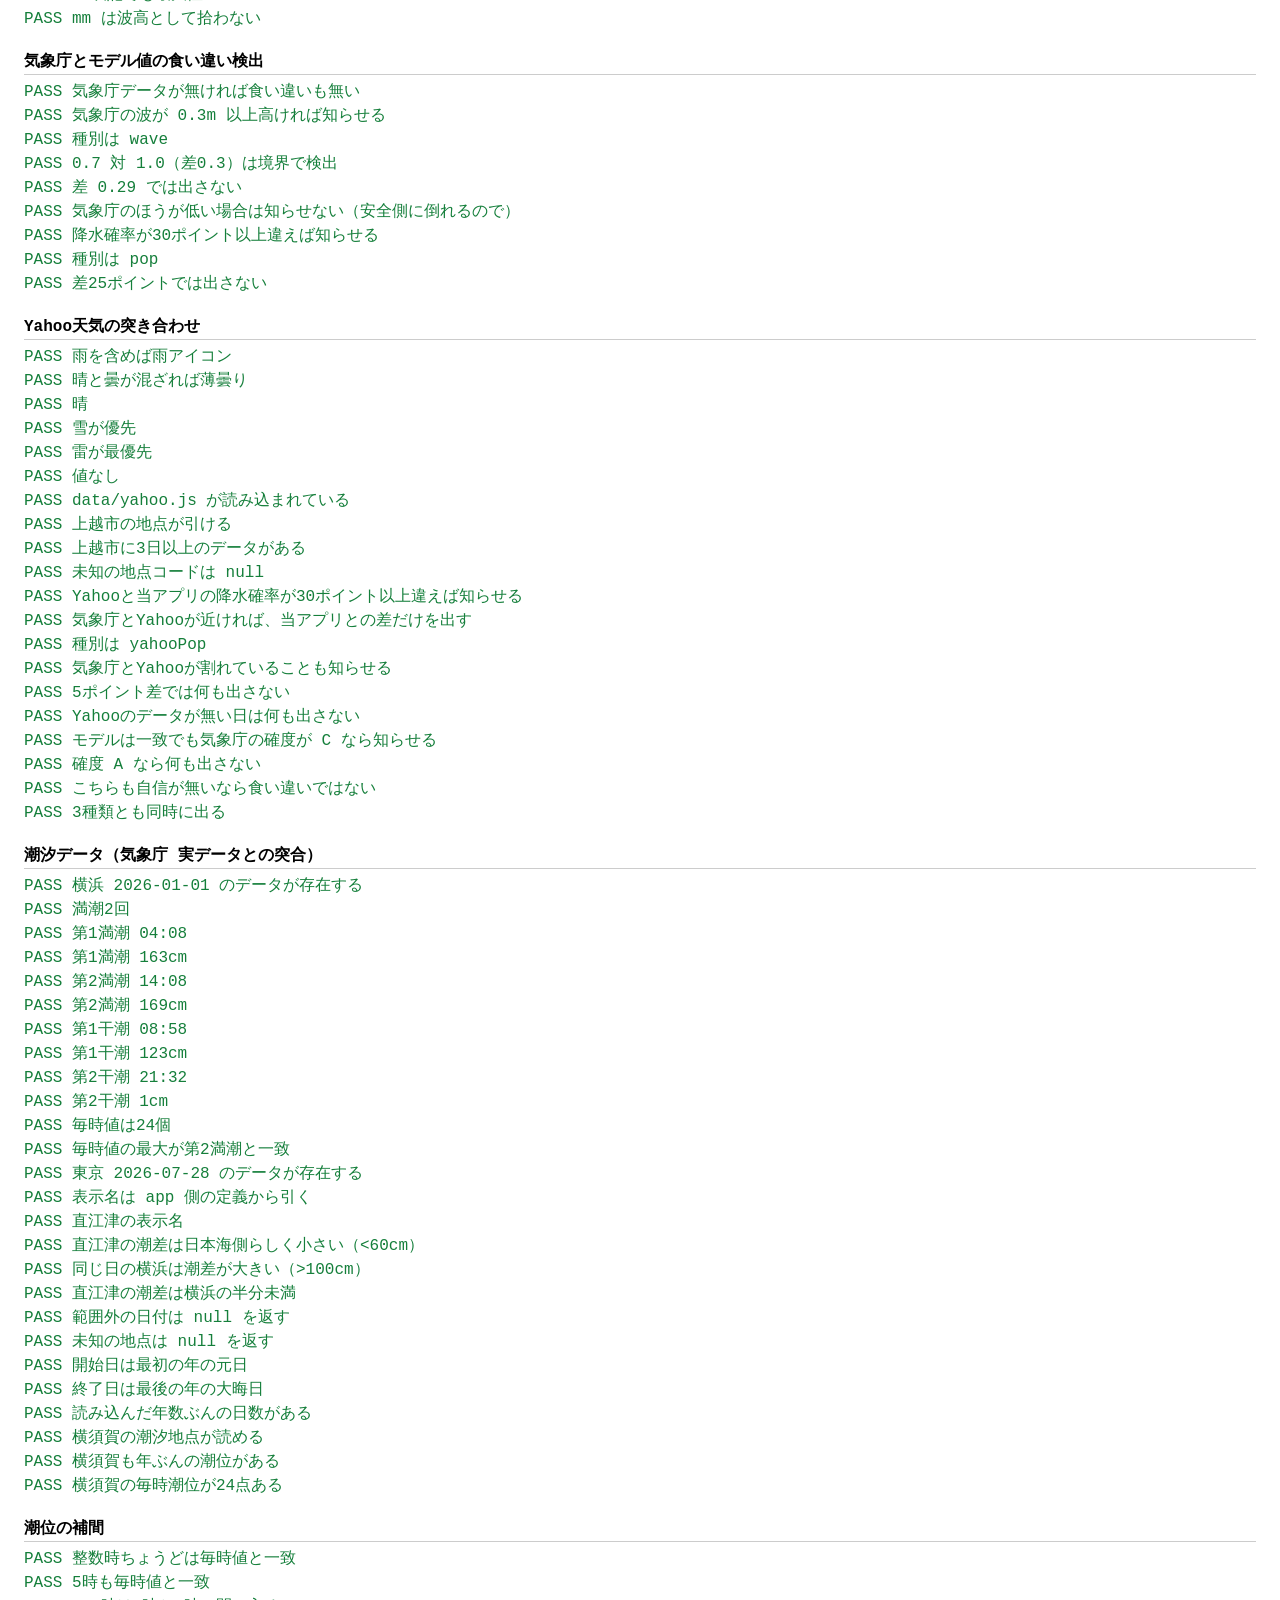
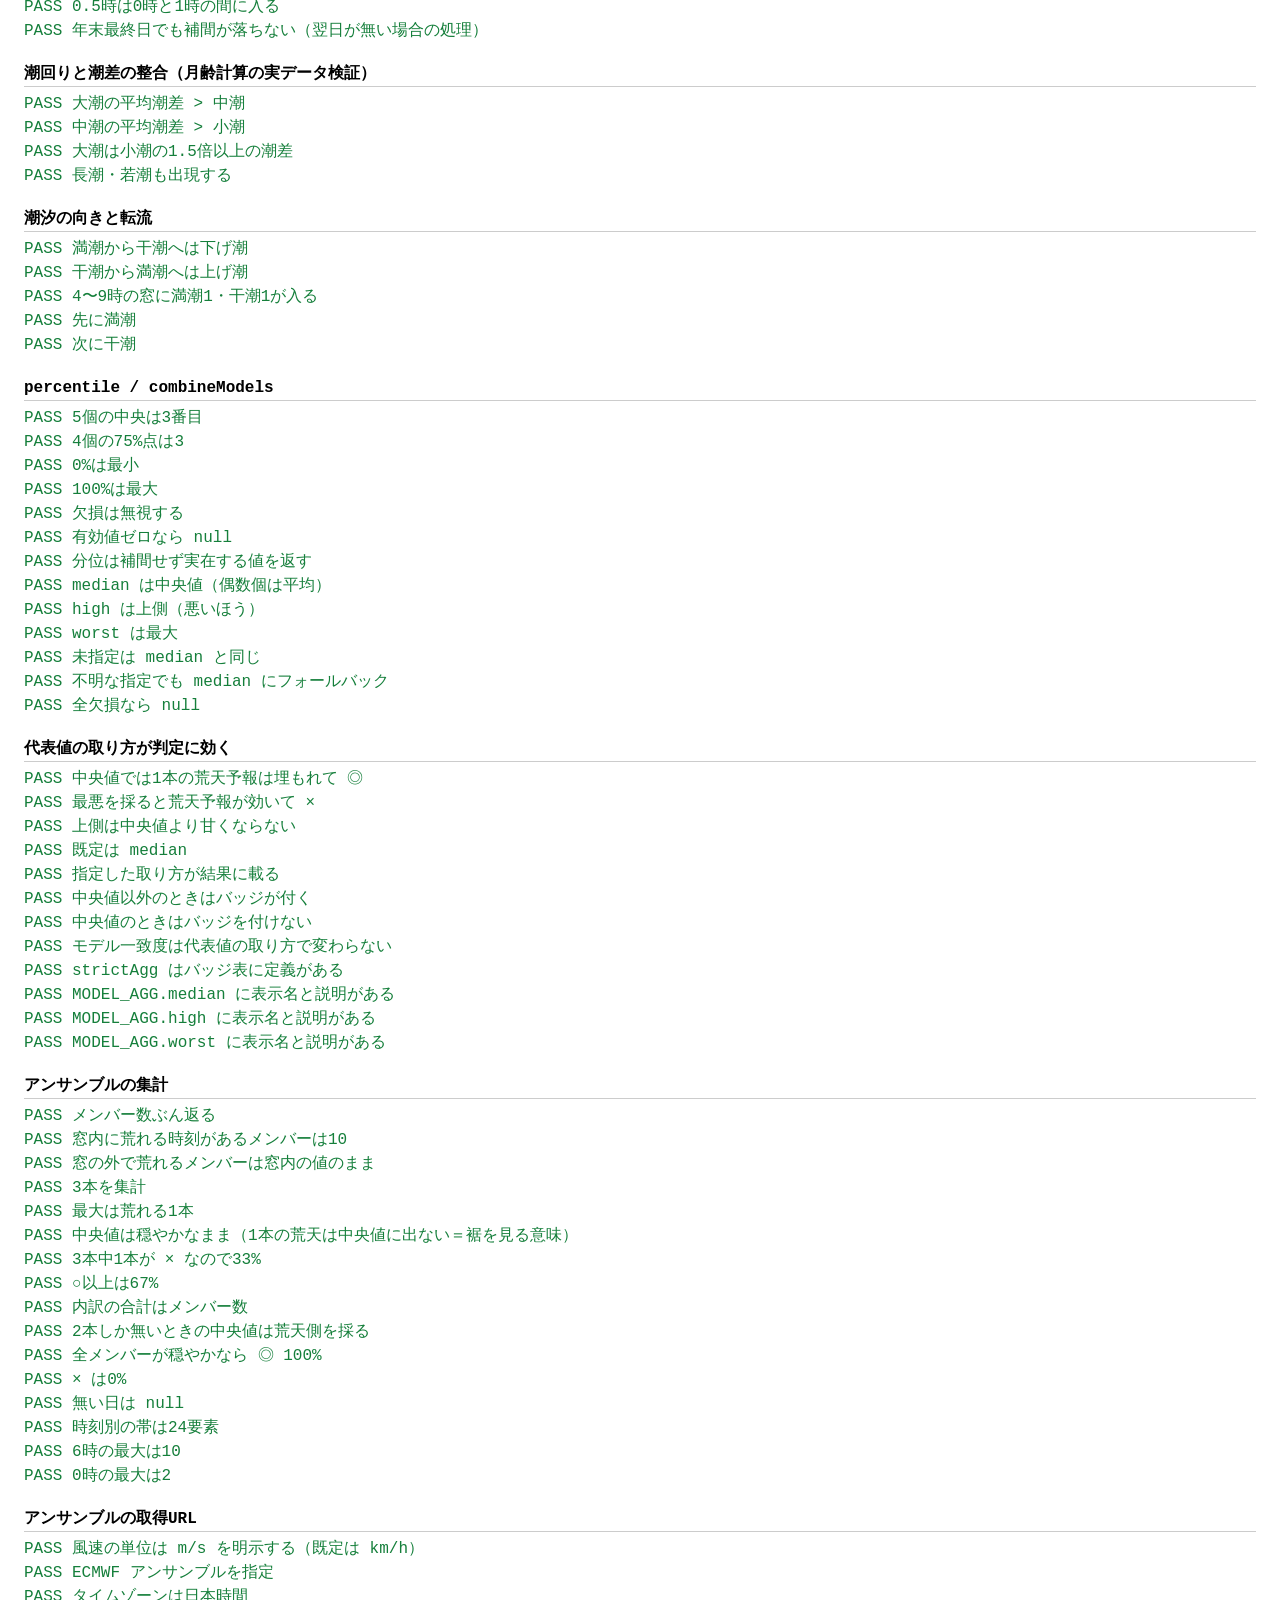
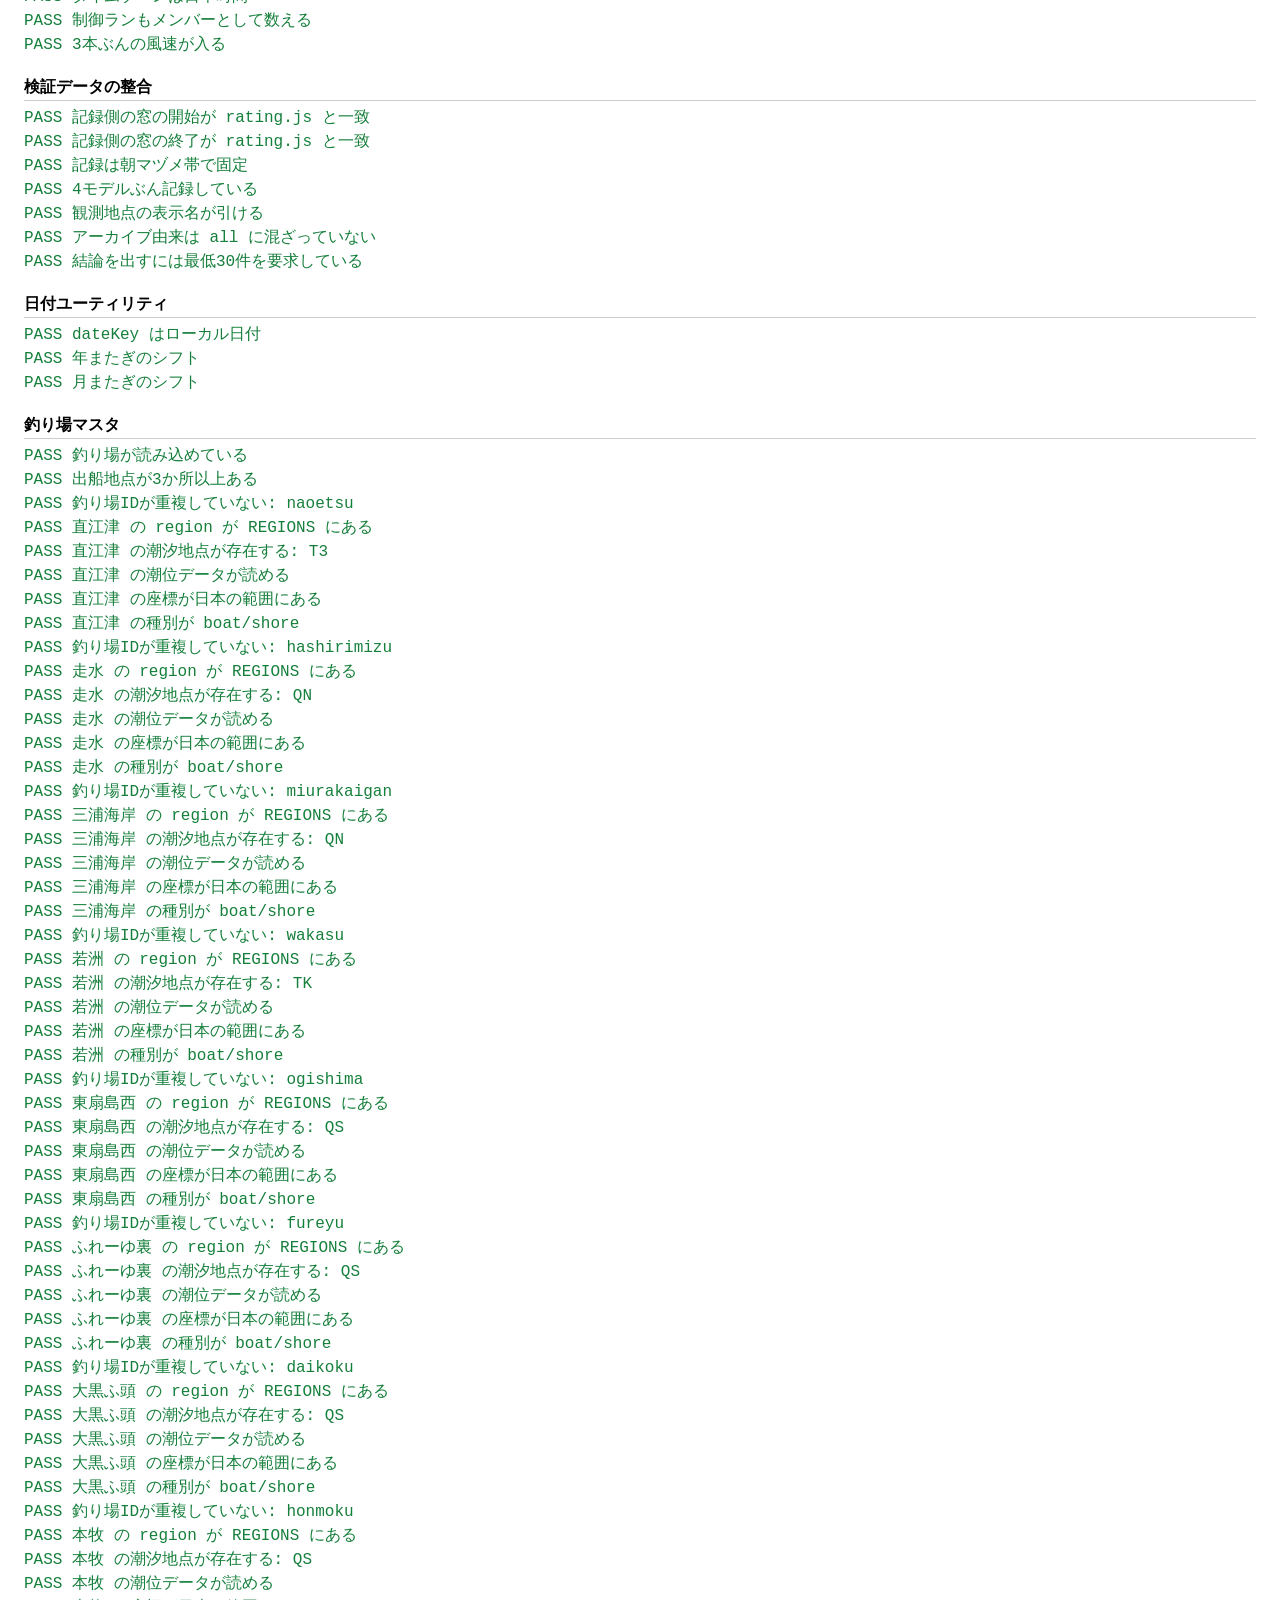
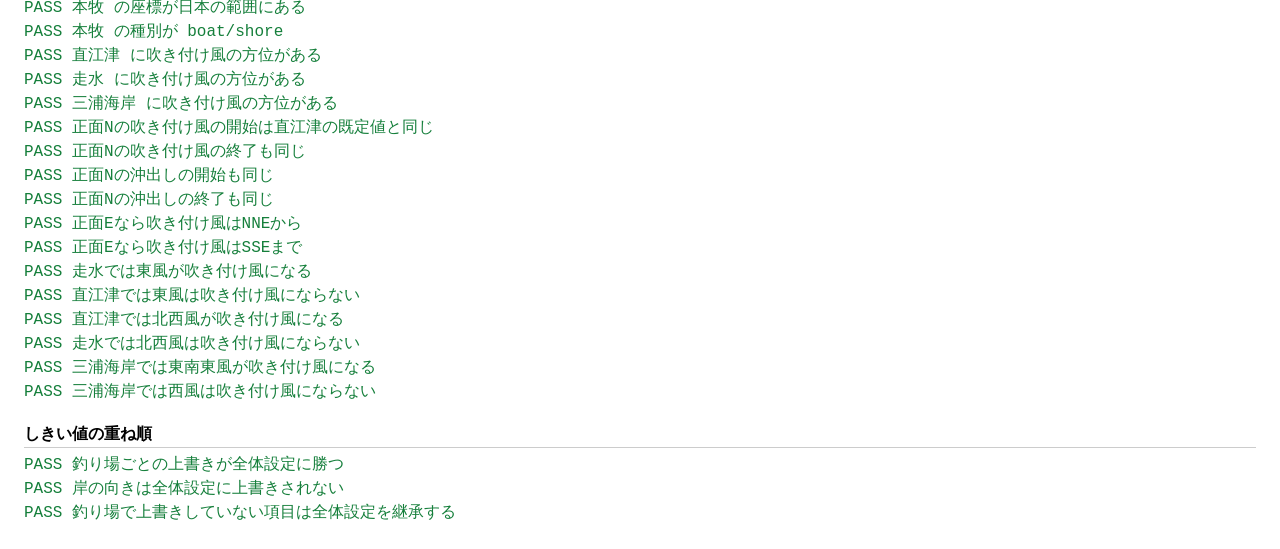
==== commit 07c2a676: "三浦半島の出船地点を追加し、複数地点に耐える構造へ 走水海岸(35.265925,139.722459) と 三浦海岸(35.189392,139.664276) を追加。 今後 横浜・湘南・千葉 も" ====
--- a/tests.html
+++ b/tests.html
@@ -21,6 +21,7 @@
 <!-- tide-data:end -->
 <!-- Yahoo!天気の週間予報（tools/Fetch-Yahoo.ps1 が生成）。無くてもアプリは動く -->
 <script src="data/yahoo.js"></script>
+<script src="assets/spots.js"></script>
 <script src="assets/tide.js"></script>
 <script src="assets/rating.js"></script>
 <script src="assets/ensemble.js"></script>
@@ -454,10 +455,18 @@
   ok(T.daySummary('QS', '2030-01-01') === null, '範囲外の日付は null を返す');
   ok(T.daySummary('XX', '2026-01-01') === null, '未知の地点は null を返す');
 
+  // 潮汐は年ごとのファイルを重ねて読む。年をまたぐ釣行のために2027年分も読んでいるので、
+  // 「365日」ではなく「読み込んだ年数ぶん連続していること」を確かめる。
   var cov = T.coverage('QS');
-  eq(cov.count, 365, '横浜は365日分');
-  eq(cov.first, '2026-01-01', '開始日');
-  eq(cov.last, '2026-12-31', '終了日');
+  var years = (window.TIDE_DATA && window.TIDE_DATA.years) ? window.TIDE_DATA.years.slice().sort() : [2026];
+  eq(cov.first, years[0] + '-01-01', '開始日は最初の年の元日');
+  eq(cov.last, years[years.length - 1] + '-12-31', '終了日は最後の年の大晦日');
+  ok(cov.count >= 365 * years.length, '読み込んだ年数ぶんの日数がある');
+
+  eq(T.STATION_NAMES.QN, '横須賀', '横須賀の潮汐地点が読める');
+  ok(T.coverage('QN') && T.coverage('QN').count >= 365, '横須賀も年ぶんの潮位がある');
+  var qn = T.daySummary('QN', '2026-08-15');
+  ok(qn && qn.hourly.length === 24, '横須賀の毎時潮位が24点ある');
 
   section('潮位の補間');
   eq(Math.round(T.levelAt('QS', '2026-01-01', 0)), qs.hourly[0], '整数時ちょうどは毎時値と一致');
@@ -640,6 +649,69 @@
   eq(T.shiftDateKey('2026-12-31', 1), '2027-01-01', '年またぎのシフト');
   eq(T.shiftDateKey('2026-03-01', -1), '2026-02-28', '月またぎのシフト');
 
+  section('釣り場マスタ');
+  var S = FF.spots;
+  ok(S && S.SPOTS.length >= 8, '釣り場が読み込めている');
+  ok(S.BOATS.length >= 3, '出船地点が3か所以上ある');
+
+  // 追加のたびに壊れやすいところをまとめて検査する。
+  // 釣り場は今後も増えるので、1件ずつの期待値ではなく全件に対する条件で書く。
+  var ids = {};
+  S.SPOTS.forEach(function (sp) {
+    ok(!ids[sp.id], '釣り場IDが重複していない: ' + sp.id);
+    ids[sp.id] = true;
+    ok(!!S.regionName(sp.region) && S.regionName(sp.region) !== sp.region,
+      sp.short + ' の region が REGIONS にある');
+    ok(!!T.STATION_NAMES[sp.tide], sp.short + ' の潮汐地点が存在する: ' + sp.tide);
+    ok(T.coverage(sp.tide) !== null, sp.short + ' の潮位データが読める');
+    ok(sp.lat > 20 && sp.lat < 50 && sp.lon > 120 && sp.lon < 150,
+      sp.short + ' の座標が日本の範囲にある');
+    ok(sp.kind === 'boat' || sp.kind === 'shore', sp.short + ' の種別が boat/shore');
+  });
+  S.BOATS.forEach(function (sp) {
+    ok(sp.profile && typeof sp.profile.onshoreFrom === 'number' && typeof sp.profile.onshoreTo === 'number',
+      sp.short + ' に吹き付け風の方位がある');
+  });
+
+  // 岸の向きから危険風向を作る計算。直江津の既定値を再現できることを基準にする。
+  var f0 = S.facing(0);
+  eq(f0.onshoreFrom, 292.5, '正面Nの吹き付け風の開始は直江津の既定値と同じ');
+  eq(f0.onshoreTo, 67.5, '正面Nの吹き付け風の終了も同じ');
+  eq(f0.offshoreFrom, 112.5, '正面Nの沖出しの開始も同じ');
+  eq(f0.offshoreTo, 247.5, '正面Nの沖出しの終了も同じ');
+  var f90 = S.facing(90);
+  eq(f90.onshoreFrom, 22.5, '正面Eなら吹き付け風はNNEから');
+  eq(f90.onshoreTo, 157.5, '正面Eなら吹き付け風はSSEまで');
+
+  // 実際の海岸の向きが判定に効いているか。走水（東北東向き）に東風が当たり、
+  // 直江津（北向き）の設定では同じ東風が吹き付けにならないこと。
+  var hashi = S.byId('hashirimizu');
+  var nao = S.byId('naoetsu');
+  ok(R.inDirRange(90, hashi.profile.onshoreFrom, hashi.profile.onshoreTo),
+    '走水では東風が吹き付け風になる');
+  ok(!R.inDirRange(90, nao.profile.onshoreFrom, nao.profile.onshoreTo),
+    '直江津では東風は吹き付け風にならない');
+  ok(R.inDirRange(315, nao.profile.onshoreFrom, nao.profile.onshoreTo),
+    '直江津では北西風が吹き付け風になる');
+  ok(!R.inDirRange(315, hashi.profile.onshoreFrom, hashi.profile.onshoreTo),
+    '走水では北西風は吹き付け風にならない');
+
+  var miura = S.byId('miurakaigan');
+  ok(R.inDirRange(112.5, miura.profile.onshoreFrom, miura.profile.onshoreTo),
+    '三浦海岸では東南東風が吹き付け風になる');
+  ok(!R.inDirRange(270, miura.profile.onshoreFrom, miura.profile.onshoreTo),
+    '三浦海岸では西風は吹き付け風にならない');
+
+  // しきい値の重ね順（既定 -> 全体 -> 釣り場の profile -> 釣り場ごとの上書き）。
+  // 岸の向きが全体設定に負けると、最初の設計ミス（直江津の北風ペナルティが三浦に出る）に戻る。
+  section('しきい値の重ね順');
+  var globalSettings = Object.assign({}, R.DEFAULTS, { goodWind: 5.0, onshoreFrom: 999 });
+  var eff = Object.assign({}, globalSettings, hashi.profile, { goodWind: 3.0 });
+  eq(eff.goodWind, 3.0, '釣り場ごとの上書きが全体設定に勝つ');
+  eq(eff.onshoreFrom, hashi.profile.onshoreFrom, '岸の向きは全体設定に上書きされない');
+  var eff2 = Object.assign({}, globalSettings, hashi.profile);
+  eq(eff2.goodWind, 5.0, '釣り場で上書きしていない項目は全体設定を継承する');
+
   // ---------------------------------------------------------------- 集計
 
   var s = document.getElementById('summary');
